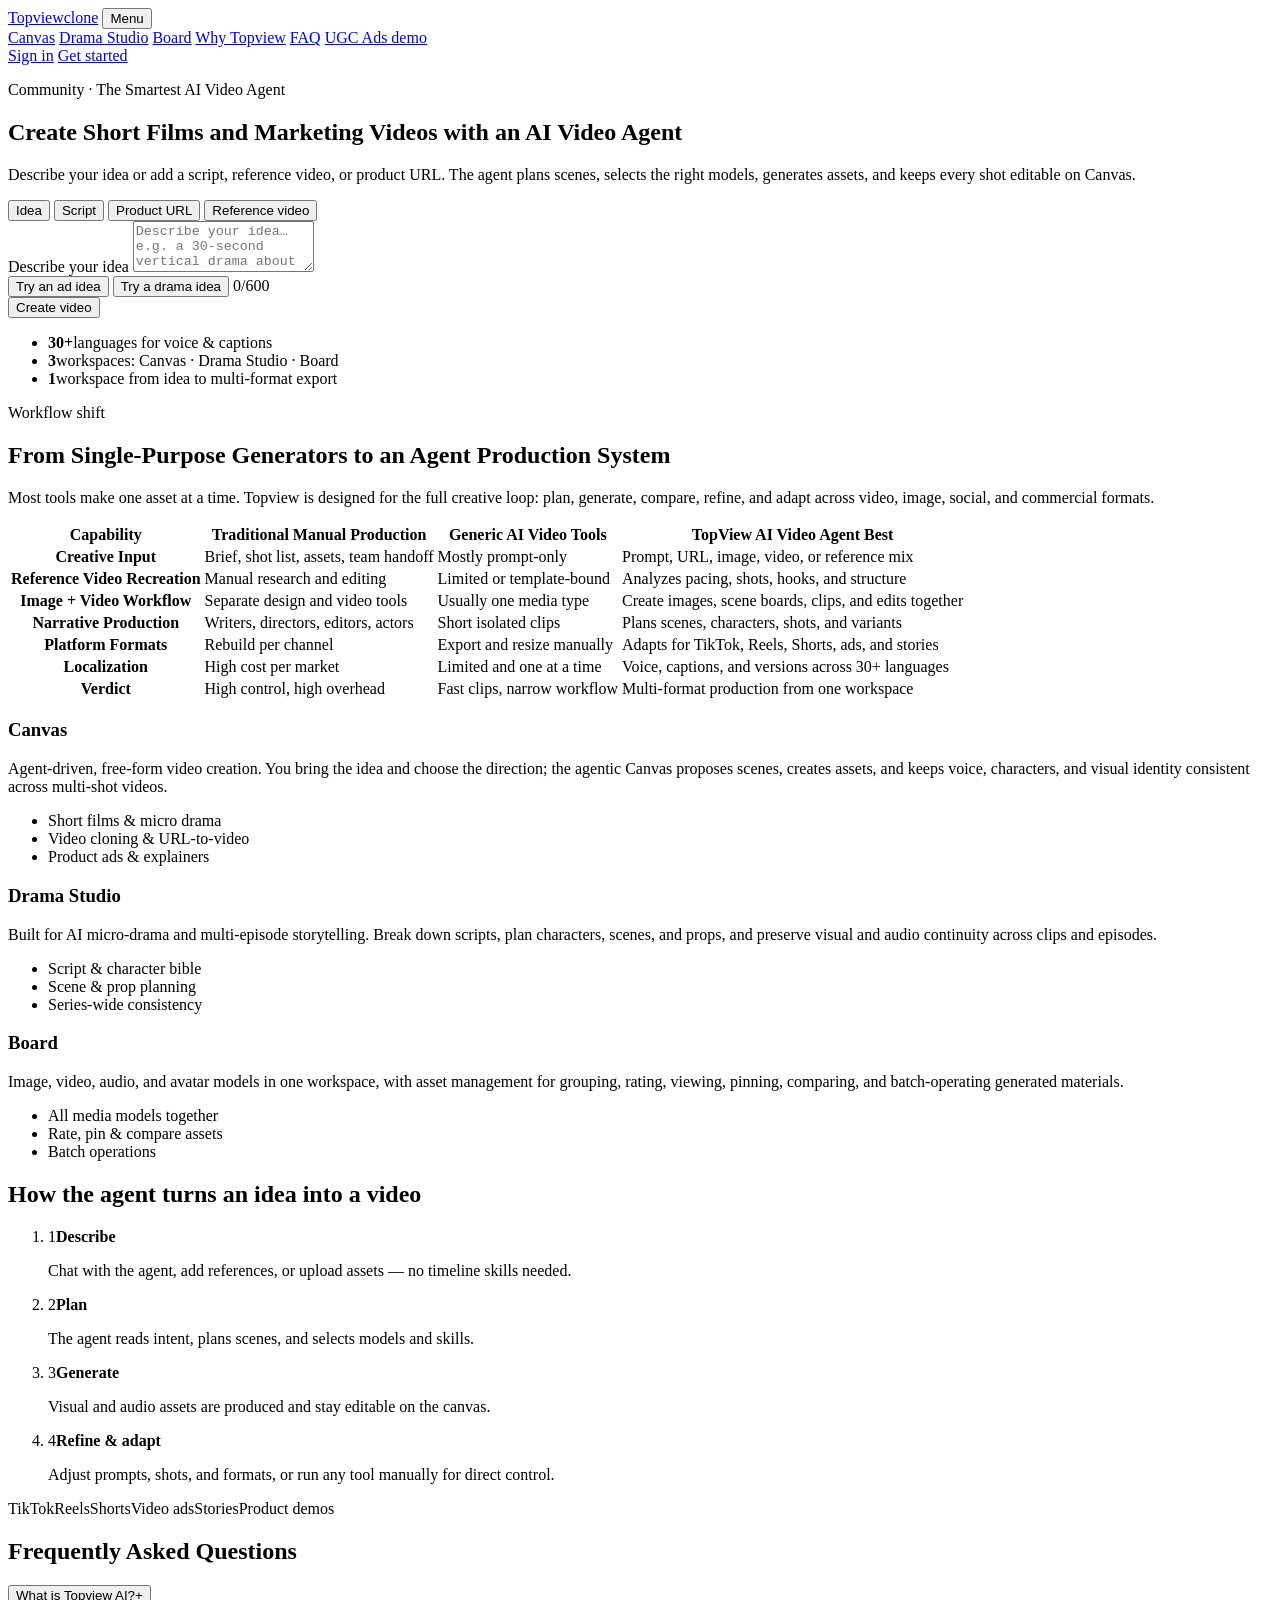
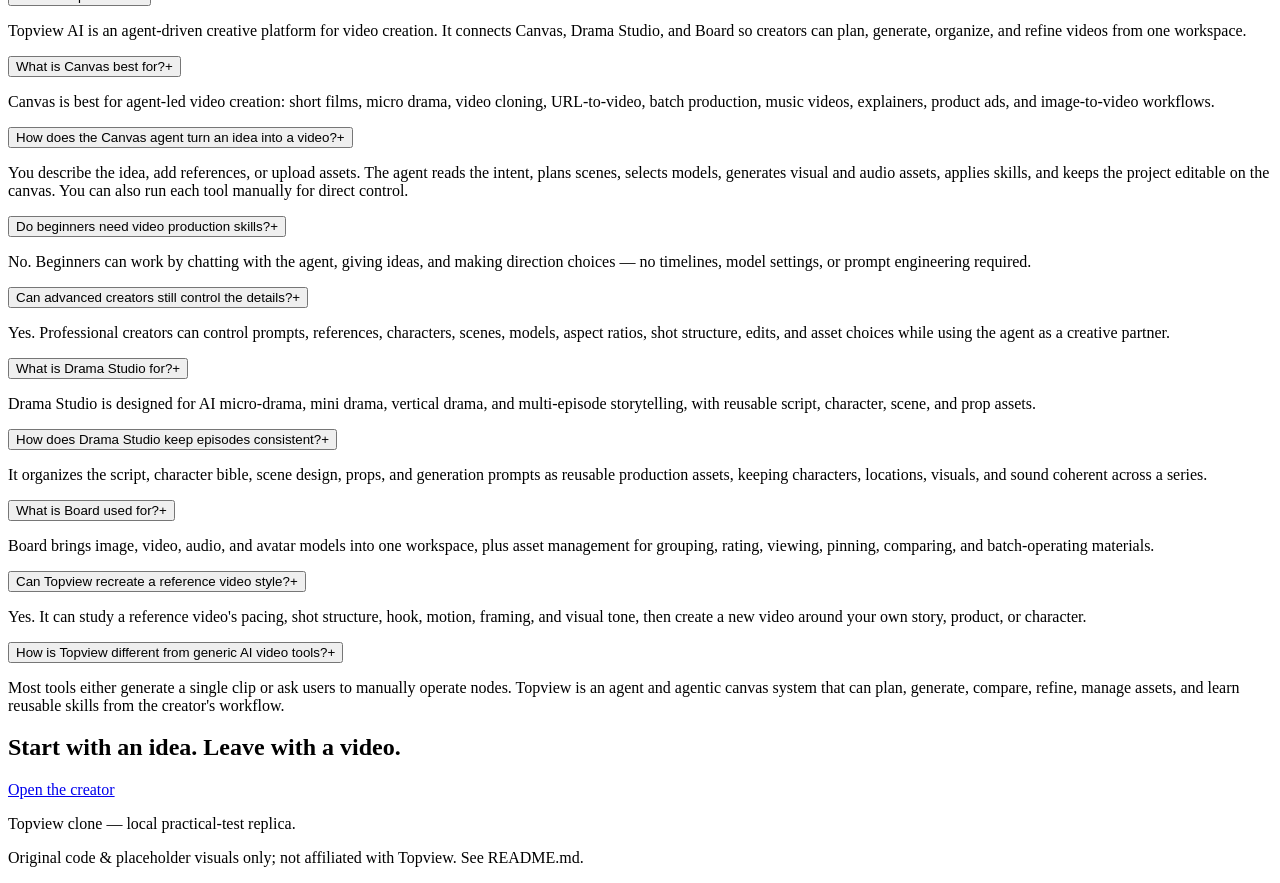
==== public/index.html @ 652cdda9 "Add web clone replicas: Topview homepage and LumeFlow UGC Ads page with interactions, ready for Clou" ====
<!DOCTYPE html>
<html lang="en">
<head>
<meta charset="UTF-8">
<meta name="viewport" content="width=device-width, initial-scale=1.0">
<title>Topview Clone — The Smartest AI Video Agent (local test replica)</title>
<meta name="description" content="Local static replica for a practical test. Original code and placeholder visuals, built from publicly visible page structure.">
<link rel="stylesheet" href="/assets/topview.css">
</head>
<body>
<header class="site-header" id="siteHeader">
  <div class="wrap nav-row">
    <a class="logo" href="/" aria-label="Topview home"><span class="logo-mark" aria-hidden="true"></span>Topview<span class="clone-tag">clone</span></a>
    <button class="nav-toggle" id="navToggle" aria-expanded="false" aria-controls="mainNav">Menu</button>
    <nav class="main-nav" id="mainNav">
      <a href="#canvas">Canvas</a>
      <a href="#drama">Drama Studio</a>
      <a href="#board">Board</a>
      <a href="#compare">Why Topview</a>
      <a href="#faq">FAQ</a>
      <a href="/ugc-ads/">UGC Ads demo</a>
    </nav>
    <div class="nav-actions">
      <a class="btn btn-ghost" href="#faq">Sign in</a>
      <a class="btn btn-primary" href="#creator">Get started</a>
    </div>
  </div>
</header>

<main>
  <!-- Hero -->
  <section class="hero">
    <div class="wrap hero-inner reveal">
      <p class="eyebrow">Community · The Smartest AI Video Agent</p>
      <h1>Create Short Films and Marketing Videos with an <span class="grad">AI Video Agent</span></h1>
      <p class="hero-sub">Describe your idea or add a script, reference video, or product URL. The agent plans scenes, selects the right models, generates assets, and keeps every shot editable on Canvas.</p>

      <div class="creator-card" id="creator">
        <div class="creator-tabs" role="tablist" aria-label="Input mode">
          <button class="chip-tab is-active" data-mode="idea" type="button">Idea</button>
          <button class="chip-tab" data-mode="script" type="button">Script</button>
          <button class="chip-tab" data-mode="url" type="button">Product URL</button>
          <button class="chip-tab" data-mode="reference" type="button">Reference video</button>
        </div>
        <label class="sr-only" for="ideaInput">Describe your idea</label>
        <textarea id="ideaInput" rows="3" maxlength="600" placeholder="Describe your idea… e.g. a 30-second vertical drama about a florist who receives a note from her future self"></textarea>
        <div class="creator-row">
          <div class="creator-tools">
            <button class="tool-btn" type="button" data-fill="A product ad for a reusable water bottle, shot on a rainy city street at dusk, upbeat and cinematic.">Try an ad idea</button>
            <button class="tool-btn" type="button" data-fill="A three-episode micro drama: a night-shift nurse discovers every patient shares the same childhood memory.">Try a drama idea</button>
            <span class="char-count"><span id="charCount">0</span>/600</span>
          </div>
          <button class="btn btn-primary btn-create" id="createBtn" type="button">Create video</button>
        </div>
        <div class="plan-sim" id="planSim" hidden>
          <p class="plan-title">Agent plan <span class="plan-status" id="planStatus">Planning…</span></p>
          <ol class="plan-steps">
            <li data-step>Read intent &amp; references</li>
            <li data-step>Plan scenes, characters &amp; shots</li>
            <li data-step>Select image / video / voice models</li>
            <li data-step>Generate assets on Canvas</li>
          </ol>
          <p class="plan-note">Demo simulation only — no real generation happens in this local replica.</p>
        </div>
      </div>

      <ul class="hero-stats">
        <li><strong>30+</strong><span>languages for voice &amp; captions</span></li>
        <li><strong>3</strong><span>workspaces: Canvas · Drama Studio · Board</span></li>
        <li><strong>1</strong><span>workspace from idea to multi-format export</span></li>
      </ul>
    </div>
  </section>

  <!-- Workflow shift -->
  <section class="section" id="compare">
    <div class="wrap reveal">
      <p class="eyebrow dark">Workflow shift</p>
      <h2>From Single-Purpose Generators to an Agent Production System</h2>
      <p class="section-sub">Most tools make one asset at a time. Topview is designed for the full creative loop: plan, generate, compare, refine, and adapt across video, image, social, and commercial formats.</p>

      <div class="table-scroll">
        <table class="compare-table">
          <thead>
            <tr>
              <th scope="col">Capability</th>
              <th scope="col">Traditional Manual Production</th>
              <th scope="col">Generic AI Video Tools</th>
              <th scope="col" class="col-best">TopView AI Video Agent <span class="best-badge">Best</span></th>
            </tr>
          </thead>
          <tbody>
            <tr><th scope="row">Creative Input</th><td>Brief, shot list, assets, team handoff</td><td>Mostly prompt-only</td><td class="col-best">Prompt, URL, image, video, or reference mix</td></tr>
            <tr><th scope="row">Reference Video Recreation</th><td>Manual research and editing</td><td>Limited or template-bound</td><td class="col-best">Analyzes pacing, shots, hooks, and structure</td></tr>
            <tr><th scope="row">Image + Video Workflow</th><td>Separate design and video tools</td><td>Usually one media type</td><td class="col-best">Create images, scene boards, clips, and edits together</td></tr>
            <tr><th scope="row">Narrative Production</th><td>Writers, directors, editors, actors</td><td>Short isolated clips</td><td class="col-best">Plans scenes, characters, shots, and variants</td></tr>
            <tr><th scope="row">Platform Formats</th><td>Rebuild per channel</td><td>Export and resize manually</td><td class="col-best">Adapts for TikTok, Reels, Shorts, ads, and stories</td></tr>
            <tr><th scope="row">Localization</th><td>High cost per market</td><td>Limited and one at a time</td><td class="col-best">Voice, captions, and versions across 30+ languages</td></tr>
            <tr class="verdict"><th scope="row">Verdict</th><td>High control, high overhead</td><td>Fast clips, narrow workflow</td><td class="col-best">Multi-format production from one workspace</td></tr>
          </tbody>
        </table>
      </div>
    </div>
  </section>

  <!-- Workspaces -->
  <section class="section section-alt">
    <div class="wrap cards-grid">
      <article class="feature-card reveal" id="canvas">
        <div class="card-art art-canvas" aria-hidden="true"></div>
        <h3>Canvas</h3>
        <p>Agent-driven, free-form video creation. You bring the idea and choose the direction; the agentic Canvas proposes scenes, creates assets, and keeps voice, characters, and visual identity consistent across multi-shot videos.</p>
        <ul><li>Short films &amp; micro drama</li><li>Video cloning &amp; URL-to-video</li><li>Product ads &amp; explainers</li></ul>
      </article>
      <article class="feature-card reveal" id="drama">
        <div class="card-art art-drama" aria-hidden="true"></div>
        <h3>Drama Studio</h3>
        <p>Built for AI micro-drama and multi-episode storytelling. Break down scripts, plan characters, scenes, and props, and preserve visual and audio continuity across clips and episodes.</p>
        <ul><li>Script &amp; character bible</li><li>Scene &amp; prop planning</li><li>Series-wide consistency</li></ul>
      </article>
      <article class="feature-card reveal" id="board">
        <div class="card-art art-board" aria-hidden="true"></div>
        <h3>Board</h3>
        <p>Image, video, audio, and avatar models in one workspace, with asset management for grouping, rating, viewing, pinning, comparing, and batch-operating generated materials.</p>
        <ul><li>All media models together</li><li>Rate, pin &amp; compare assets</li><li>Batch operations</li></ul>
      </article>
    </div>
  </section>

  <!-- How it works -->
  <section class="section">
    <div class="wrap reveal">
      <h2>How the agent turns an idea into a video</h2>
      <ol class="steps-row">
        <li><span>1</span><strong>Describe</strong><p>Chat with the agent, add references, or upload assets — no timeline skills needed.</p></li>
        <li><span>2</span><strong>Plan</strong><p>The agent reads intent, plans scenes, and selects models and skills.</p></li>
        <li><span>3</span><strong>Generate</strong><p>Visual and audio assets are produced and stay editable on the canvas.</p></li>
        <li><span>4</span><strong>Refine &amp; adapt</strong><p>Adjust prompts, shots, and formats, or run any tool manually for direct control.</p></li>
      </ol>
      <div class="format-chips" aria-label="Platform formats">
        <span>TikTok</span><span>Reels</span><span>Shorts</span><span>Video ads</span><span>Stories</span><span>Product demos</span>
      </div>
    </div>
  </section>

  <!-- FAQ -->
  <section class="section section-alt" id="faq">
    <div class="wrap wrap-narrow reveal">
      <h2>Frequently Asked Questions</h2>
      <div class="faq-list" id="faqList">
        <div class="faq-item"><button class="faq-q" aria-expanded="false">What is Topview AI?<span class="faq-icon">+</span></button><div class="faq-a"><p>Topview AI is an agent-driven creative platform for video creation. It connects Canvas, Drama Studio, and Board so creators can plan, generate, organize, and refine videos from one workspace.</p></div></div>
        <div class="faq-item"><button class="faq-q" aria-expanded="false">What is Canvas best for?<span class="faq-icon">+</span></button><div class="faq-a"><p>Canvas is best for agent-led video creation: short films, micro drama, video cloning, URL-to-video, batch production, music videos, explainers, product ads, and image-to-video workflows.</p></div></div>
        <div class="faq-item"><button class="faq-q" aria-expanded="false">How does the Canvas agent turn an idea into a video?<span class="faq-icon">+</span></button><div class="faq-a"><p>You describe the idea, add references, or upload assets. The agent reads the intent, plans scenes, selects models, generates visual and audio assets, applies skills, and keeps the project editable on the canvas. You can also run each tool manually for direct control.</p></div></div>
        <div class="faq-item"><button class="faq-q" aria-expanded="false">Do beginners need video production skills?<span class="faq-icon">+</span></button><div class="faq-a"><p>No. Beginners can work by chatting with the agent, giving ideas, and making direction choices — no timelines, model settings, or prompt engineering required.</p></div></div>
        <div class="faq-item"><button class="faq-q" aria-expanded="false">Can advanced creators still control the details?<span class="faq-icon">+</span></button><div class="faq-a"><p>Yes. Professional creators can control prompts, references, characters, scenes, models, aspect ratios, shot structure, edits, and asset choices while using the agent as a creative partner.</p></div></div>
        <div class="faq-item"><button class="faq-q" aria-expanded="false">What is Drama Studio for?<span class="faq-icon">+</span></button><div class="faq-a"><p>Drama Studio is designed for AI micro-drama, mini drama, vertical drama, and multi-episode storytelling, with reusable script, character, scene, and prop assets.</p></div></div>
        <div class="faq-item"><button class="faq-q" aria-expanded="false">How does Drama Studio keep episodes consistent?<span class="faq-icon">+</span></button><div class="faq-a"><p>It organizes the script, character bible, scene design, props, and generation prompts as reusable production assets, keeping characters, locations, visuals, and sound coherent across a series.</p></div></div>
        <div class="faq-item"><button class="faq-q" aria-expanded="false">What is Board used for?<span class="faq-icon">+</span></button><div class="faq-a"><p>Board brings image, video, audio, and avatar models into one workspace, plus asset management for grouping, rating, viewing, pinning, comparing, and batch-operating materials.</p></div></div>
        <div class="faq-item"><button class="faq-q" aria-expanded="false">Can Topview recreate a reference video style?<span class="faq-icon">+</span></button><div class="faq-a"><p>Yes. It can study a reference video's pacing, shot structure, hook, motion, framing, and visual tone, then create a new video around your own story, product, or character.</p></div></div>
        <div class="faq-item"><button class="faq-q" aria-expanded="false">How is Topview different from generic AI video tools?<span class="faq-icon">+</span></button><div class="faq-a"><p>Most tools either generate a single clip or ask users to manually operate nodes. Topview is an agent and agentic canvas system that can plan, generate, compare, refine, manage assets, and learn reusable skills from the creator's workflow.</p></div></div>
      </div>
    </div>
  </section>

  <section class="cta">
    <div class="wrap reveal">
      <h2>Start with an idea. Leave with a video.</h2>
      <a class="btn btn-primary btn-lg" href="#creator">Open the creator</a>
    </div>
  </section>
</main>

<footer class="site-footer">
  <div class="wrap footer-row">
    <p><span class="logo-mark small" aria-hidden="true"></span> Topview clone — local practical-test replica.</p>
    <p>Original code &amp; placeholder visuals only; not affiliated with Topview. See README.md.</p>
  </div>
</footer>
<script src="/assets/topview.js"></script>
</body>
</html>
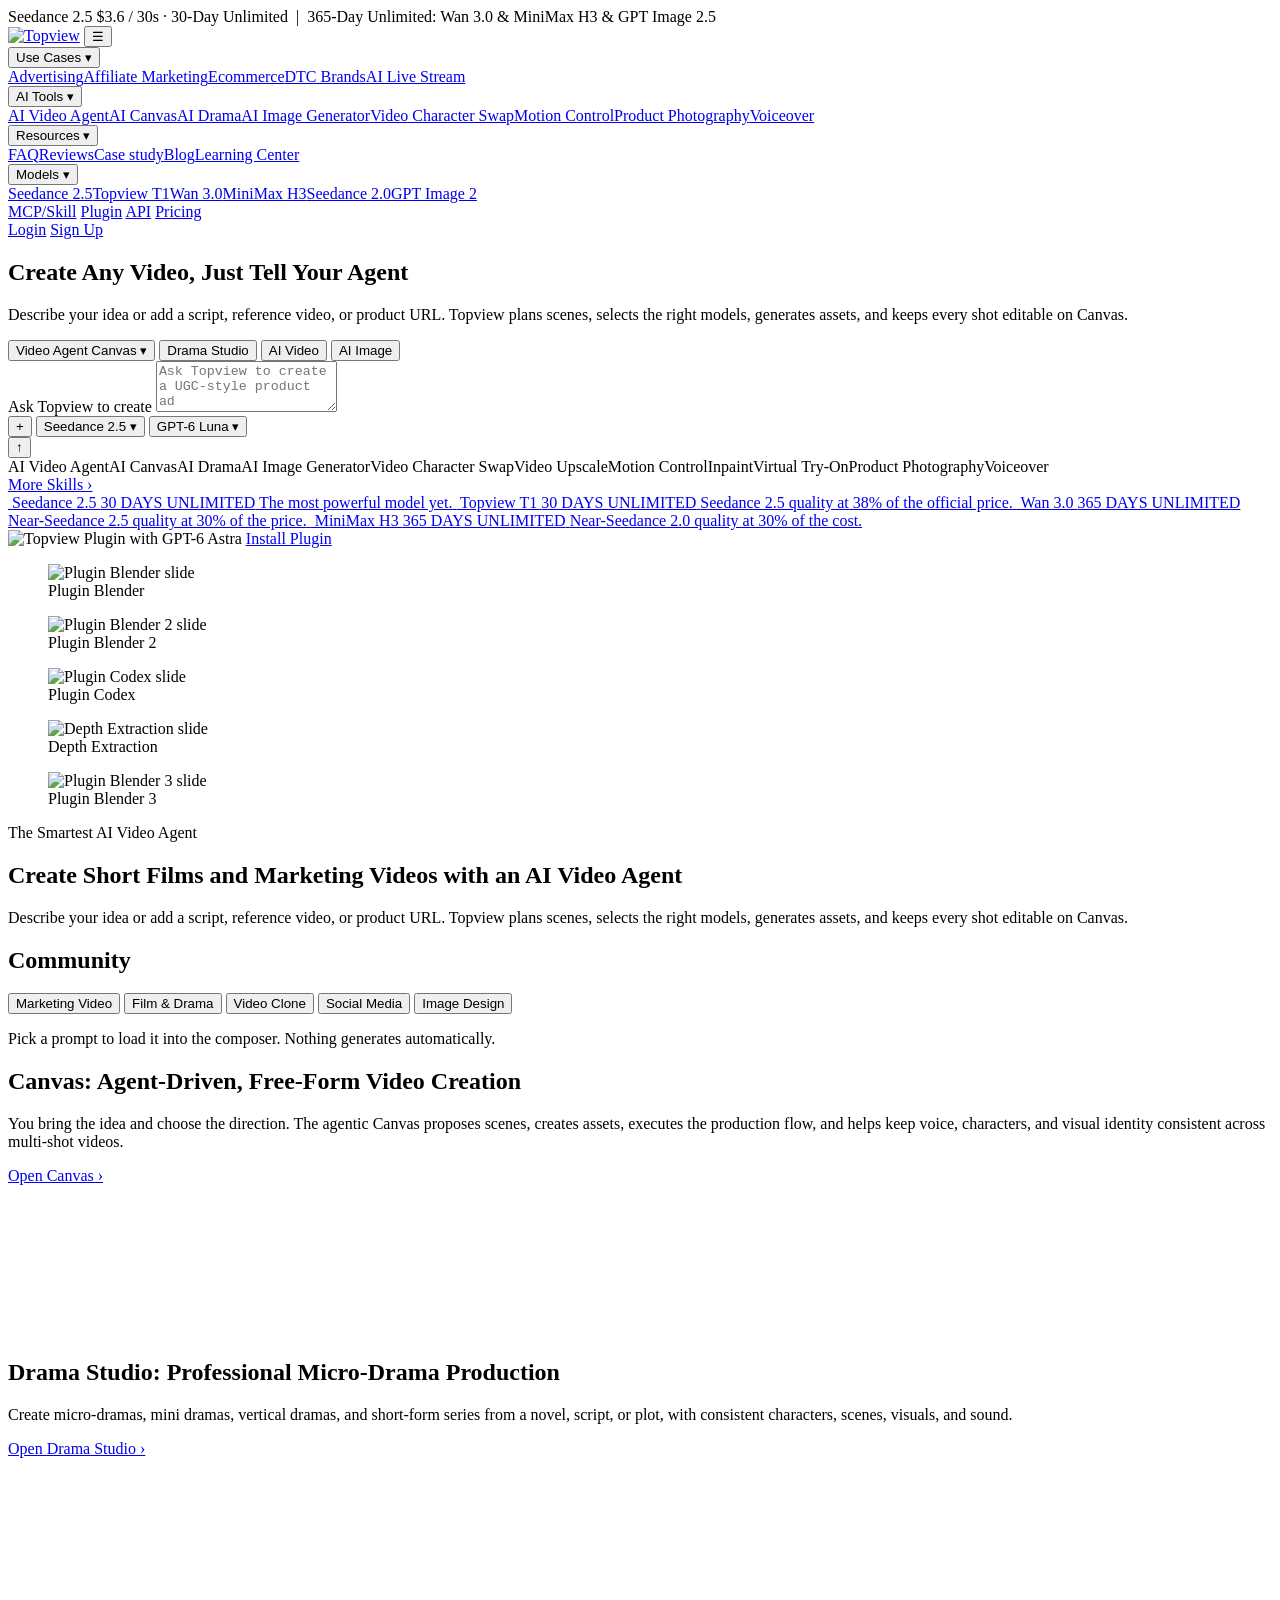
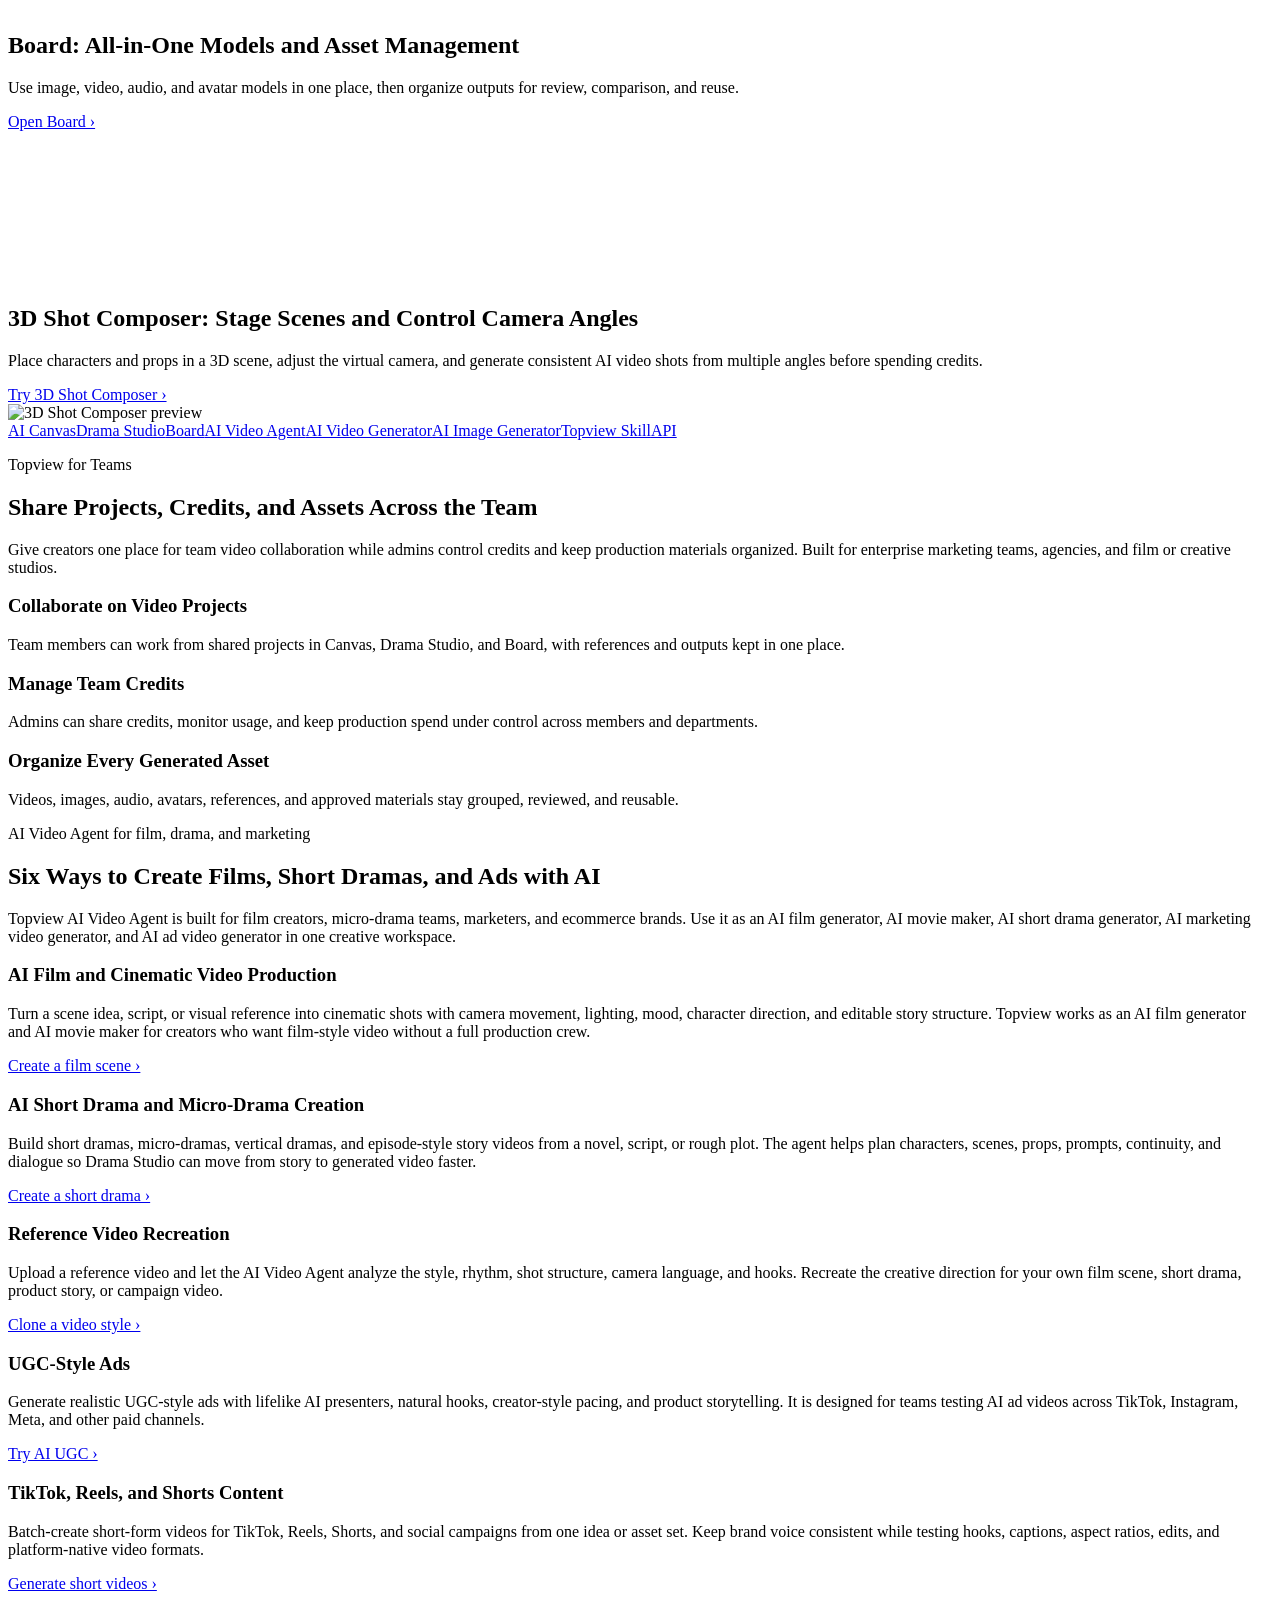
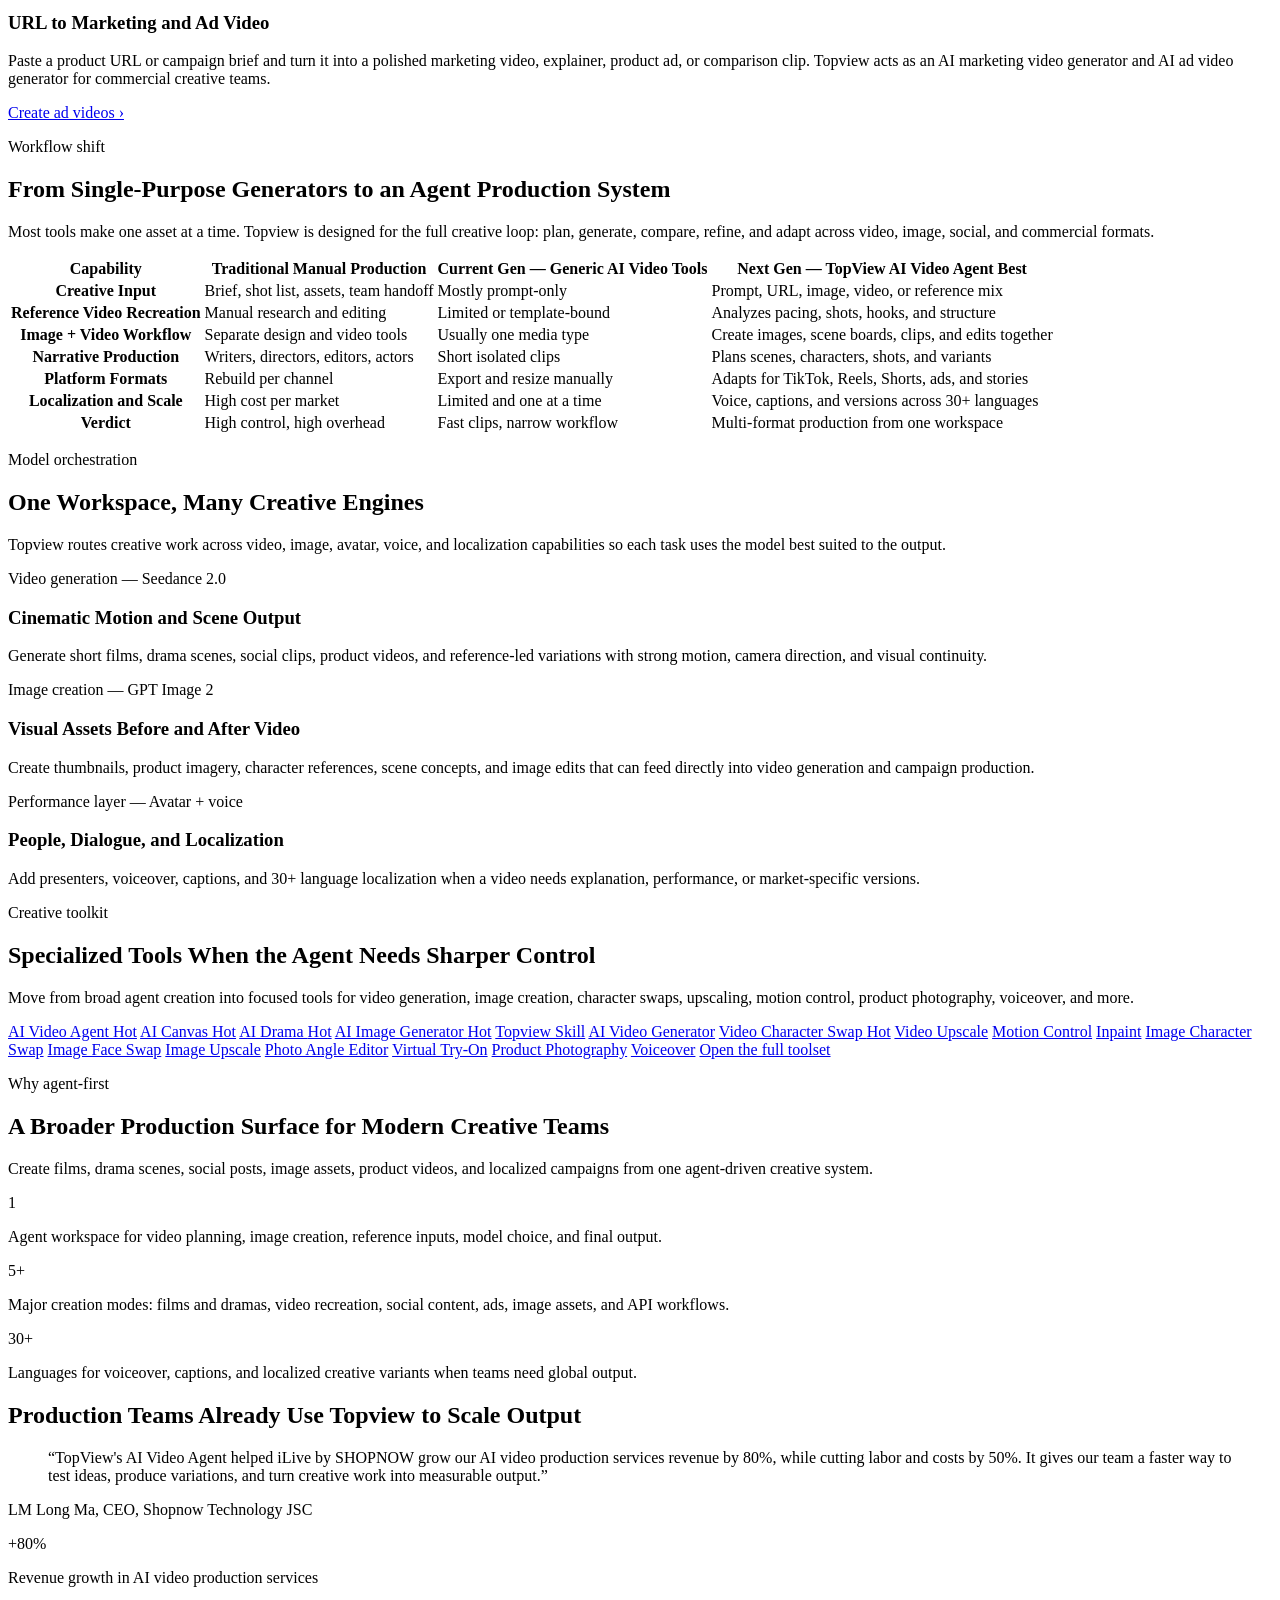
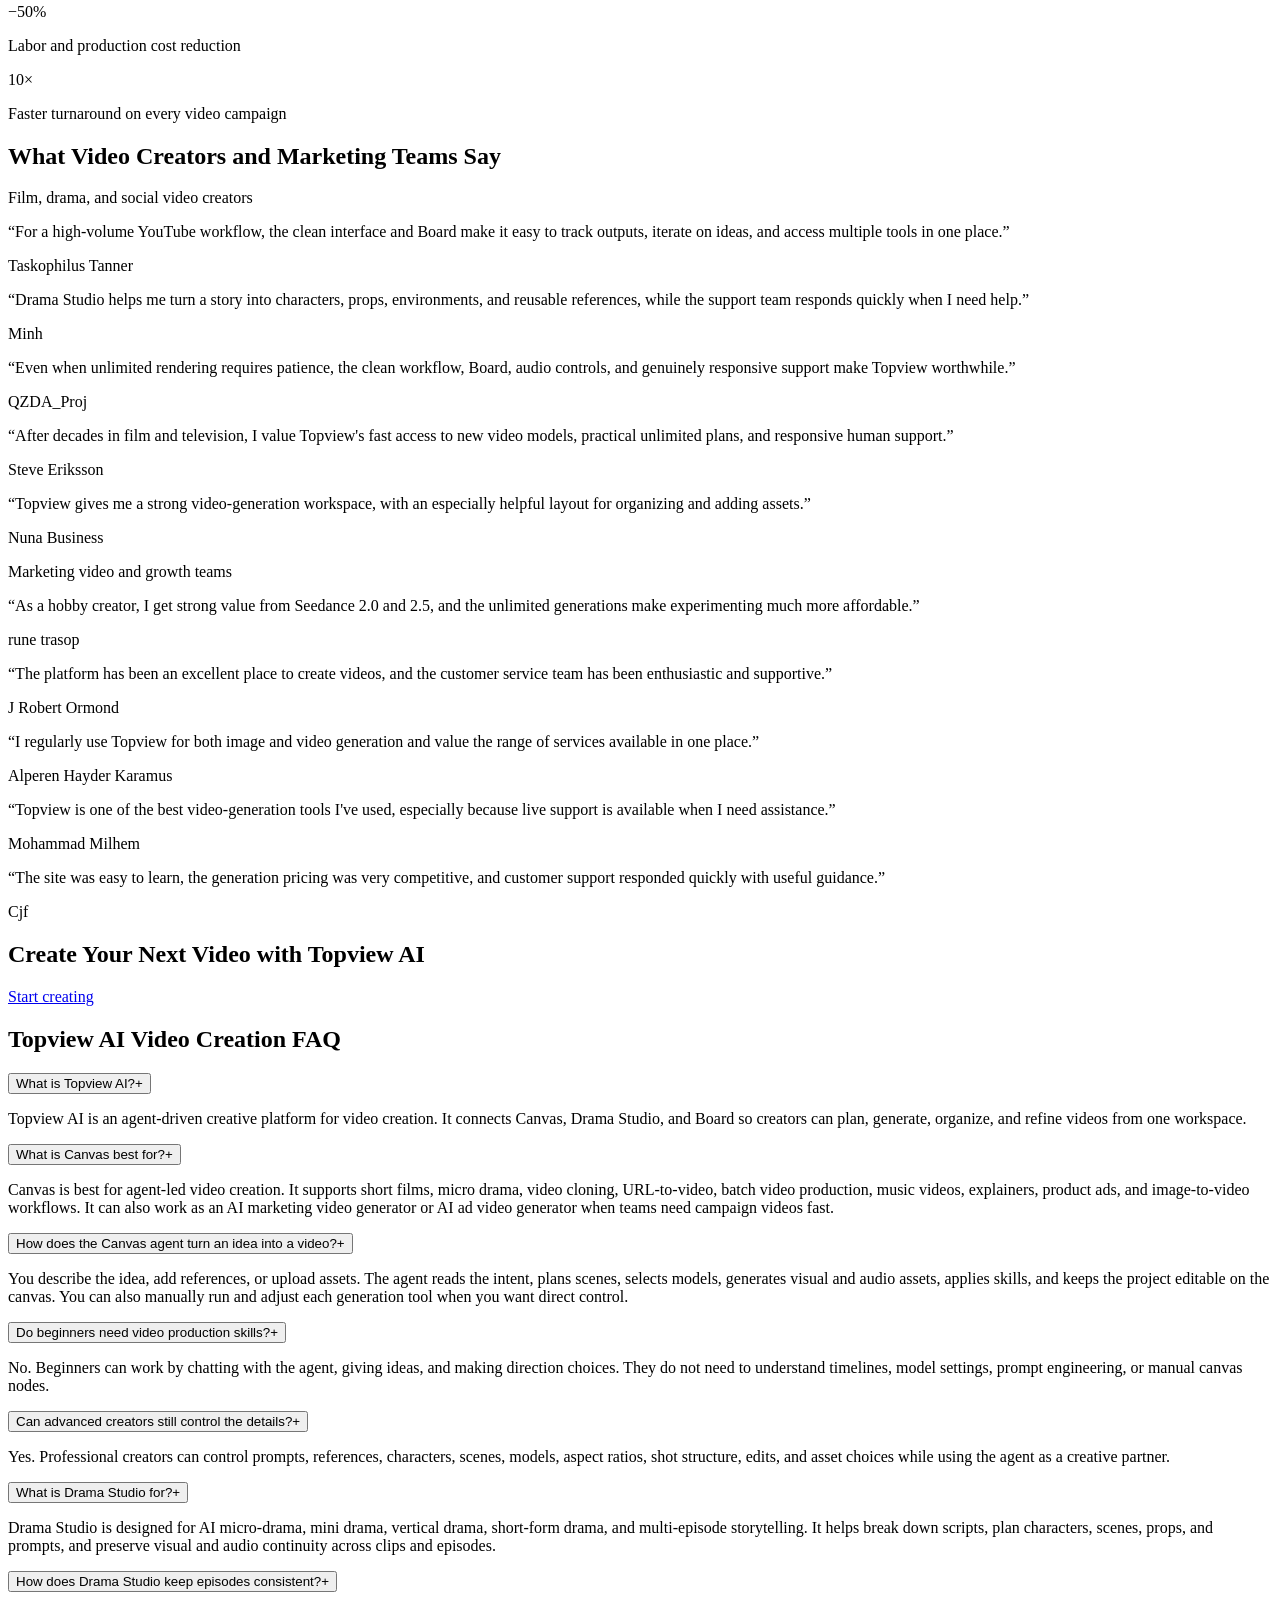
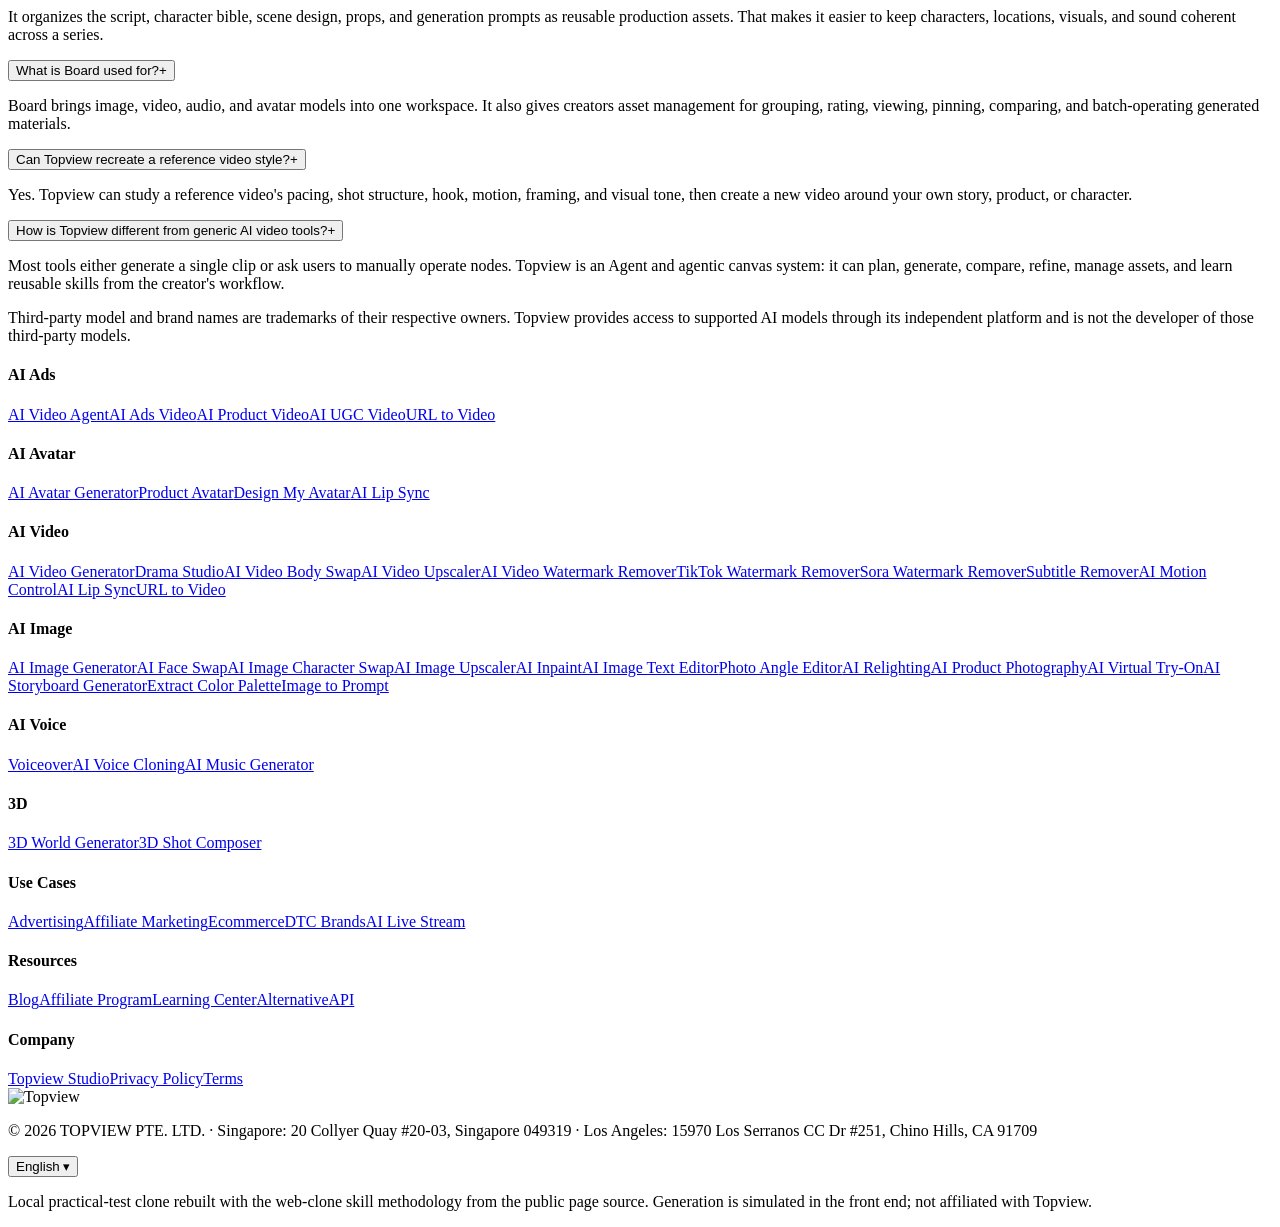
==== commit c804a477: "Rebuild v2: Topview homepage from served source" ====
--- a/public/index.html
+++ b/public/index.html
@@ -1,28 +1,52 @@
 <!DOCTYPE html>
-<html lang="en">
+<html lang="en" class="dark">
 <head>
 <meta charset="UTF-8">
 <meta name="viewport" content="width=device-width, initial-scale=1.0">
-<title>Topview Clone — The Smartest AI Video Agent (local test replica)</title>
-<meta name="description" content="Local static replica for a practical test. Original code and placeholder visuals, built from publicly visible page structure.">
+<title>AI Video Agent for Short Films &amp; Marketing Videos | Topview</title>
+<meta name="description" content="Create short films, marketing videos, and ads from scripts, references, or product URLs. Topview's AI Video Agent plans and creates every scene on one canvas.">
 <link rel="stylesheet" href="/assets/topview.css">
 </head>
 <body>
+<div class="promo-banner">Seedance 2.5 $3.6 / 30s · 30-Day Unlimited&nbsp;&nbsp;|&nbsp;&nbsp;365-Day Unlimited: Wan 3.0 &amp; MiniMax H3 &amp; GPT Image 2.5</div>
+
 <header class="site-header" id="siteHeader">
-  <div class="wrap nav-row">
-    <a class="logo" href="/" aria-label="Topview home"><span class="logo-mark" aria-hidden="true"></span>Topview<span class="clone-tag">clone</span></a>
-    <button class="nav-toggle" id="navToggle" aria-expanded="false" aria-controls="mainNav">Menu</button>
-    <nav class="main-nav" id="mainNav">
-      <a href="#canvas">Canvas</a>
-      <a href="#drama">Drama Studio</a>
-      <a href="#board">Board</a>
-      <a href="#compare">Why Topview</a>
-      <a href="#faq">FAQ</a>
-      <a href="/ugc-ads/">UGC Ads demo</a>
+  <div class="nav-row">
+    <a class="logo" href="/" aria-label="Topview home"><img src="/assets/img/topview/logo-full.webp" alt="Topview" width="146" height="33"></a>
+    <button class="nav-toggle" id="navToggle" aria-expanded="false" aria-controls="mainNav" aria-label="Open menu">☰</button>
+    <nav class="main-nav" id="mainNav" aria-label="Main">
+      <div class="nav-item has-drop">
+        <button class="nav-link drop-btn" aria-expanded="false" type="button">Use Cases <span class="chev">▾</span></button>
+        <div class="drop-panel">
+          <a href="#six-ways">Advertising</a><a href="#six-ways">Affiliate Marketing</a><a href="#six-ways">Ecommerce</a><a href="#six-ways">DTC Brands</a><a href="#six-ways">AI Live Stream</a>
+        </div>
+      </div>
+      <div class="nav-item has-drop">
+        <button class="nav-link drop-btn" aria-expanded="false" type="button">AI Tools <span class="chev">▾</span></button>
+        <div class="drop-panel">
+          <a href="#tools">AI Video Agent</a><a href="#pillars">AI Canvas</a><a href="#pillars">AI Drama</a><a href="#tools">AI Image Generator</a><a href="#tools">Video Character Swap</a><a href="#tools">Motion Control</a><a href="#tools">Product Photography</a><a href="#tools">Voiceover</a>
+        </div>
+      </div>
+      <div class="nav-item has-drop">
+        <button class="nav-link drop-btn" aria-expanded="false" type="button">Resources <span class="chev">▾</span></button>
+        <div class="drop-panel">
+          <a href="#faq">FAQ</a><a href="#testimonials">Reviews</a><a href="#case-study">Case study</a><a href="#footer">Blog</a><a href="#footer">Learning Center</a>
+        </div>
+      </div>
+      <div class="nav-item has-drop">
+        <button class="nav-link drop-btn" aria-expanded="false" type="button">Models <span class="chev">▾</span></button>
+        <div class="drop-panel">
+          <a href="#models">Seedance 2.5</a><a href="#models">Topview T1</a><a href="#models">Wan 3.0</a><a href="#models">MiniMax H3</a><a href="#orchestration">Seedance 2.0</a><a href="#orchestration">GPT Image 2</a>
+        </div>
+      </div>
+      <a class="nav-link" href="#tools">MCP/Skill</a>
+      <a class="nav-link" href="#plugin">Plugin</a>
+      <a class="nav-link" href="#footer">API</a>
+      <a class="nav-link" href="#footer">Pricing</a>
     </nav>
     <div class="nav-actions">
-      <a class="btn btn-ghost" href="#faq">Sign in</a>
-      <a class="btn btn-primary" href="#creator">Get started</a>
+      <a class="btn btn-login" href="#creator">Login</a>
+      <a class="btn btn-signup" href="#creator">Sign Up</a>
     </div>
   </div>
 </header>
@@ -30,72 +54,205 @@
 <main>
   <!-- Hero -->
   <section class="hero">
-    <div class="wrap hero-inner reveal">
-      <p class="eyebrow">Community · The Smartest AI Video Agent</p>
-      <h1>Create Short Films and Marketing Videos with an <span class="grad">AI Video Agent</span></h1>
-      <p class="hero-sub">Describe your idea or add a script, reference video, or product URL. The agent plans scenes, selects the right models, generates assets, and keeps every shot editable on Canvas.</p>
-
-      <div class="creator-card" id="creator">
-        <div class="creator-tabs" role="tablist" aria-label="Input mode">
-          <button class="chip-tab is-active" data-mode="idea" type="button">Idea</button>
-          <button class="chip-tab" data-mode="script" type="button">Script</button>
-          <button class="chip-tab" data-mode="url" type="button">Product URL</button>
-          <button class="chip-tab" data-mode="reference" type="button">Reference video</button>
-        </div>
-        <label class="sr-only" for="ideaInput">Describe your idea</label>
-        <textarea id="ideaInput" rows="3" maxlength="600" placeholder="Describe your idea… e.g. a 30-second vertical drama about a florist who receives a note from her future self"></textarea>
-        <div class="creator-row">
-          <div class="creator-tools">
-            <button class="tool-btn" type="button" data-fill="A product ad for a reusable water bottle, shot on a rainy city street at dusk, upbeat and cinematic.">Try an ad idea</button>
-            <button class="tool-btn" type="button" data-fill="A three-episode micro drama: a night-shift nurse discovers every patient shares the same childhood memory.">Try a drama idea</button>
-            <span class="char-count"><span id="charCount">0</span>/600</span>
+    <div class="hero-inner reveal">
+      <h1 class="hero-title">Create Any Video, Just Tell Your Agent</h1>
+      <p class="hero-sub">Describe your idea or add a script, reference video, or product URL. Topview plans scenes, selects the right models, generates assets, and keeps every shot editable on Canvas.</p>
+
+      <div class="composer" id="creator">
+        <div class="composer-modes" role="tablist" aria-label="Creation mode">
+          <button class="mode-tab is-active" data-mode="Video Agent" type="button" role="tab" aria-selected="true">Video Agent <span class="mode-sub">Canvas ▾</span></button>
+          <button class="mode-tab" data-mode="Drama Studio" type="button" role="tab" aria-selected="false">Drama Studio</button>
+          <button class="mode-tab" data-mode="AI Video" type="button" role="tab" aria-selected="false">AI Video</button>
+          <button class="mode-tab" data-mode="AI Image" type="button" role="tab" aria-selected="false">AI Image</button>
+        </div>
+        <label class="sr-only" for="composerInput">Ask Topview to create</label>
+        <textarea id="composerInput" rows="3" placeholder="Ask Topview to create a UGC-style product ad"></textarea>
+        <div class="composer-row">
+          <div class="composer-left">
+            <button class="round-btn" id="uploadBtn" type="button" aria-label="Upload file">+</button>
+            <input type="file" id="composerFile" hidden>
+            <button class="select-pill" id="modelSelect" type="button">Seedance 2.5 <span class="chev">▾</span></button>
+            <button class="select-pill" id="agentSelect" type="button">GPT-6 Luna <span class="chev">▾</span></button>
           </div>
-          <button class="btn btn-primary btn-create" id="createBtn" type="button">Create video</button>
+          <button class="send-btn" id="sendBtn" type="button" aria-label="Create video">↑</button>
         </div>
         <div class="plan-sim" id="planSim" hidden>
-          <p class="plan-title">Agent plan <span class="plan-status" id="planStatus">Planning…</span></p>
+          <p class="plan-title">Agent plan — <span id="planMode">Video Agent</span> <span class="plan-status" id="planStatus">Planning…</span></p>
           <ol class="plan-steps">
             <li data-step>Read intent &amp; references</li>
             <li data-step>Plan scenes, characters &amp; shots</li>
             <li data-step>Select image / video / voice models</li>
             <li data-step>Generate assets on Canvas</li>
           </ol>
-          <p class="plan-note">Demo simulation only — no real generation happens in this local replica.</p>
-        </div>
-      </div>
-
-      <ul class="hero-stats">
-        <li><strong>30+</strong><span>languages for voice &amp; captions</span></li>
-        <li><strong>3</strong><span>workspaces: Canvas · Drama Studio · Board</span></li>
-        <li><strong>1</strong><span>workspace from idea to multi-format export</span></li>
-      </ul>
-    </div>
-  </section>
-
-  <!-- Workflow shift -->
+          <p class="plan-note">Front-end simulation for this clone — no real generation happens here.</p>
+        </div>
+      </div>
+
+      <div class="skills-marquee" aria-label="Skills">
+        <div class="marquee-track" id="skillsTrack">
+          <span class="skill-chip">AI Video Agent</span><span class="skill-chip">AI Canvas</span><span class="skill-chip">AI Drama</span><span class="skill-chip">AI Image Generator</span><span class="skill-chip">Video Character Swap</span><span class="skill-chip">Video Upscale</span><span class="skill-chip">Motion Control</span><span class="skill-chip">Inpaint</span><span class="skill-chip">Virtual Try-On</span><span class="skill-chip">Product Photography</span><span class="skill-chip">Voiceover</span>
+        </div>
+        <a class="more-skills" href="#tools">More Skills ›</a>
+      </div>
+    </div>
+  </section>
+
+  <!-- Model cards -->
+  <section class="section" id="models">
+    <div class="wrap">
+      <div class="model-grid reveal">
+        <a class="model-card" href="#creator">
+          <span class="model-top"><img src="/assets/img/topview/model-bytedance.svg" alt="" class="model-logo"> Seedance 2.5 <span class="badge-gold">30 DAYS UNLIMITED</span></span>
+          <span class="model-copy">The most powerful model yet.</span>
+        </a>
+        <a class="model-card model-card-t1" href="#creator">
+          <span class="model-top"><img src="/assets/img/topview/model-topview-symbol.svg" alt="" class="model-logo"> Topview T1 <span class="badge-gold">30 DAYS UNLIMITED</span></span>
+          <span class="model-copy">Seedance 2.5 quality at 38% of the official price.</span>
+        </a>
+        <a class="model-card" href="#creator">
+          <span class="model-top"><img src="/assets/img/topview/model-wan.svg" alt="" class="model-logo"> Wan 3.0 <span class="badge-gold">365 DAYS UNLIMITED</span></span>
+          <span class="model-copy">Near-Seedance 2.5 quality at 30% of the price.</span>
+        </a>
+        <a class="model-card" href="#creator">
+          <span class="model-top"><img src="/assets/img/topview/model-minimax.svg" alt="" class="model-logo"> MiniMax H3 <span class="badge-gold">365 DAYS UNLIMITED</span></span>
+          <span class="model-copy">Near-Seedance 2.0 quality at 30% of the cost.</span>
+        </a>
+      </div>
+    </div>
+  </section>
+
+  <!-- Plugin banner -->
+  <section class="section" id="plugin">
+    <div class="wrap reveal">
+      <div class="plugin-head">
+        <img class="plugin-wordmark" src="/assets/img/topview/plugin-wordmark.webp" alt="Topview Plugin with GPT-6 Astra">
+        <a class="btn btn-signup btn-lg" href="#creator">Install Plugin</a>
+      </div>
+      <div class="plugin-marquee" aria-label="Plugin slides">
+        <div class="marquee-track slow" id="pluginTrack">
+          <figure><img src="/assets/img/topview/plugin-slide-1.jpeg" alt="Plugin Blender slide"><figcaption>Plugin Blender</figcaption></figure>
+          <figure><img src="/assets/img/topview/plugin-slide-2.webp" alt="Plugin Blender 2 slide"><figcaption>Plugin Blender 2</figcaption></figure>
+          <figure><img src="/assets/img/topview/plugin-slide-3.webp" alt="Plugin Codex slide"><figcaption>Plugin Codex</figcaption></figure>
+          <figure><img src="/assets/img/topview/plugin-slide-4.webp" alt="Depth Extraction slide"><figcaption>Depth Extraction</figcaption></figure>
+          <figure><img src="/assets/img/topview/plugin-slide-5.webp" alt="Plugin Blender 3 slide"><figcaption>Plugin Blender 3</figcaption></figure>
+        </div>
+      </div>
+    </div>
+  </section>
+
+  <!-- Agent intro -->
+  <section class="section">
+    <div class="wrap wrap-text reveal">
+      <p class="eyebrow">The Smartest AI Video Agent</p>
+      <h2>Create Short Films and Marketing Videos with an AI Video Agent</h2>
+      <p class="section-sub">Describe your idea or add a script, reference video, or product URL. Topview plans scenes, selects the right models, generates assets, and keeps every shot editable on Canvas.</p>
+    </div>
+  </section>
+
+  <!-- Community prompt hints -->
+  <section class="section" id="community">
+    <div class="wrap reveal">
+      <h2 class="center">Community</h2>
+      <div class="cat-tabs" role="tablist" aria-label="Prompt categories" id="catTabs">
+        <button class="cat-tab is-active" data-cat="marketing" type="button" role="tab" aria-selected="true">Marketing Video</button>
+        <button class="cat-tab" data-cat="film" type="button" role="tab" aria-selected="false">Film &amp; Drama</button>
+        <button class="cat-tab" data-cat="clone" type="button" role="tab" aria-selected="false">Video Clone</button>
+        <button class="cat-tab" data-cat="social" type="button" role="tab" aria-selected="false">Social Media</button>
+        <button class="cat-tab" data-cat="image" type="button" role="tab" aria-selected="false">Image Design</button>
+      </div>
+      <div class="prompt-grid" id="promptGrid"></div>
+      <p class="prompt-note">Pick a prompt to load it into the composer. Nothing generates automatically.</p>
+    </div>
+  </section>
+
+  <!-- Product pillars -->
+  <section class="section" id="pillars">
+    <div class="wrap pillars">
+      <article class="pillar reveal">
+        <div class="pillar-text">
+          <h2>Canvas: Agent-Driven, Free-Form Video Creation</h2>
+          <p>You bring the idea and choose the direction. The agentic Canvas proposes scenes, creates assets, executes the production flow, and helps keep voice, characters, and visual identity consistent across multi-shot videos.</p>
+          <a class="pillar-link" href="#creator">Open Canvas ›</a>
+        </div>
+        <video class="pillar-media" autoplay muted loop playsinline preload="metadata" poster="/assets/img/topview/showcase-canvas-poster.webp" src="/assets/video/topview/canvas.mp4" aria-label="Canvas demo video"></video>
+      </article>
+      <article class="pillar reveal">
+        <div class="pillar-text">
+          <h2>Drama Studio: Professional Micro-Drama Production</h2>
+          <p>Create micro-dramas, mini dramas, vertical dramas, and short-form series from a novel, script, or plot, with consistent characters, scenes, visuals, and sound.</p>
+          <a class="pillar-link" href="#creator">Open Drama Studio ›</a>
+        </div>
+        <video class="pillar-media" autoplay muted loop playsinline preload="metadata" poster="/assets/img/topview/showcase-drama-poster.webp" src="/assets/video/topview/drama.mp4" aria-label="Drama Studio demo video"></video>
+      </article>
+      <article class="pillar reveal">
+        <div class="pillar-text">
+          <h2>Board: All-in-One Models and Asset Management</h2>
+          <p>Use image, video, audio, and avatar models in one place, then organize outputs for review, comparison, and reuse.</p>
+          <a class="pillar-link" href="#creator">Open Board ›</a>
+        </div>
+        <video class="pillar-media" autoplay muted loop playsinline preload="metadata" poster="/assets/img/topview/showcase-board-poster.webp" src="/assets/video/topview/board.mp4" aria-label="Board demo video"></video>
+      </article>
+      <article class="pillar reveal">
+        <div class="pillar-text">
+          <h2>3D Shot Composer: Stage Scenes and Control Camera Angles</h2>
+          <p>Place characters and props in a 3D scene, adjust the virtual camera, and generate consistent AI video shots from multiple angles before spending credits.</p>
+          <a class="pillar-link" href="#creator">Try 3D Shot Composer ›</a>
+        </div>
+        <img class="pillar-media" src="/assets/img/topview/showcase-3d-poster.webp" alt="3D Shot Composer preview">
+      </article>
+      <div class="pillar-links">
+        <a href="#pillars">AI Canvas</a><a href="#pillars">Drama Studio</a><a href="#pillars">Board</a><a href="#creator">AI Video Agent</a><a href="#tools">AI Video Generator</a><a href="#tools">AI Image Generator</a><a href="#tools">Topview Skill</a><a href="#footer">API</a>
+      </div>
+    </div>
+  </section>
+
+  <!-- Teams -->
+  <section class="section" id="teams">
+    <div class="wrap reveal">
+      <p class="eyebrow">Topview for Teams</p>
+      <h2>Share Projects, Credits, and Assets Across the Team</h2>
+      <p class="section-sub">Give creators one place for team video collaboration while admins control credits and keep production materials organized. Built for enterprise marketing teams, agencies, and film or creative studios.</p>
+      <div class="cards-3">
+        <article class="mini-card"><h3>Collaborate on Video Projects</h3><p>Team members can work from shared projects in Canvas, Drama Studio, and Board, with references and outputs kept in one place.</p></article>
+        <article class="mini-card"><h3>Manage Team Credits</h3><p>Admins can share credits, monitor usage, and keep production spend under control across members and departments.</p></article>
+        <article class="mini-card"><h3>Organize Every Generated Asset</h3><p>Videos, images, audio, avatars, references, and approved materials stay grouped, reviewed, and reusable.</p></article>
+      </div>
+    </div>
+  </section>
+
+  <!-- Six Ways -->
+  <section class="section" id="six-ways">
+    <div class="wrap reveal">
+      <p class="eyebrow">AI Video Agent for film, drama, and marketing</p>
+      <h2>Six Ways to Create Films, Short Dramas, and Ads with AI</h2>
+      <p class="section-sub">Topview AI Video Agent is built for film creators, micro-drama teams, marketers, and ecommerce brands. Use it as an AI film generator, AI movie maker, AI short drama generator, AI marketing video generator, and AI ad video generator in one creative workspace.</p>
+      <div class="cards-3 six-grid">
+        <article class="six-card accent-coral"><h3>AI Film and Cinematic Video Production</h3><p>Turn a scene idea, script, or visual reference into cinematic shots with camera movement, lighting, mood, character direction, and editable story structure. Topview works as an AI film generator and AI movie maker for creators who want film-style video without a full production crew.</p><a href="#creator">Create a film scene ›</a></article>
+        <article class="six-card accent-lav"><h3>AI Short Drama and Micro-Drama Creation</h3><p>Build short dramas, micro-dramas, vertical dramas, and episode-style story videos from a novel, script, or rough plot. The agent helps plan characters, scenes, props, prompts, continuity, and dialogue so Drama Studio can move from story to generated video faster.</p><a href="#creator">Create a short drama ›</a></article>
+        <article class="six-card accent-mag"><h3>Reference Video Recreation</h3><p>Upload a reference video and let the AI Video Agent analyze the style, rhythm, shot structure, camera language, and hooks. Recreate the creative direction for your own film scene, short drama, product story, or campaign video.</p><a href="#creator">Clone a video style ›</a></article>
+        <article class="six-card accent-coral"><h3>UGC-Style Ads</h3><p>Generate realistic UGC-style ads with lifelike AI presenters, natural hooks, creator-style pacing, and product storytelling. It is designed for teams testing AI ad videos across TikTok, Instagram, Meta, and other paid channels.</p><a href="/ugc-ads/">Try AI UGC ›</a></article>
+        <article class="six-card accent-lav"><h3>TikTok, Reels, and Shorts Content</h3><p>Batch-create short-form videos for TikTok, Reels, Shorts, and social campaigns from one idea or asset set. Keep brand voice consistent while testing hooks, captions, aspect ratios, edits, and platform-native video formats.</p><a href="#creator">Generate short videos ›</a></article>
+        <article class="six-card accent-mag"><h3>URL to Marketing and Ad Video</h3><p>Paste a product URL or campaign brief and turn it into a polished marketing video, explainer, product ad, or comparison clip. Topview acts as an AI marketing video generator and AI ad video generator for commercial creative teams.</p><a href="#creator">Create ad videos ›</a></article>
+      </div>
+    </div>
+  </section>
+
+  <!-- Comparison -->
   <section class="section" id="compare">
     <div class="wrap reveal">
-      <p class="eyebrow dark">Workflow shift</p>
+      <p class="eyebrow">Workflow shift</p>
       <h2>From Single-Purpose Generators to an Agent Production System</h2>
       <p class="section-sub">Most tools make one asset at a time. Topview is designed for the full creative loop: plan, generate, compare, refine, and adapt across video, image, social, and commercial formats.</p>
-
       <div class="table-scroll">
         <table class="compare-table">
-          <thead>
-            <tr>
-              <th scope="col">Capability</th>
-              <th scope="col">Traditional Manual Production</th>
-              <th scope="col">Generic AI Video Tools</th>
-              <th scope="col" class="col-best">TopView AI Video Agent <span class="best-badge">Best</span></th>
-            </tr>
-          </thead>
+          <thead><tr><th scope="col">Capability</th><th scope="col">Traditional Manual Production</th><th scope="col">Current Gen — Generic AI Video Tools</th><th scope="col" class="col-best">Next Gen — TopView AI Video Agent <span class="best-badge">Best</span></th></tr></thead>
           <tbody>
             <tr><th scope="row">Creative Input</th><td>Brief, shot list, assets, team handoff</td><td>Mostly prompt-only</td><td class="col-best">Prompt, URL, image, video, or reference mix</td></tr>
             <tr><th scope="row">Reference Video Recreation</th><td>Manual research and editing</td><td>Limited or template-bound</td><td class="col-best">Analyzes pacing, shots, hooks, and structure</td></tr>
             <tr><th scope="row">Image + Video Workflow</th><td>Separate design and video tools</td><td>Usually one media type</td><td class="col-best">Create images, scene boards, clips, and edits together</td></tr>
             <tr><th scope="row">Narrative Production</th><td>Writers, directors, editors, actors</td><td>Short isolated clips</td><td class="col-best">Plans scenes, characters, shots, and variants</td></tr>
             <tr><th scope="row">Platform Formats</th><td>Rebuild per channel</td><td>Export and resize manually</td><td class="col-best">Adapts for TikTok, Reels, Shorts, ads, and stories</td></tr>
-            <tr><th scope="row">Localization</th><td>High cost per market</td><td>Limited and one at a time</td><td class="col-best">Voice, captions, and versions across 30+ languages</td></tr>
+            <tr><th scope="row">Localization and Scale</th><td>High cost per market</td><td>Limited and one at a time</td><td class="col-best">Voice, captions, and versions across 30+ languages</td></tr>
             <tr class="verdict"><th scope="row">Verdict</th><td>High control, high overhead</td><td>Fast clips, narrow workflow</td><td class="col-best">Multi-format production from one workspace</td></tr>
           </tbody>
         </table>
@@ -103,77 +260,148 @@
     </div>
   </section>
 
-  <!-- Workspaces -->
-  <section class="section section-alt">
-    <div class="wrap cards-grid">
-      <article class="feature-card reveal" id="canvas">
-        <div class="card-art art-canvas" aria-hidden="true"></div>
-        <h3>Canvas</h3>
-        <p>Agent-driven, free-form video creation. You bring the idea and choose the direction; the agentic Canvas proposes scenes, creates assets, and keeps voice, characters, and visual identity consistent across multi-shot videos.</p>
-        <ul><li>Short films &amp; micro drama</li><li>Video cloning &amp; URL-to-video</li><li>Product ads &amp; explainers</li></ul>
-      </article>
-      <article class="feature-card reveal" id="drama">
-        <div class="card-art art-drama" aria-hidden="true"></div>
-        <h3>Drama Studio</h3>
-        <p>Built for AI micro-drama and multi-episode storytelling. Break down scripts, plan characters, scenes, and props, and preserve visual and audio continuity across clips and episodes.</p>
-        <ul><li>Script &amp; character bible</li><li>Scene &amp; prop planning</li><li>Series-wide consistency</li></ul>
-      </article>
-      <article class="feature-card reveal" id="board">
-        <div class="card-art art-board" aria-hidden="true"></div>
-        <h3>Board</h3>
-        <p>Image, video, audio, and avatar models in one workspace, with asset management for grouping, rating, viewing, pinning, comparing, and batch-operating generated materials.</p>
-        <ul><li>All media models together</li><li>Rate, pin &amp; compare assets</li><li>Batch operations</li></ul>
-      </article>
-    </div>
-  </section>
-
-  <!-- How it works -->
-  <section class="section">
-    <div class="wrap reveal">
-      <h2>How the agent turns an idea into a video</h2>
-      <ol class="steps-row">
-        <li><span>1</span><strong>Describe</strong><p>Chat with the agent, add references, or upload assets — no timeline skills needed.</p></li>
-        <li><span>2</span><strong>Plan</strong><p>The agent reads intent, plans scenes, and selects models and skills.</p></li>
-        <li><span>3</span><strong>Generate</strong><p>Visual and audio assets are produced and stay editable on the canvas.</p></li>
-        <li><span>4</span><strong>Refine &amp; adapt</strong><p>Adjust prompts, shots, and formats, or run any tool manually for direct control.</p></li>
-      </ol>
-      <div class="format-chips" aria-label="Platform formats">
-        <span>TikTok</span><span>Reels</span><span>Shorts</span><span>Video ads</span><span>Stories</span><span>Product demos</span>
-      </div>
+  <!-- Model orchestration -->
+  <section class="section" id="orchestration">
+    <div class="wrap reveal">
+      <p class="eyebrow">Model orchestration</p>
+      <h2>One Workspace, Many Creative Engines</h2>
+      <p class="section-sub">Topview routes creative work across video, image, avatar, voice, and localization capabilities so each task uses the model best suited to the output.</p>
+      <div class="orch-rows">
+        <article class="orch-row"><p class="orch-kind">Video generation — Seedance 2.0</p><h3>Cinematic Motion and Scene Output</h3><p>Generate short films, drama scenes, social clips, product videos, and reference-led variations with strong motion, camera direction, and visual continuity.</p></article>
+        <article class="orch-row"><p class="orch-kind">Image creation — GPT Image 2</p><h3>Visual Assets Before and After Video</h3><p>Create thumbnails, product imagery, character references, scene concepts, and image edits that can feed directly into video generation and campaign production.</p></article>
+        <article class="orch-row"><p class="orch-kind">Performance layer — Avatar + voice</p><h3>People, Dialogue, and Localization</h3><p>Add presenters, voiceover, captions, and 30+ language localization when a video needs explanation, performance, or market-specific versions.</p></article>
+      </div>
+    </div>
+  </section>
+
+  <!-- Tools cloud -->
+  <section class="section" id="tools">
+    <div class="wrap reveal">
+      <p class="eyebrow">Creative toolkit</p>
+      <h2>Specialized Tools When the Agent Needs Sharper Control</h2>
+      <p class="section-sub">Move from broad agent creation into focused tools for video generation, image creation, character swaps, upscaling, motion control, product photography, voiceover, and more.</p>
+      <div class="tool-pills">
+        <a class="tool-pill" href="#creator">AI Video Agent <span class="hot">Hot</span></a>
+        <a class="tool-pill" href="#pillars">AI Canvas <span class="hot">Hot</span></a>
+        <a class="tool-pill" href="#pillars">AI Drama <span class="hot">Hot</span></a>
+        <a class="tool-pill" href="#creator">AI Image Generator <span class="hot">Hot</span></a>
+        <a class="tool-pill" href="#tools">Topview Skill</a>
+        <a class="tool-pill" href="#creator">AI Video Generator</a>
+        <a class="tool-pill" href="#tools">Video Character Swap <span class="hot">Hot</span></a>
+        <a class="tool-pill" href="#tools">Video Upscale</a>
+        <a class="tool-pill" href="#tools">Motion Control</a>
+        <a class="tool-pill" href="#tools">Inpaint</a>
+        <a class="tool-pill" href="#tools">Image Character Swap</a>
+        <a class="tool-pill" href="#tools">Image Face Swap</a>
+        <a class="tool-pill" href="#tools">Image Upscale</a>
+        <a class="tool-pill" href="#tools">Photo Angle Editor</a>
+        <a class="tool-pill" href="#tools">Virtual Try-On</a>
+        <a class="tool-pill" href="#tools">Product Photography</a>
+        <a class="tool-pill" href="#tools">Voiceover</a>
+        <a class="tool-pill pill-cta" href="#creator">Open the full toolset</a>
+      </div>
+    </div>
+  </section>
+
+  <!-- Stats -->
+  <section class="section" id="stats">
+    <div class="wrap reveal">
+      <p class="eyebrow">Why agent-first</p>
+      <h2>A Broader Production Surface for Modern Creative Teams</h2>
+      <p class="section-sub">Create films, drama scenes, social posts, image assets, product videos, and localized campaigns from one agent-driven creative system.</p>
+      <div class="stats-row">
+        <div class="stat"><span class="stat-num">1</span><p>Agent workspace for video planning, image creation, reference inputs, model choice, and final output.</p></div>
+        <div class="stat"><span class="stat-num">5+</span><p>Major creation modes: films and dramas, video recreation, social content, ads, image assets, and API workflows.</p></div>
+        <div class="stat"><span class="stat-num">30+</span><p>Languages for voiceover, captions, and localized creative variants when teams need global output.</p></div>
+      </div>
+    </div>
+  </section>
+
+  <!-- Case study -->
+  <section class="section" id="case-study">
+    <div class="wrap reveal">
+      <h2>Production Teams Already Use Topview to Scale Output</h2>
+      <blockquote class="case-quote">“TopView's AI Video Agent helped iLive by SHOPNOW grow our AI video production services revenue by 80%, while cutting labor and costs by 50%. It gives our team a faster way to test ideas, produce variations, and turn creative work into measurable output.”</blockquote>
+      <p class="case-attr"><span class="avatar-initials">LM</span> Long Ma, CEO, Shopnow Technology JSC</p>
+      <div class="stats-row">
+        <div class="stat"><span class="stat-num">+80%</span><p>Revenue growth in AI video production services</p></div>
+        <div class="stat"><span class="stat-num">−50%</span><p>Labor and production cost reduction</p></div>
+        <div class="stat"><span class="stat-num">10×</span><p>Faster turnaround on every video campaign</p></div>
+      </div>
+    </div>
+  </section>
+
+  <!-- Testimonials -->
+  <section class="section" id="testimonials">
+    <div class="wrap reveal">
+      <h2 class="center">What Video Creators and Marketing Teams Say</h2>
+      <p class="row-label">Film, drama, and social video creators</p>
+      <div class="tst-marquee"><div class="marquee-track" data-marquee>
+        <article class="tst-card"><p>“For a high-volume YouTube workflow, the clean interface and Board make it easy to track outputs, iterate on ideas, and access multiple tools in one place.”</p><footer>Taskophilus Tanner</footer></article>
+        <article class="tst-card"><p>“Drama Studio helps me turn a story into characters, props, environments, and reusable references, while the support team responds quickly when I need help.”</p><footer>Minh</footer></article>
+        <article class="tst-card"><p>“Even when unlimited rendering requires patience, the clean workflow, Board, audio controls, and genuinely responsive support make Topview worthwhile.”</p><footer>QZDA_Proj</footer></article>
+        <article class="tst-card"><p>“After decades in film and television, I value Topview's fast access to new video models, practical unlimited plans, and responsive human support.”</p><footer>Steve Eriksson</footer></article>
+        <article class="tst-card"><p>“Topview gives me a strong video-generation workspace, with an especially helpful layout for organizing and adding assets.”</p><footer>Nuna Business</footer></article>
+      </div></div>
+      <p class="row-label">Marketing video and growth teams</p>
+      <div class="tst-marquee"><div class="marquee-track reverse" data-marquee>
+        <article class="tst-card"><p>“As a hobby creator, I get strong value from Seedance 2.0 and 2.5, and the unlimited generations make experimenting much more affordable.”</p><footer>rune trasop</footer></article>
+        <article class="tst-card"><p>“The platform has been an excellent place to create videos, and the customer service team has been enthusiastic and supportive.”</p><footer>J Robert Ormond</footer></article>
+        <article class="tst-card"><p>“I regularly use Topview for both image and video generation and value the range of services available in one place.”</p><footer>Alperen Hayder Karamus</footer></article>
+        <article class="tst-card"><p>“Topview is one of the best video-generation tools I've used, especially because live support is available when I need assistance.”</p><footer>Mohammad Milhem</footer></article>
+        <article class="tst-card"><p>“The site was easy to learn, the generation pricing was very competitive, and customer support responded quickly with useful guidance.”</p><footer>Cjf</footer></article>
+      </div></div>
+    </div>
+  </section>
+
+  <!-- Final CTA -->
+  <section class="cta">
+    <div class="wrap reveal">
+      <h2>Create Your Next Video with Topview AI</h2>
+      <a class="btn btn-signup btn-lg" href="#creator">Start creating</a>
     </div>
   </section>
 
   <!-- FAQ -->
-  <section class="section section-alt" id="faq">
+  <section class="section" id="faq">
     <div class="wrap wrap-narrow reveal">
-      <h2>Frequently Asked Questions</h2>
+      <h2>Topview AI Video Creation FAQ</h2>
       <div class="faq-list" id="faqList">
         <div class="faq-item"><button class="faq-q" aria-expanded="false">What is Topview AI?<span class="faq-icon">+</span></button><div class="faq-a"><p>Topview AI is an agent-driven creative platform for video creation. It connects Canvas, Drama Studio, and Board so creators can plan, generate, organize, and refine videos from one workspace.</p></div></div>
-        <div class="faq-item"><button class="faq-q" aria-expanded="false">What is Canvas best for?<span class="faq-icon">+</span></button><div class="faq-a"><p>Canvas is best for agent-led video creation: short films, micro drama, video cloning, URL-to-video, batch production, music videos, explainers, product ads, and image-to-video workflows.</p></div></div>
-        <div class="faq-item"><button class="faq-q" aria-expanded="false">How does the Canvas agent turn an idea into a video?<span class="faq-icon">+</span></button><div class="faq-a"><p>You describe the idea, add references, or upload assets. The agent reads the intent, plans scenes, selects models, generates visual and audio assets, applies skills, and keeps the project editable on the canvas. You can also run each tool manually for direct control.</p></div></div>
-        <div class="faq-item"><button class="faq-q" aria-expanded="false">Do beginners need video production skills?<span class="faq-icon">+</span></button><div class="faq-a"><p>No. Beginners can work by chatting with the agent, giving ideas, and making direction choices — no timelines, model settings, or prompt engineering required.</p></div></div>
+        <div class="faq-item"><button class="faq-q" aria-expanded="false">What is Canvas best for?<span class="faq-icon">+</span></button><div class="faq-a"><p>Canvas is best for agent-led video creation. It supports short films, micro drama, video cloning, URL-to-video, batch video production, music videos, explainers, product ads, and image-to-video workflows. It can also work as an AI marketing video generator or AI ad video generator when teams need campaign videos fast.</p></div></div>
+        <div class="faq-item"><button class="faq-q" aria-expanded="false">How does the Canvas agent turn an idea into a video?<span class="faq-icon">+</span></button><div class="faq-a"><p>You describe the idea, add references, or upload assets. The agent reads the intent, plans scenes, selects models, generates visual and audio assets, applies skills, and keeps the project editable on the canvas. You can also manually run and adjust each generation tool when you want direct control.</p></div></div>
+        <div class="faq-item"><button class="faq-q" aria-expanded="false">Do beginners need video production skills?<span class="faq-icon">+</span></button><div class="faq-a"><p>No. Beginners can work by chatting with the agent, giving ideas, and making direction choices. They do not need to understand timelines, model settings, prompt engineering, or manual canvas nodes.</p></div></div>
         <div class="faq-item"><button class="faq-q" aria-expanded="false">Can advanced creators still control the details?<span class="faq-icon">+</span></button><div class="faq-a"><p>Yes. Professional creators can control prompts, references, characters, scenes, models, aspect ratios, shot structure, edits, and asset choices while using the agent as a creative partner.</p></div></div>
-        <div class="faq-item"><button class="faq-q" aria-expanded="false">What is Drama Studio for?<span class="faq-icon">+</span></button><div class="faq-a"><p>Drama Studio is designed for AI micro-drama, mini drama, vertical drama, and multi-episode storytelling, with reusable script, character, scene, and prop assets.</p></div></div>
-        <div class="faq-item"><button class="faq-q" aria-expanded="false">How does Drama Studio keep episodes consistent?<span class="faq-icon">+</span></button><div class="faq-a"><p>It organizes the script, character bible, scene design, props, and generation prompts as reusable production assets, keeping characters, locations, visuals, and sound coherent across a series.</p></div></div>
-        <div class="faq-item"><button class="faq-q" aria-expanded="false">What is Board used for?<span class="faq-icon">+</span></button><div class="faq-a"><p>Board brings image, video, audio, and avatar models into one workspace, plus asset management for grouping, rating, viewing, pinning, comparing, and batch-operating materials.</p></div></div>
-        <div class="faq-item"><button class="faq-q" aria-expanded="false">Can Topview recreate a reference video style?<span class="faq-icon">+</span></button><div class="faq-a"><p>Yes. It can study a reference video's pacing, shot structure, hook, motion, framing, and visual tone, then create a new video around your own story, product, or character.</p></div></div>
-        <div class="faq-item"><button class="faq-q" aria-expanded="false">How is Topview different from generic AI video tools?<span class="faq-icon">+</span></button><div class="faq-a"><p>Most tools either generate a single clip or ask users to manually operate nodes. Topview is an agent and agentic canvas system that can plan, generate, compare, refine, manage assets, and learn reusable skills from the creator's workflow.</p></div></div>
-      </div>
-    </div>
-  </section>
-
-  <section class="cta">
-    <div class="wrap reveal">
-      <h2>Start with an idea. Leave with a video.</h2>
-      <a class="btn btn-primary btn-lg" href="#creator">Open the creator</a>
+        <div class="faq-item"><button class="faq-q" aria-expanded="false">What is Drama Studio for?<span class="faq-icon">+</span></button><div class="faq-a"><p>Drama Studio is designed for AI micro-drama, mini drama, vertical drama, short-form drama, and multi-episode storytelling. It helps break down scripts, plan characters, scenes, props, and prompts, and preserve visual and audio continuity across clips and episodes.</p></div></div>
+        <div class="faq-item"><button class="faq-q" aria-expanded="false">How does Drama Studio keep episodes consistent?<span class="faq-icon">+</span></button><div class="faq-a"><p>It organizes the script, character bible, scene design, props, and generation prompts as reusable production assets. That makes it easier to keep characters, locations, visuals, and sound coherent across a series.</p></div></div>
+        <div class="faq-item"><button class="faq-q" aria-expanded="false">What is Board used for?<span class="faq-icon">+</span></button><div class="faq-a"><p>Board brings image, video, audio, and avatar models into one workspace. It also gives creators asset management for grouping, rating, viewing, pinning, comparing, and batch-operating generated materials.</p></div></div>
+        <div class="faq-item"><button class="faq-q" aria-expanded="false">Can Topview recreate a reference video style?<span class="faq-icon">+</span></button><div class="faq-a"><p>Yes. Topview can study a reference video's pacing, shot structure, hook, motion, framing, and visual tone, then create a new video around your own story, product, or character.</p></div></div>
+        <div class="faq-item"><button class="faq-q" aria-expanded="false">How is Topview different from generic AI video tools?<span class="faq-icon">+</span></button><div class="faq-a"><p>Most tools either generate a single clip or ask users to manually operate nodes. Topview is an Agent and agentic canvas system: it can plan, generate, compare, refine, manage assets, and learn reusable skills from the creator's workflow.</p></div></div>
+      </div>
+      <p class="faq-disclaimer">Third-party model and brand names are trademarks of their respective owners. Topview provides access to supported AI models through its independent platform and is not the developer of those third-party models.</p>
     </div>
   </section>
 </main>
 
-<footer class="site-footer">
-  <div class="wrap footer-row">
-    <p><span class="logo-mark small" aria-hidden="true"></span> Topview clone — local practical-test replica.</p>
-    <p>Original code &amp; placeholder visuals only; not affiliated with Topview. See README.md.</p>
+<footer class="site-footer" id="footer">
+  <div class="wrap">
+    <div class="footer-grid">
+      <div class="fcol"><h4>AI Ads</h4><a href="#creator">AI Video Agent</a><a href="#six-ways">AI Ads Video</a><a href="#six-ways">AI Product Video</a><a href="#six-ways">AI UGC Video</a><a href="#six-ways">URL to Video</a></div>
+      <div class="fcol"><h4>AI Avatar</h4><a href="#tools">AI Avatar Generator</a><a href="#tools">Product Avatar</a><a href="#tools">Design My Avatar</a><a href="#tools">AI Lip Sync</a></div>
+      <div class="fcol"><h4>AI Video</h4><a href="#tools">AI Video Generator</a><a href="#pillars">Drama Studio</a><a href="#tools">AI Video Body Swap</a><a href="#tools">AI Video Upscaler</a><a href="#tools">AI Video Watermark Remover</a><a href="#tools">TikTok Watermark Remover</a><a href="#tools">Sora Watermark Remover</a><a href="#tools">Subtitle Remover</a><a href="#tools">AI Motion Control</a><a href="#tools">AI Lip Sync</a><a href="#six-ways">URL to Video</a></div>
+      <div class="fcol"><h4>AI Image</h4><a href="#tools">AI Image Generator</a><a href="#tools">AI Face Swap</a><a href="#tools">AI Image Character Swap</a><a href="#tools">AI Image Upscaler</a><a href="#tools">AI Inpaint</a><a href="#tools">AI Image Text Editor</a><a href="#tools">Photo Angle Editor</a><a href="#tools">AI Relighting</a><a href="#tools">AI Product Photography</a><a href="#tools">AI Virtual Try-On</a><a href="#tools">AI Storyboard Generator</a><a href="#tools">Extract Color Palette</a><a href="#tools">Image to Prompt</a></div>
+      <div class="fcol"><h4>AI Voice</h4><a href="#tools">Voiceover</a><a href="#tools">AI Voice Cloning</a><a href="#tools">AI Music Generator</a></div>
+      <div class="fcol"><h4>3D</h4><a href="#pillars">3D World Generator</a><a href="#pillars">3D Shot Composer</a></div>
+      <div class="fcol"><h4>Use Cases</h4><a href="#six-ways">Advertising</a><a href="#six-ways">Affiliate Marketing</a><a href="#six-ways">Ecommerce</a><a href="#six-ways">DTC Brands</a><a href="#six-ways">AI Live Stream</a></div>
+      <div class="fcol"><h4>Resources</h4><a href="#footer">Blog</a><a href="#footer">Affiliate Program</a><a href="#footer">Learning Center</a><a href="#footer">Alternative</a><a href="#footer">API</a></div>
+      <div class="fcol"><h4>Company</h4><a href="#footer">Topview Studio</a><a href="#footer">Privacy Policy</a><a href="#footer">Terms</a></div>
+    </div>
+    <div class="footer-bar">
+      <img src="/assets/img/topview/logo-full.webp" alt="Topview" width="146" height="33">
+      <p>© 2026 TOPVIEW PTE. LTD. · Singapore: 20 Collyer Quay #20-03, Singapore 049319 · Los Angeles: 15970 Los Serranos CC Dr #251, Chino Hills, CA 91709</p>
+      <button class="lang-btn" type="button">English ▾</button>
+    </div>
+    <p class="clone-note">Local practical-test clone rebuilt with the web-clone skill methodology from the public page source. Generation is simulated in the front end; not affiliated with Topview.</p>
   </div>
 </footer>
 <script src="/assets/topview.js"></script>
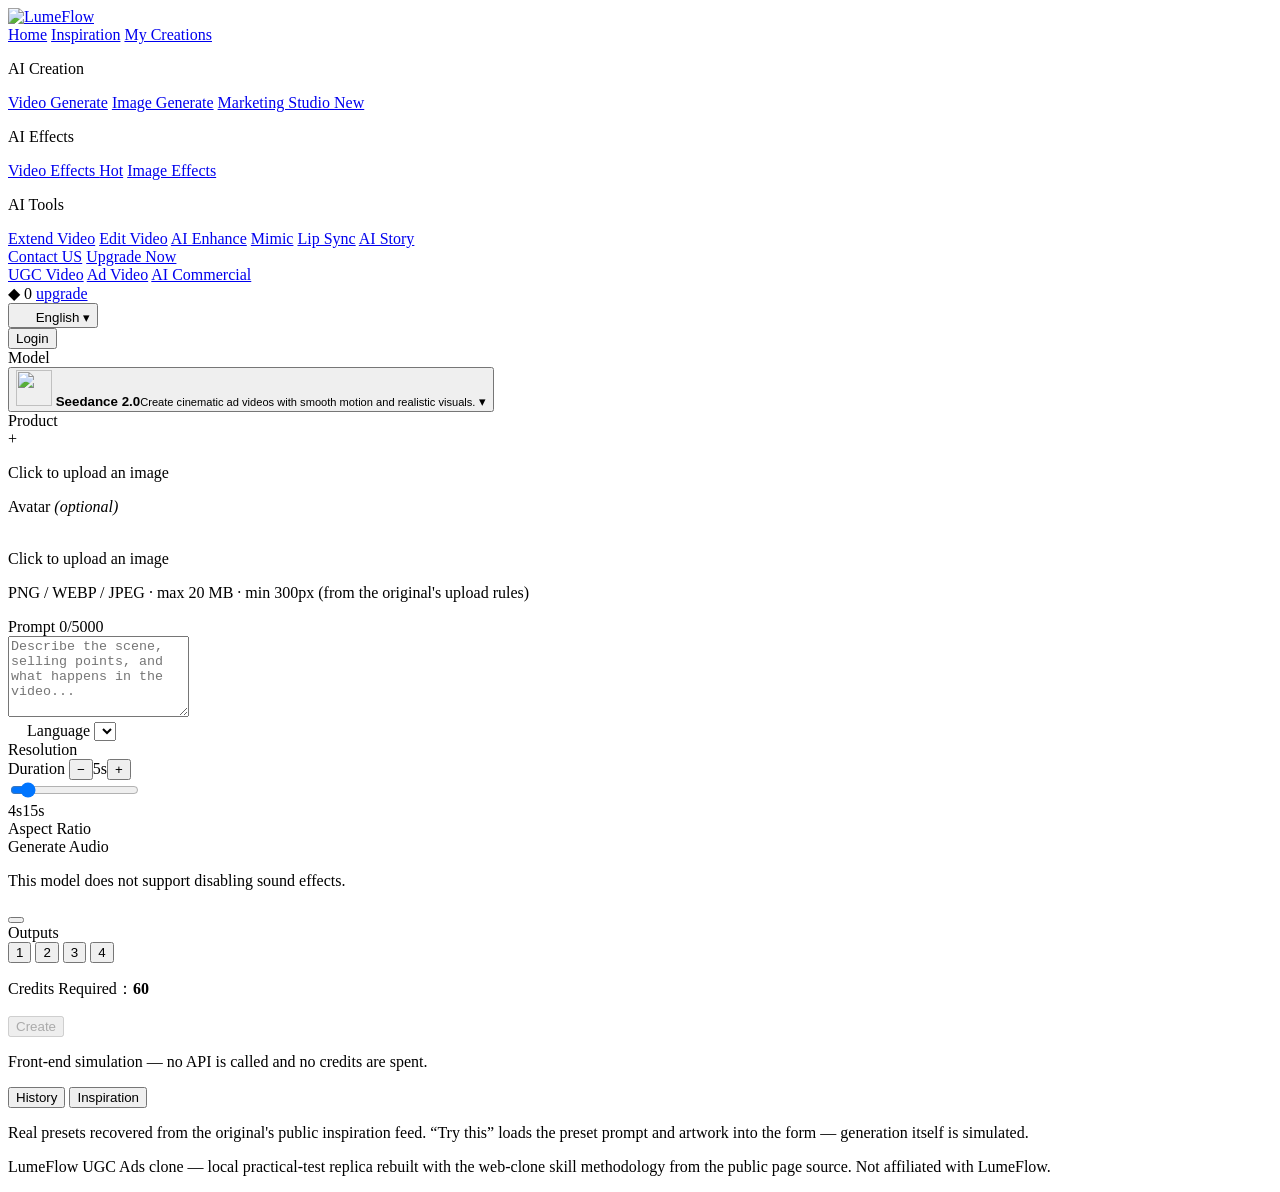
==== commit 68f0845a: "Show Seedance audio tip only when the switch is locked" ====
--- a/public/index.html
+++ b/public/index.html
@@ -1,409 +1,218 @@
 <!DOCTYPE html>
-<html lang="en" class="dark">
+<html lang="en">
 <head>
 <meta charset="UTF-8">
 <meta name="viewport" content="width=device-width, initial-scale=1.0">
-<title>AI Video Agent for Short Films &amp; Marketing Videos | Topview</title>
-<meta name="description" content="Create short films, marketing videos, and ads from scripts, references, or product URLs. Topview's AI Video Agent plans and creates every scene on one canvas.">
-<link rel="stylesheet" href="/assets/topview.css">
+<title>AI UGC Ads Generator | Create UGC Videos with LumeFlow AI</title>
+<meta name="description" content="Create AI UGC ads with LumeFlow AI. Generate authentic-looking UGC videos, product demos, and creator-style ads for e-commerce, TikTok, and social media campaigns.">
+<link rel="icon" href="/assets/img/lume/favicon.ico">
+<link rel="stylesheet" href="/assets/lume.css">
+<script type="application/ld+json">
+{"@context":"https://schema.org","@type":"FAQPage","mainEntity":[
+{"@type":"Question","name":"What is an AI UGC ads generator?","acceptedAnswer":{"@type":"Answer","text":"An AI UGC ads generator uses artificial intelligence to create creator-style advertising videos that look like user-generated content. It helps brands produce product demos, testimonials, and social media ads faster."}},
+{"@type":"Question","name":"Can LumeFlow AI create UGC videos for products?","acceptedAnswer":{"@type":"Answer","text":"Yes. LumeFlow AI can transform product images, concepts, or text prompts into engaging UGC-style videos designed for e-commerce, TikTok, and social media marketing."}},
+{"@type":"Question","name":"Can AI-generated UGC ads be used for social media campaigns?","acceptedAnswer":{"@type":"Answer","text":"Yes. AI-generated UGC ads can be used as creative assets for social media platforms, helping brands create more variations of promotional videos and product content."}}]}
+</script>
 </head>
 <body>
-<div class="promo-banner">Seedance 2.5 $3.6 / 30s · 30-Day Unlimited&nbsp;&nbsp;|&nbsp;&nbsp;365-Day Unlimited: Wan 3.0 &amp; MiniMax H3 &amp; GPT Image 2.5</div>
-
-<header class="site-header" id="siteHeader">
-  <div class="nav-row">
-    <a class="logo" href="/" aria-label="Topview home"><img src="/assets/img/topview/logo-full.webp" alt="Topview" width="146" height="33"></a>
-    <button class="nav-toggle" id="navToggle" aria-expanded="false" aria-controls="mainNav" aria-label="Open menu">☰</button>
-    <nav class="main-nav" id="mainNav" aria-label="Main">
-      <div class="nav-item has-drop">
-        <button class="nav-link drop-btn" aria-expanded="false" type="button">Use Cases <span class="chev">▾</span></button>
-        <div class="drop-panel">
-          <a href="#six-ways">Advertising</a><a href="#six-ways">Affiliate Marketing</a><a href="#six-ways">Ecommerce</a><a href="#six-ways">DTC Brands</a><a href="#six-ways">AI Live Stream</a>
-        </div>
+<div class="app-shell">
+  <!-- Left rail -->
+  <aside class="rail" aria-label="LumeFlow">
+    <a class="rail-logo" href="/ugc-ads/" aria-label="LumeFlow home"><img src="/assets/img/lume/logo-lumeflow.svg" alt="LumeFlow"></a>
+    <nav class="rail-nav">
+      <a href="/ugc-ads/">Home</a>
+      <a href="#inspirationPane" data-goto-tab="inspiration">Inspiration</a>
+      <a href="#historyPane" data-goto-tab="history">My Creations</a>
+      <p class="rail-sec">AI Creation</p>
+      <a href="/ugc-ads/" class="is-active">Video Generate</a>
+      <a href="/ugc-ads/">Image Generate</a>
+      <a href="/ugc-ads/">Marketing Studio <span class="tag-new">New</span></a>
+      <p class="rail-sec">AI Effects</p>
+      <a href="/ugc-ads/">Video Effects <span class="tag-hot">Hot</span></a>
+      <a href="/ugc-ads/">Image Effects</a>
+      <p class="rail-sec">AI Tools</p>
+      <a href="/ugc-ads/">Extend Video</a>
+      <a href="/ugc-ads/">Edit Video</a>
+      <a href="/ugc-ads/">AI Enhance</a>
+      <a href="/ugc-ads/">Mimic</a>
+      <a href="/ugc-ads/">Lip Sync</a>
+      <a href="/ugc-ads/">AI Story</a>
+    </nav>
+    <div class="rail-bottom">
+      <a href="#footer-note">Contact US</a>
+      <a class="rail-upgrade" href="#createBar">Upgrade Now</a>
+    </div>
+  </aside>
+
+  <div class="app-main-col">
+    <!-- Header -->
+    <header class="app-header">
+      <div class="page-switcher" role="tablist" aria-label="Marketing Studio pages">
+        <a href="/ugc-ads/" class="is-active" role="tab" aria-selected="true">UGC Video</a>
+        <a href="/ugc-ads/" role="tab" aria-selected="false">Ad Video</a>
+        <a href="/ugc-ads/" role="tab" aria-selected="false">AI Commercial</a>
       </div>
-      <div class="nav-item has-drop">
-        <button class="nav-link drop-btn" aria-expanded="false" type="button">AI Tools <span class="chev">▾</span></button>
-        <div class="drop-panel">
-          <a href="#tools">AI Video Agent</a><a href="#pillars">AI Canvas</a><a href="#pillars">AI Drama</a><a href="#tools">AI Image Generator</a><a href="#tools">Video Character Swap</a><a href="#tools">Motion Control</a><a href="#tools">Product Photography</a><a href="#tools">Voiceover</a>
-        </div>
+      <div class="header-right">
+        <span class="credits-pill" title="Credits balance (demo)"><span class="diamond">◆</span> <span id="creditsBalance">0</span> <a href="#createBar" class="credits-upgrade">upgrade</a></span>
+        <div class="lang-wrap">
+          <button class="header-lang" id="headerLangBtn" type="button" aria-expanded="false"><img src="/assets/img/lume/language-icon.svg" alt="" width="16" height="16"> English ▾</button>
+          <div class="lang-menu" id="headerLangMenu" hidden></div>
+        </div>
+        <button class="btn-login" type="button">Login</button>
       </div>
-      <div class="nav-item has-drop">
-        <button class="nav-link drop-btn" aria-expanded="false" type="button">Resources <span class="chev">▾</span></button>
-        <div class="drop-panel">
-          <a href="#faq">FAQ</a><a href="#testimonials">Reviews</a><a href="#case-study">Case study</a><a href="#footer">Blog</a><a href="#footer">Learning Center</a>
-        </div>
-      </div>
-      <div class="nav-item has-drop">
-        <button class="nav-link drop-btn" aria-expanded="false" type="button">Models <span class="chev">▾</span></button>
-        <div class="drop-panel">
-          <a href="#models">Seedance 2.5</a><a href="#models">Topview T1</a><a href="#models">Wan 3.0</a><a href="#models">MiniMax H3</a><a href="#orchestration">Seedance 2.0</a><a href="#orchestration">GPT Image 2</a>
-        </div>
-      </div>
-      <a class="nav-link" href="#tools">MCP/Skill</a>
-      <a class="nav-link" href="#plugin">Plugin</a>
-      <a class="nav-link" href="#footer">API</a>
-      <a class="nav-link" href="#footer">Pricing</a>
-    </nav>
-    <div class="nav-actions">
-      <a class="btn btn-login" href="#creator">Login</a>
-      <a class="btn btn-signup" href="#creator">Sign Up</a>
-    </div>
+    </header>
+
+    <!-- Editor -->
+    <main class="editor">
+      <!-- Form column -->
+      <section class="form-col" aria-label="Generator controls">
+        <div class="field">
+          <span class="field-label">Model</span>
+          <div class="model-select" id="modelSelect">
+            <button class="model-current" id="modelCurrent" type="button" aria-expanded="false">
+              <img id="modelIcon" src="/assets/img/lume/model-icon-seedance.png" alt="" width="36" height="36">
+              <span class="model-text"><strong id="modelName">Seedance 2.0</strong><small id="modelDesc">Create cinematic ad videos with smooth motion and realistic visuals.</small></span>
+              <span class="chev">▾</span>
+            </button>
+            <div class="model-panel" id="modelPanel" hidden>
+              <button class="model-row is-active" type="button" data-model="seedance">
+                <img src="/assets/img/lume/model-icon-seedance.png" alt="" width="36" height="36">
+                <span class="model-text"><strong>Seedance 2.0</strong><small>Create cinematic ad videos with smooth motion and realistic visuals.</small></span>
+                <span class="model-chips"><span class="chip">4s-15s</span><span class="chip chip-audio">audio support</span></span>
+              </button>
+              <button class="model-row" type="button" data-model="pixverse">
+                <img src="/assets/img/lume/model-icon-pixverse.svg" alt="" width="36" height="36">
+                <span class="model-text"><strong>Pixverse V6</strong><small>Generate engaging marketing videos with dynamic effects and fast results.</small></span>
+                <span class="model-chips"><span class="chip">4s-15s</span><span class="chip chip-audio">audio support</span></span>
+              </button>
+            </div>
+          </div>
+        </div>
+
+        <div class="upload-row">
+          <div class="field">
+            <span class="field-label" id="productLabel">Product</span>
+            <div class="upload-box" id="productUpload" role="button" tabindex="0" aria-labelledby="productLabel">
+              <input type="file" id="productFile" accept="image/png,image/webp,image/jpeg,image/jpg" hidden>
+              <div class="upload-empty">
+                <span class="upload-plus" aria-hidden="true">+</span>
+                <p>Click to upload an image</p>
+              </div>
+              <img class="upload-preview" id="productPreview" alt="Product preview" hidden>
+              <button class="upload-remove" id="productRemove" type="button" hidden aria-label="Remove product image">×</button>
+            </div>
+          </div>
+          <div class="field">
+            <span class="field-label" id="avatarLabel">Avatar <em>(optional)</em></span>
+            <div class="upload-box" id="avatarUpload" role="button" tabindex="0" aria-labelledby="avatarLabel">
+              <input type="file" id="avatarFile" accept="image/png,image/webp,image/jpeg,image/jpg" hidden>
+              <div class="upload-empty">
+                <span class="avatar-stack" aria-hidden="true">
+                  <img src="/assets/img/lume/avatar-preview-01.png" alt=""><img src="/assets/img/lume/avatar-preview-02.png" alt=""><img src="/assets/img/lume/avatar-preview-03.png" alt=""><img src="/assets/img/lume/avatar-preview-04.png" alt="">
+                </span>
+                <p>Click to upload an image</p>
+              </div>
+              <img class="upload-preview" id="avatarPreview" alt="Avatar preview" hidden>
+              <button class="upload-remove" id="avatarRemove" type="button" hidden aria-label="Remove avatar image">×</button>
+            </div>
+          </div>
+        </div>
+        <p class="upload-rules">PNG / WEBP / JPEG · max 20 MB · min 300px (from the original's upload rules)</p>
+
+        <div class="field">
+          <div class="label-row">
+            <label class="field-label" for="promptInput">Prompt</label>
+            <span class="counter"><span id="promptCount">0</span>/5000</span>
+          </div>
+          <textarea id="promptInput" rows="5" maxlength="5000" placeholder="Describe the scene, selling points, and what happens in the video..."></textarea>
+        </div>
+
+        <div class="field">
+          <label class="field-label" for="langSelect"><img src="/assets/img/lume/language-icon.svg" alt="" width="15" height="15"> Language</label>
+          <select id="langSelect" class="lang-select"></select>
+        </div>
+
+        <div class="field">
+          <span class="field-label">Resolution</span>
+          <div class="tabs-control" data-group="resolution" role="radiogroup" aria-label="Resolution"></div>
+        </div>
+
+        <div class="field">
+          <div class="label-row">
+            <span class="field-label">Duration</span>
+            <span class="duration-num"><button type="button" id="durMinus" aria-label="Decrease duration">−</button><span id="durValue">5s</span><button type="button" id="durPlus" aria-label="Increase duration">+</button></span>
+          </div>
+          <input type="range" id="durSlider" min="4" max="15" step="1" value="5" aria-label="Duration in seconds">
+          <div class="slider-ticks"><span>4s</span><span>15s</span></div>
+        </div>
+
+        <div class="field">
+          <span class="field-label">Aspect Ratio</span>
+          <div class="size-control" data-group="ratio" role="radiogroup" aria-label="Aspect Ratio"></div>
+        </div>
+
+        <div class="field audio-row">
+          <div>
+            <span class="field-label">Generate Audio</span>
+            <p class="audio-tip" id="audioTip">This model does not support disabling sound effects.</p>
+          </div>
+          <button class="switch is-on" id="audioSwitch" role="switch" aria-checked="true" type="button"><span class="knob"></span></button>
+        </div>
+
+        <div class="field">
+          <span class="field-label">Outputs</span>
+          <div class="tabs-control" data-group="outputs" role="radiogroup" aria-label="Outputs">
+            <button type="button" role="radio" aria-checked="true" data-value="1" class="is-active">1</button>
+            <button type="button" role="radio" aria-checked="false" data-value="2">2</button>
+            <button type="button" role="radio" aria-checked="false" data-value="3">3</button>
+            <button type="button" role="radio" aria-checked="false" data-value="4">4</button>
+          </div>
+        </div>
+
+        <div class="create-bar" id="createBar">
+          <p class="credits-line">Credits Required：<strong id="creditsValue">60</strong></p>
+          <button class="btn-create" id="createBtn" type="button" disabled>Create</button>
+          <p class="sim-note">Front-end simulation — no API is called and no credits are spent.</p>
+        </div>
+      </section>
+
+      <!-- Right area -->
+      <section class="stage" aria-label="Results">
+        <div class="stage-tabs" role="tablist">
+          <button class="stage-tab" data-tab="history" role="tab" aria-selected="false" type="button">History</button>
+          <button class="stage-tab is-active" data-tab="inspiration" role="tab" aria-selected="true" type="button">Inspiration</button>
+        </div>
+
+        <div class="stage-pane" id="historyPane" hidden>
+          <div class="empty-hero" id="emptyHero">
+            <h1>AI UGC Creator — Turn Products into Authentic Creator Content</h1>
+            <p>Create engaging creator-style videos that build trust and drive conversions.</p>
+            <div class="empty-media">
+              <img src="/assets/img/lume/product-cover.webp" alt="UGC creator preview">
+              <img class="empty-art" src="/assets/img/lume/empty-image.png" alt="">
+            </div>
+          </div>
+          <div class="progress-box" id="progressBox" hidden>
+            <div class="spinner" aria-hidden="true"></div>
+            <p id="progressText">Generating your UGC ad…</p>
+            <div class="progress"><div class="progress-bar" id="progressBar"></div></div>
+          </div>
+          <ul class="history-list" id="historyList"></ul>
+        </div>
+
+        <div class="stage-pane" id="inspirationPane">
+          <div class="inspo-grid" id="inspoGrid"></div>
+          <p class="inspo-note">Real presets recovered from the original's public inspiration feed. “Try this” loads the preset prompt and artwork into the form — generation itself is simulated.</p>
+        </div>
+      </section>
+    </main>
+
+    <footer class="app-footer" id="footer-note">
+      <p>LumeFlow UGC Ads clone — local practical-test replica rebuilt with the web-clone skill methodology from the public page source. Not affiliated with LumeFlow.</p>
+    </footer>
   </div>
-</header>
-
-<main>
-  <!-- Hero -->
-  <section class="hero">
-    <div class="hero-inner reveal">
-      <h1 class="hero-title">Create Any Video, Just Tell Your Agent</h1>
-      <p class="hero-sub">Describe your idea or add a script, reference video, or product URL. Topview plans scenes, selects the right models, generates assets, and keeps every shot editable on Canvas.</p>
-
-      <div class="composer" id="creator">
-        <div class="composer-modes" role="tablist" aria-label="Creation mode">
-          <button class="mode-tab is-active" data-mode="Video Agent" type="button" role="tab" aria-selected="true">Video Agent <span class="mode-sub">Canvas ▾</span></button>
-          <button class="mode-tab" data-mode="Drama Studio" type="button" role="tab" aria-selected="false">Drama Studio</button>
-          <button class="mode-tab" data-mode="AI Video" type="button" role="tab" aria-selected="false">AI Video</button>
-          <button class="mode-tab" data-mode="AI Image" type="button" role="tab" aria-selected="false">AI Image</button>
-        </div>
-        <label class="sr-only" for="composerInput">Ask Topview to create</label>
-        <textarea id="composerInput" rows="3" placeholder="Ask Topview to create a UGC-style product ad"></textarea>
-        <div class="composer-row">
-          <div class="composer-left">
-            <button class="round-btn" id="uploadBtn" type="button" aria-label="Upload file">+</button>
-            <input type="file" id="composerFile" hidden>
-            <button class="select-pill" id="modelSelect" type="button">Seedance 2.5 <span class="chev">▾</span></button>
-            <button class="select-pill" id="agentSelect" type="button">GPT-6 Luna <span class="chev">▾</span></button>
-          </div>
-          <button class="send-btn" id="sendBtn" type="button" aria-label="Create video">↑</button>
-        </div>
-        <div class="plan-sim" id="planSim" hidden>
-          <p class="plan-title">Agent plan — <span id="planMode">Video Agent</span> <span class="plan-status" id="planStatus">Planning…</span></p>
-          <ol class="plan-steps">
-            <li data-step>Read intent &amp; references</li>
-            <li data-step>Plan scenes, characters &amp; shots</li>
-            <li data-step>Select image / video / voice models</li>
-            <li data-step>Generate assets on Canvas</li>
-          </ol>
-          <p class="plan-note">Front-end simulation for this clone — no real generation happens here.</p>
-        </div>
-      </div>
-
-      <div class="skills-marquee" aria-label="Skills">
-        <div class="marquee-track" id="skillsTrack">
-          <span class="skill-chip">AI Video Agent</span><span class="skill-chip">AI Canvas</span><span class="skill-chip">AI Drama</span><span class="skill-chip">AI Image Generator</span><span class="skill-chip">Video Character Swap</span><span class="skill-chip">Video Upscale</span><span class="skill-chip">Motion Control</span><span class="skill-chip">Inpaint</span><span class="skill-chip">Virtual Try-On</span><span class="skill-chip">Product Photography</span><span class="skill-chip">Voiceover</span>
-        </div>
-        <a class="more-skills" href="#tools">More Skills ›</a>
-      </div>
-    </div>
-  </section>
-
-  <!-- Model cards -->
-  <section class="section" id="models">
-    <div class="wrap">
-      <div class="model-grid reveal">
-        <a class="model-card" href="#creator">
-          <span class="model-top"><img src="/assets/img/topview/model-bytedance.svg" alt="" class="model-logo"> Seedance 2.5 <span class="badge-gold">30 DAYS UNLIMITED</span></span>
-          <span class="model-copy">The most powerful model yet.</span>
-        </a>
-        <a class="model-card model-card-t1" href="#creator">
-          <span class="model-top"><img src="/assets/img/topview/model-topview-symbol.svg" alt="" class="model-logo"> Topview T1 <span class="badge-gold">30 DAYS UNLIMITED</span></span>
-          <span class="model-copy">Seedance 2.5 quality at 38% of the official price.</span>
-        </a>
-        <a class="model-card" href="#creator">
-          <span class="model-top"><img src="/assets/img/topview/model-wan.svg" alt="" class="model-logo"> Wan 3.0 <span class="badge-gold">365 DAYS UNLIMITED</span></span>
-          <span class="model-copy">Near-Seedance 2.5 quality at 30% of the price.</span>
-        </a>
-        <a class="model-card" href="#creator">
-          <span class="model-top"><img src="/assets/img/topview/model-minimax.svg" alt="" class="model-logo"> MiniMax H3 <span class="badge-gold">365 DAYS UNLIMITED</span></span>
-          <span class="model-copy">Near-Seedance 2.0 quality at 30% of the cost.</span>
-        </a>
-      </div>
-    </div>
-  </section>
-
-  <!-- Plugin banner -->
-  <section class="section" id="plugin">
-    <div class="wrap reveal">
-      <div class="plugin-head">
-        <img class="plugin-wordmark" src="/assets/img/topview/plugin-wordmark.webp" alt="Topview Plugin with GPT-6 Astra">
-        <a class="btn btn-signup btn-lg" href="#creator">Install Plugin</a>
-      </div>
-      <div class="plugin-marquee" aria-label="Plugin slides">
-        <div class="marquee-track slow" id="pluginTrack">
-          <figure><img src="/assets/img/topview/plugin-slide-1.jpeg" alt="Plugin Blender slide"><figcaption>Plugin Blender</figcaption></figure>
-          <figure><img src="/assets/img/topview/plugin-slide-2.webp" alt="Plugin Blender 2 slide"><figcaption>Plugin Blender 2</figcaption></figure>
-          <figure><img src="/assets/img/topview/plugin-slide-3.webp" alt="Plugin Codex slide"><figcaption>Plugin Codex</figcaption></figure>
-          <figure><img src="/assets/img/topview/plugin-slide-4.webp" alt="Depth Extraction slide"><figcaption>Depth Extraction</figcaption></figure>
-          <figure><img src="/assets/img/topview/plugin-slide-5.webp" alt="Plugin Blender 3 slide"><figcaption>Plugin Blender 3</figcaption></figure>
-        </div>
-      </div>
-    </div>
-  </section>
-
-  <!-- Agent intro -->
-  <section class="section">
-    <div class="wrap wrap-text reveal">
-      <p class="eyebrow">The Smartest AI Video Agent</p>
-      <h2>Create Short Films and Marketing Videos with an AI Video Agent</h2>
-      <p class="section-sub">Describe your idea or add a script, reference video, or product URL. Topview plans scenes, selects the right models, generates assets, and keeps every shot editable on Canvas.</p>
-    </div>
-  </section>
-
-  <!-- Community prompt hints -->
-  <section class="section" id="community">
-    <div class="wrap reveal">
-      <h2 class="center">Community</h2>
-      <div class="cat-tabs" role="tablist" aria-label="Prompt categories" id="catTabs">
-        <button class="cat-tab is-active" data-cat="marketing" type="button" role="tab" aria-selected="true">Marketing Video</button>
-        <button class="cat-tab" data-cat="film" type="button" role="tab" aria-selected="false">Film &amp; Drama</button>
-        <button class="cat-tab" data-cat="clone" type="button" role="tab" aria-selected="false">Video Clone</button>
-        <button class="cat-tab" data-cat="social" type="button" role="tab" aria-selected="false">Social Media</button>
-        <button class="cat-tab" data-cat="image" type="button" role="tab" aria-selected="false">Image Design</button>
-      </div>
-      <div class="prompt-grid" id="promptGrid"></div>
-      <p class="prompt-note">Pick a prompt to load it into the composer. Nothing generates automatically.</p>
-    </div>
-  </section>
-
-  <!-- Product pillars -->
-  <section class="section" id="pillars">
-    <div class="wrap pillars">
-      <article class="pillar reveal">
-        <div class="pillar-text">
-          <h2>Canvas: Agent-Driven, Free-Form Video Creation</h2>
-          <p>You bring the idea and choose the direction. The agentic Canvas proposes scenes, creates assets, executes the production flow, and helps keep voice, characters, and visual identity consistent across multi-shot videos.</p>
-          <a class="pillar-link" href="#creator">Open Canvas ›</a>
-        </div>
-        <video class="pillar-media" autoplay muted loop playsinline preload="metadata" poster="/assets/img/topview/showcase-canvas-poster.webp" src="/assets/video/topview/canvas.mp4" aria-label="Canvas demo video"></video>
-      </article>
-      <article class="pillar reveal">
-        <div class="pillar-text">
-          <h2>Drama Studio: Professional Micro-Drama Production</h2>
-          <p>Create micro-dramas, mini dramas, vertical dramas, and short-form series from a novel, script, or plot, with consistent characters, scenes, visuals, and sound.</p>
-          <a class="pillar-link" href="#creator">Open Drama Studio ›</a>
-        </div>
-        <video class="pillar-media" autoplay muted loop playsinline preload="metadata" poster="/assets/img/topview/showcase-drama-poster.webp" src="/assets/video/topview/drama.mp4" aria-label="Drama Studio demo video"></video>
-      </article>
-      <article class="pillar reveal">
-        <div class="pillar-text">
-          <h2>Board: All-in-One Models and Asset Management</h2>
-          <p>Use image, video, audio, and avatar models in one place, then organize outputs for review, comparison, and reuse.</p>
-          <a class="pillar-link" href="#creator">Open Board ›</a>
-        </div>
-        <video class="pillar-media" autoplay muted loop playsinline preload="metadata" poster="/assets/img/topview/showcase-board-poster.webp" src="/assets/video/topview/board.mp4" aria-label="Board demo video"></video>
-      </article>
-      <article class="pillar reveal">
-        <div class="pillar-text">
-          <h2>3D Shot Composer: Stage Scenes and Control Camera Angles</h2>
-          <p>Place characters and props in a 3D scene, adjust the virtual camera, and generate consistent AI video shots from multiple angles before spending credits.</p>
-          <a class="pillar-link" href="#creator">Try 3D Shot Composer ›</a>
-        </div>
-        <img class="pillar-media" src="/assets/img/topview/showcase-3d-poster.webp" alt="3D Shot Composer preview">
-      </article>
-      <div class="pillar-links">
-        <a href="#pillars">AI Canvas</a><a href="#pillars">Drama Studio</a><a href="#pillars">Board</a><a href="#creator">AI Video Agent</a><a href="#tools">AI Video Generator</a><a href="#tools">AI Image Generator</a><a href="#tools">Topview Skill</a><a href="#footer">API</a>
-      </div>
-    </div>
-  </section>
-
-  <!-- Teams -->
-  <section class="section" id="teams">
-    <div class="wrap reveal">
-      <p class="eyebrow">Topview for Teams</p>
-      <h2>Share Projects, Credits, and Assets Across the Team</h2>
-      <p class="section-sub">Give creators one place for team video collaboration while admins control credits and keep production materials organized. Built for enterprise marketing teams, agencies, and film or creative studios.</p>
-      <div class="cards-3">
-        <article class="mini-card"><h3>Collaborate on Video Projects</h3><p>Team members can work from shared projects in Canvas, Drama Studio, and Board, with references and outputs kept in one place.</p></article>
-        <article class="mini-card"><h3>Manage Team Credits</h3><p>Admins can share credits, monitor usage, and keep production spend under control across members and departments.</p></article>
-        <article class="mini-card"><h3>Organize Every Generated Asset</h3><p>Videos, images, audio, avatars, references, and approved materials stay grouped, reviewed, and reusable.</p></article>
-      </div>
-    </div>
-  </section>
-
-  <!-- Six Ways -->
-  <section class="section" id="six-ways">
-    <div class="wrap reveal">
-      <p class="eyebrow">AI Video Agent for film, drama, and marketing</p>
-      <h2>Six Ways to Create Films, Short Dramas, and Ads with AI</h2>
-      <p class="section-sub">Topview AI Video Agent is built for film creators, micro-drama teams, marketers, and ecommerce brands. Use it as an AI film generator, AI movie maker, AI short drama generator, AI marketing video generator, and AI ad video generator in one creative workspace.</p>
-      <div class="cards-3 six-grid">
-        <article class="six-card accent-coral"><h3>AI Film and Cinematic Video Production</h3><p>Turn a scene idea, script, or visual reference into cinematic shots with camera movement, lighting, mood, character direction, and editable story structure. Topview works as an AI film generator and AI movie maker for creators who want film-style video without a full production crew.</p><a href="#creator">Create a film scene ›</a></article>
-        <article class="six-card accent-lav"><h3>AI Short Drama and Micro-Drama Creation</h3><p>Build short dramas, micro-dramas, vertical dramas, and episode-style story videos from a novel, script, or rough plot. The agent helps plan characters, scenes, props, prompts, continuity, and dialogue so Drama Studio can move from story to generated video faster.</p><a href="#creator">Create a short drama ›</a></article>
-        <article class="six-card accent-mag"><h3>Reference Video Recreation</h3><p>Upload a reference video and let the AI Video Agent analyze the style, rhythm, shot structure, camera language, and hooks. Recreate the creative direction for your own film scene, short drama, product story, or campaign video.</p><a href="#creator">Clone a video style ›</a></article>
-        <article class="six-card accent-coral"><h3>UGC-Style Ads</h3><p>Generate realistic UGC-style ads with lifelike AI presenters, natural hooks, creator-style pacing, and product storytelling. It is designed for teams testing AI ad videos across TikTok, Instagram, Meta, and other paid channels.</p><a href="/ugc-ads/">Try AI UGC ›</a></article>
-        <article class="six-card accent-lav"><h3>TikTok, Reels, and Shorts Content</h3><p>Batch-create short-form videos for TikTok, Reels, Shorts, and social campaigns from one idea or asset set. Keep brand voice consistent while testing hooks, captions, aspect ratios, edits, and platform-native video formats.</p><a href="#creator">Generate short videos ›</a></article>
-        <article class="six-card accent-mag"><h3>URL to Marketing and Ad Video</h3><p>Paste a product URL or campaign brief and turn it into a polished marketing video, explainer, product ad, or comparison clip. Topview acts as an AI marketing video generator and AI ad video generator for commercial creative teams.</p><a href="#creator">Create ad videos ›</a></article>
-      </div>
-    </div>
-  </section>
-
-  <!-- Comparison -->
-  <section class="section" id="compare">
-    <div class="wrap reveal">
-      <p class="eyebrow">Workflow shift</p>
-      <h2>From Single-Purpose Generators to an Agent Production System</h2>
-      <p class="section-sub">Most tools make one asset at a time. Topview is designed for the full creative loop: plan, generate, compare, refine, and adapt across video, image, social, and commercial formats.</p>
-      <div class="table-scroll">
-        <table class="compare-table">
-          <thead><tr><th scope="col">Capability</th><th scope="col">Traditional Manual Production</th><th scope="col">Current Gen — Generic AI Video Tools</th><th scope="col" class="col-best">Next Gen — TopView AI Video Agent <span class="best-badge">Best</span></th></tr></thead>
-          <tbody>
-            <tr><th scope="row">Creative Input</th><td>Brief, shot list, assets, team handoff</td><td>Mostly prompt-only</td><td class="col-best">Prompt, URL, image, video, or reference mix</td></tr>
-            <tr><th scope="row">Reference Video Recreation</th><td>Manual research and editing</td><td>Limited or template-bound</td><td class="col-best">Analyzes pacing, shots, hooks, and structure</td></tr>
-            <tr><th scope="row">Image + Video Workflow</th><td>Separate design and video tools</td><td>Usually one media type</td><td class="col-best">Create images, scene boards, clips, and edits together</td></tr>
-            <tr><th scope="row">Narrative Production</th><td>Writers, directors, editors, actors</td><td>Short isolated clips</td><td class="col-best">Plans scenes, characters, shots, and variants</td></tr>
-            <tr><th scope="row">Platform Formats</th><td>Rebuild per channel</td><td>Export and resize manually</td><td class="col-best">Adapts for TikTok, Reels, Shorts, ads, and stories</td></tr>
-            <tr><th scope="row">Localization and Scale</th><td>High cost per market</td><td>Limited and one at a time</td><td class="col-best">Voice, captions, and versions across 30+ languages</td></tr>
-            <tr class="verdict"><th scope="row">Verdict</th><td>High control, high overhead</td><td>Fast clips, narrow workflow</td><td class="col-best">Multi-format production from one workspace</td></tr>
-          </tbody>
-        </table>
-      </div>
-    </div>
-  </section>
-
-  <!-- Model orchestration -->
-  <section class="section" id="orchestration">
-    <div class="wrap reveal">
-      <p class="eyebrow">Model orchestration</p>
-      <h2>One Workspace, Many Creative Engines</h2>
-      <p class="section-sub">Topview routes creative work across video, image, avatar, voice, and localization capabilities so each task uses the model best suited to the output.</p>
-      <div class="orch-rows">
-        <article class="orch-row"><p class="orch-kind">Video generation — Seedance 2.0</p><h3>Cinematic Motion and Scene Output</h3><p>Generate short films, drama scenes, social clips, product videos, and reference-led variations with strong motion, camera direction, and visual continuity.</p></article>
-        <article class="orch-row"><p class="orch-kind">Image creation — GPT Image 2</p><h3>Visual Assets Before and After Video</h3><p>Create thumbnails, product imagery, character references, scene concepts, and image edits that can feed directly into video generation and campaign production.</p></article>
-        <article class="orch-row"><p class="orch-kind">Performance layer — Avatar + voice</p><h3>People, Dialogue, and Localization</h3><p>Add presenters, voiceover, captions, and 30+ language localization when a video needs explanation, performance, or market-specific versions.</p></article>
-      </div>
-    </div>
-  </section>
-
-  <!-- Tools cloud -->
-  <section class="section" id="tools">
-    <div class="wrap reveal">
-      <p class="eyebrow">Creative toolkit</p>
-      <h2>Specialized Tools When the Agent Needs Sharper Control</h2>
-      <p class="section-sub">Move from broad agent creation into focused tools for video generation, image creation, character swaps, upscaling, motion control, product photography, voiceover, and more.</p>
-      <div class="tool-pills">
-        <a class="tool-pill" href="#creator">AI Video Agent <span class="hot">Hot</span></a>
-        <a class="tool-pill" href="#pillars">AI Canvas <span class="hot">Hot</span></a>
-        <a class="tool-pill" href="#pillars">AI Drama <span class="hot">Hot</span></a>
-        <a class="tool-pill" href="#creator">AI Image Generator <span class="hot">Hot</span></a>
-        <a class="tool-pill" href="#tools">Topview Skill</a>
-        <a class="tool-pill" href="#creator">AI Video Generator</a>
-        <a class="tool-pill" href="#tools">Video Character Swap <span class="hot">Hot</span></a>
-        <a class="tool-pill" href="#tools">Video Upscale</a>
-        <a class="tool-pill" href="#tools">Motion Control</a>
-        <a class="tool-pill" href="#tools">Inpaint</a>
-        <a class="tool-pill" href="#tools">Image Character Swap</a>
-        <a class="tool-pill" href="#tools">Image Face Swap</a>
-        <a class="tool-pill" href="#tools">Image Upscale</a>
-        <a class="tool-pill" href="#tools">Photo Angle Editor</a>
-        <a class="tool-pill" href="#tools">Virtual Try-On</a>
-        <a class="tool-pill" href="#tools">Product Photography</a>
-        <a class="tool-pill" href="#tools">Voiceover</a>
-        <a class="tool-pill pill-cta" href="#creator">Open the full toolset</a>
-      </div>
-    </div>
-  </section>
-
-  <!-- Stats -->
-  <section class="section" id="stats">
-    <div class="wrap reveal">
-      <p class="eyebrow">Why agent-first</p>
-      <h2>A Broader Production Surface for Modern Creative Teams</h2>
-      <p class="section-sub">Create films, drama scenes, social posts, image assets, product videos, and localized campaigns from one agent-driven creative system.</p>
-      <div class="stats-row">
-        <div class="stat"><span class="stat-num">1</span><p>Agent workspace for video planning, image creation, reference inputs, model choice, and final output.</p></div>
-        <div class="stat"><span class="stat-num">5+</span><p>Major creation modes: films and dramas, video recreation, social content, ads, image assets, and API workflows.</p></div>
-        <div class="stat"><span class="stat-num">30+</span><p>Languages for voiceover, captions, and localized creative variants when teams need global output.</p></div>
-      </div>
-    </div>
-  </section>
-
-  <!-- Case study -->
-  <section class="section" id="case-study">
-    <div class="wrap reveal">
-      <h2>Production Teams Already Use Topview to Scale Output</h2>
-      <blockquote class="case-quote">“TopView's AI Video Agent helped iLive by SHOPNOW grow our AI video production services revenue by 80%, while cutting labor and costs by 50%. It gives our team a faster way to test ideas, produce variations, and turn creative work into measurable output.”</blockquote>
-      <p class="case-attr"><span class="avatar-initials">LM</span> Long Ma, CEO, Shopnow Technology JSC</p>
-      <div class="stats-row">
-        <div class="stat"><span class="stat-num">+80%</span><p>Revenue growth in AI video production services</p></div>
-        <div class="stat"><span class="stat-num">−50%</span><p>Labor and production cost reduction</p></div>
-        <div class="stat"><span class="stat-num">10×</span><p>Faster turnaround on every video campaign</p></div>
-      </div>
-    </div>
-  </section>
-
-  <!-- Testimonials -->
-  <section class="section" id="testimonials">
-    <div class="wrap reveal">
-      <h2 class="center">What Video Creators and Marketing Teams Say</h2>
-      <p class="row-label">Film, drama, and social video creators</p>
-      <div class="tst-marquee"><div class="marquee-track" data-marquee>
-        <article class="tst-card"><p>“For a high-volume YouTube workflow, the clean interface and Board make it easy to track outputs, iterate on ideas, and access multiple tools in one place.”</p><footer>Taskophilus Tanner</footer></article>
-        <article class="tst-card"><p>“Drama Studio helps me turn a story into characters, props, environments, and reusable references, while the support team responds quickly when I need help.”</p><footer>Minh</footer></article>
-        <article class="tst-card"><p>“Even when unlimited rendering requires patience, the clean workflow, Board, audio controls, and genuinely responsive support make Topview worthwhile.”</p><footer>QZDA_Proj</footer></article>
-        <article class="tst-card"><p>“After decades in film and television, I value Topview's fast access to new video models, practical unlimited plans, and responsive human support.”</p><footer>Steve Eriksson</footer></article>
-        <article class="tst-card"><p>“Topview gives me a strong video-generation workspace, with an especially helpful layout for organizing and adding assets.”</p><footer>Nuna Business</footer></article>
-      </div></div>
-      <p class="row-label">Marketing video and growth teams</p>
-      <div class="tst-marquee"><div class="marquee-track reverse" data-marquee>
-        <article class="tst-card"><p>“As a hobby creator, I get strong value from Seedance 2.0 and 2.5, and the unlimited generations make experimenting much more affordable.”</p><footer>rune trasop</footer></article>
-        <article class="tst-card"><p>“The platform has been an excellent place to create videos, and the customer service team has been enthusiastic and supportive.”</p><footer>J Robert Ormond</footer></article>
-        <article class="tst-card"><p>“I regularly use Topview for both image and video generation and value the range of services available in one place.”</p><footer>Alperen Hayder Karamus</footer></article>
-        <article class="tst-card"><p>“Topview is one of the best video-generation tools I've used, especially because live support is available when I need assistance.”</p><footer>Mohammad Milhem</footer></article>
-        <article class="tst-card"><p>“The site was easy to learn, the generation pricing was very competitive, and customer support responded quickly with useful guidance.”</p><footer>Cjf</footer></article>
-      </div></div>
-    </div>
-  </section>
-
-  <!-- Final CTA -->
-  <section class="cta">
-    <div class="wrap reveal">
-      <h2>Create Your Next Video with Topview AI</h2>
-      <a class="btn btn-signup btn-lg" href="#creator">Start creating</a>
-    </div>
-  </section>
-
-  <!-- FAQ -->
-  <section class="section" id="faq">
-    <div class="wrap wrap-narrow reveal">
-      <h2>Topview AI Video Creation FAQ</h2>
-      <div class="faq-list" id="faqList">
-        <div class="faq-item"><button class="faq-q" aria-expanded="false">What is Topview AI?<span class="faq-icon">+</span></button><div class="faq-a"><p>Topview AI is an agent-driven creative platform for video creation. It connects Canvas, Drama Studio, and Board so creators can plan, generate, organize, and refine videos from one workspace.</p></div></div>
-        <div class="faq-item"><button class="faq-q" aria-expanded="false">What is Canvas best for?<span class="faq-icon">+</span></button><div class="faq-a"><p>Canvas is best for agent-led video creation. It supports short films, micro drama, video cloning, URL-to-video, batch video production, music videos, explainers, product ads, and image-to-video workflows. It can also work as an AI marketing video generator or AI ad video generator when teams need campaign videos fast.</p></div></div>
-        <div class="faq-item"><button class="faq-q" aria-expanded="false">How does the Canvas agent turn an idea into a video?<span class="faq-icon">+</span></button><div class="faq-a"><p>You describe the idea, add references, or upload assets. The agent reads the intent, plans scenes, selects models, generates visual and audio assets, applies skills, and keeps the project editable on the canvas. You can also manually run and adjust each generation tool when you want direct control.</p></div></div>
-        <div class="faq-item"><button class="faq-q" aria-expanded="false">Do beginners need video production skills?<span class="faq-icon">+</span></button><div class="faq-a"><p>No. Beginners can work by chatting with the agent, giving ideas, and making direction choices. They do not need to understand timelines, model settings, prompt engineering, or manual canvas nodes.</p></div></div>
-        <div class="faq-item"><button class="faq-q" aria-expanded="false">Can advanced creators still control the details?<span class="faq-icon">+</span></button><div class="faq-a"><p>Yes. Professional creators can control prompts, references, characters, scenes, models, aspect ratios, shot structure, edits, and asset choices while using the agent as a creative partner.</p></div></div>
-        <div class="faq-item"><button class="faq-q" aria-expanded="false">What is Drama Studio for?<span class="faq-icon">+</span></button><div class="faq-a"><p>Drama Studio is designed for AI micro-drama, mini drama, vertical drama, short-form drama, and multi-episode storytelling. It helps break down scripts, plan characters, scenes, props, and prompts, and preserve visual and audio continuity across clips and episodes.</p></div></div>
-        <div class="faq-item"><button class="faq-q" aria-expanded="false">How does Drama Studio keep episodes consistent?<span class="faq-icon">+</span></button><div class="faq-a"><p>It organizes the script, character bible, scene design, props, and generation prompts as reusable production assets. That makes it easier to keep characters, locations, visuals, and sound coherent across a series.</p></div></div>
-        <div class="faq-item"><button class="faq-q" aria-expanded="false">What is Board used for?<span class="faq-icon">+</span></button><div class="faq-a"><p>Board brings image, video, audio, and avatar models into one workspace. It also gives creators asset management for grouping, rating, viewing, pinning, comparing, and batch-operating generated materials.</p></div></div>
-        <div class="faq-item"><button class="faq-q" aria-expanded="false">Can Topview recreate a reference video style?<span class="faq-icon">+</span></button><div class="faq-a"><p>Yes. Topview can study a reference video's pacing, shot structure, hook, motion, framing, and visual tone, then create a new video around your own story, product, or character.</p></div></div>
-        <div class="faq-item"><button class="faq-q" aria-expanded="false">How is Topview different from generic AI video tools?<span class="faq-icon">+</span></button><div class="faq-a"><p>Most tools either generate a single clip or ask users to manually operate nodes. Topview is an Agent and agentic canvas system: it can plan, generate, compare, refine, manage assets, and learn reusable skills from the creator's workflow.</p></div></div>
-      </div>
-      <p class="faq-disclaimer">Third-party model and brand names are trademarks of their respective owners. Topview provides access to supported AI models through its independent platform and is not the developer of those third-party models.</p>
-    </div>
-  </section>
-</main>
-
-<footer class="site-footer" id="footer">
-  <div class="wrap">
-    <div class="footer-grid">
-      <div class="fcol"><h4>AI Ads</h4><a href="#creator">AI Video Agent</a><a href="#six-ways">AI Ads Video</a><a href="#six-ways">AI Product Video</a><a href="#six-ways">AI UGC Video</a><a href="#six-ways">URL to Video</a></div>
-      <div class="fcol"><h4>AI Avatar</h4><a href="#tools">AI Avatar Generator</a><a href="#tools">Product Avatar</a><a href="#tools">Design My Avatar</a><a href="#tools">AI Lip Sync</a></div>
-      <div class="fcol"><h4>AI Video</h4><a href="#tools">AI Video Generator</a><a href="#pillars">Drama Studio</a><a href="#tools">AI Video Body Swap</a><a href="#tools">AI Video Upscaler</a><a href="#tools">AI Video Watermark Remover</a><a href="#tools">TikTok Watermark Remover</a><a href="#tools">Sora Watermark Remover</a><a href="#tools">Subtitle Remover</a><a href="#tools">AI Motion Control</a><a href="#tools">AI Lip Sync</a><a href="#six-ways">URL to Video</a></div>
-      <div class="fcol"><h4>AI Image</h4><a href="#tools">AI Image Generator</a><a href="#tools">AI Face Swap</a><a href="#tools">AI Image Character Swap</a><a href="#tools">AI Image Upscaler</a><a href="#tools">AI Inpaint</a><a href="#tools">AI Image Text Editor</a><a href="#tools">Photo Angle Editor</a><a href="#tools">AI Relighting</a><a href="#tools">AI Product Photography</a><a href="#tools">AI Virtual Try-On</a><a href="#tools">AI Storyboard Generator</a><a href="#tools">Extract Color Palette</a><a href="#tools">Image to Prompt</a></div>
-      <div class="fcol"><h4>AI Voice</h4><a href="#tools">Voiceover</a><a href="#tools">AI Voice Cloning</a><a href="#tools">AI Music Generator</a></div>
-      <div class="fcol"><h4>3D</h4><a href="#pillars">3D World Generator</a><a href="#pillars">3D Shot Composer</a></div>
-      <div class="fcol"><h4>Use Cases</h4><a href="#six-ways">Advertising</a><a href="#six-ways">Affiliate Marketing</a><a href="#six-ways">Ecommerce</a><a href="#six-ways">DTC Brands</a><a href="#six-ways">AI Live Stream</a></div>
-      <div class="fcol"><h4>Resources</h4><a href="#footer">Blog</a><a href="#footer">Affiliate Program</a><a href="#footer">Learning Center</a><a href="#footer">Alternative</a><a href="#footer">API</a></div>
-      <div class="fcol"><h4>Company</h4><a href="#footer">Topview Studio</a><a href="#footer">Privacy Policy</a><a href="#footer">Terms</a></div>
-    </div>
-    <div class="footer-bar">
-      <img src="/assets/img/topview/logo-full.webp" alt="Topview" width="146" height="33">
-      <p>© 2026 TOPVIEW PTE. LTD. · Singapore: 20 Collyer Quay #20-03, Singapore 049319 · Los Angeles: 15970 Los Serranos CC Dr #251, Chino Hills, CA 91709</p>
-      <button class="lang-btn" type="button">English ▾</button>
-    </div>
-    <p class="clone-note">Local practical-test clone rebuilt with the web-clone skill methodology from the public page source. Generation is simulated in the front end; not affiliated with Topview.</p>
-  </div>
-</footer>
-<script src="/assets/topview.js"></script>
+</div>
+<script src="/assets/inspiration-data.js"></script>
+<script src="/assets/ugc.js"></script>
 </body>
 </html>
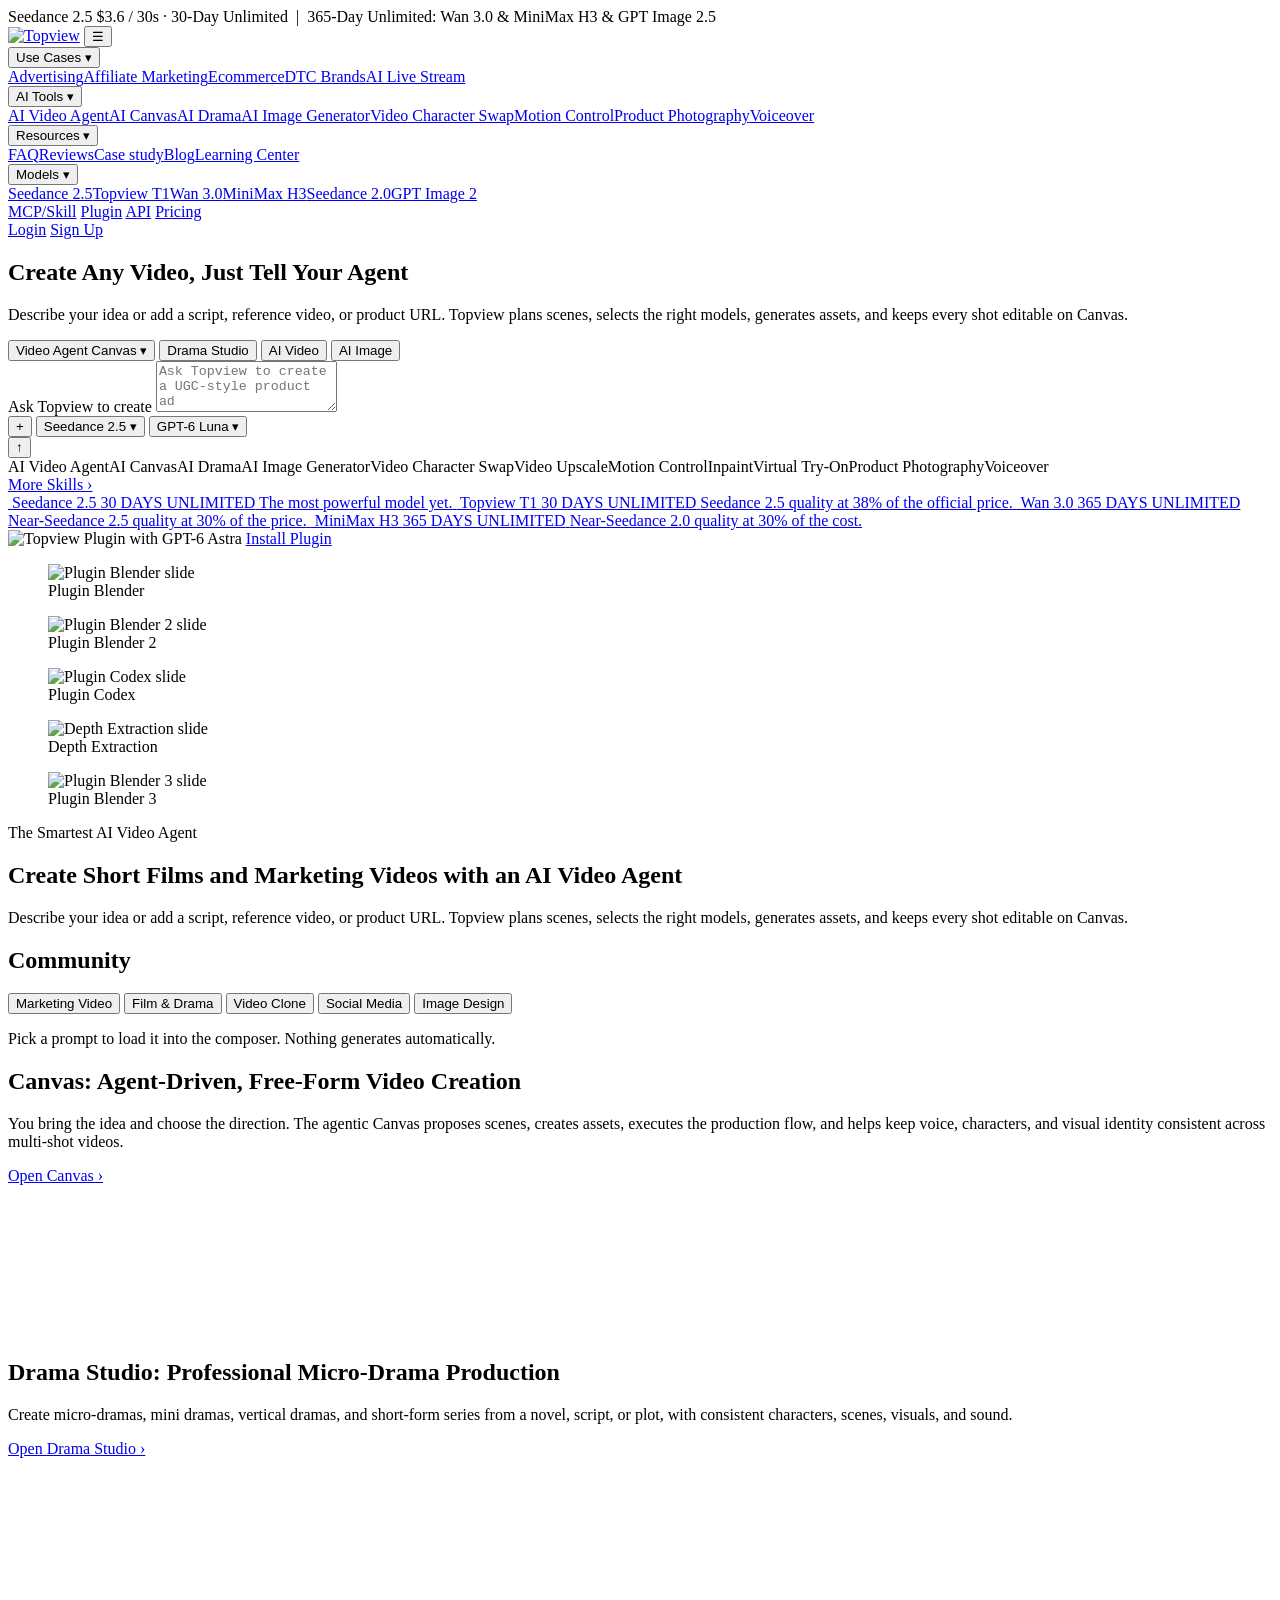
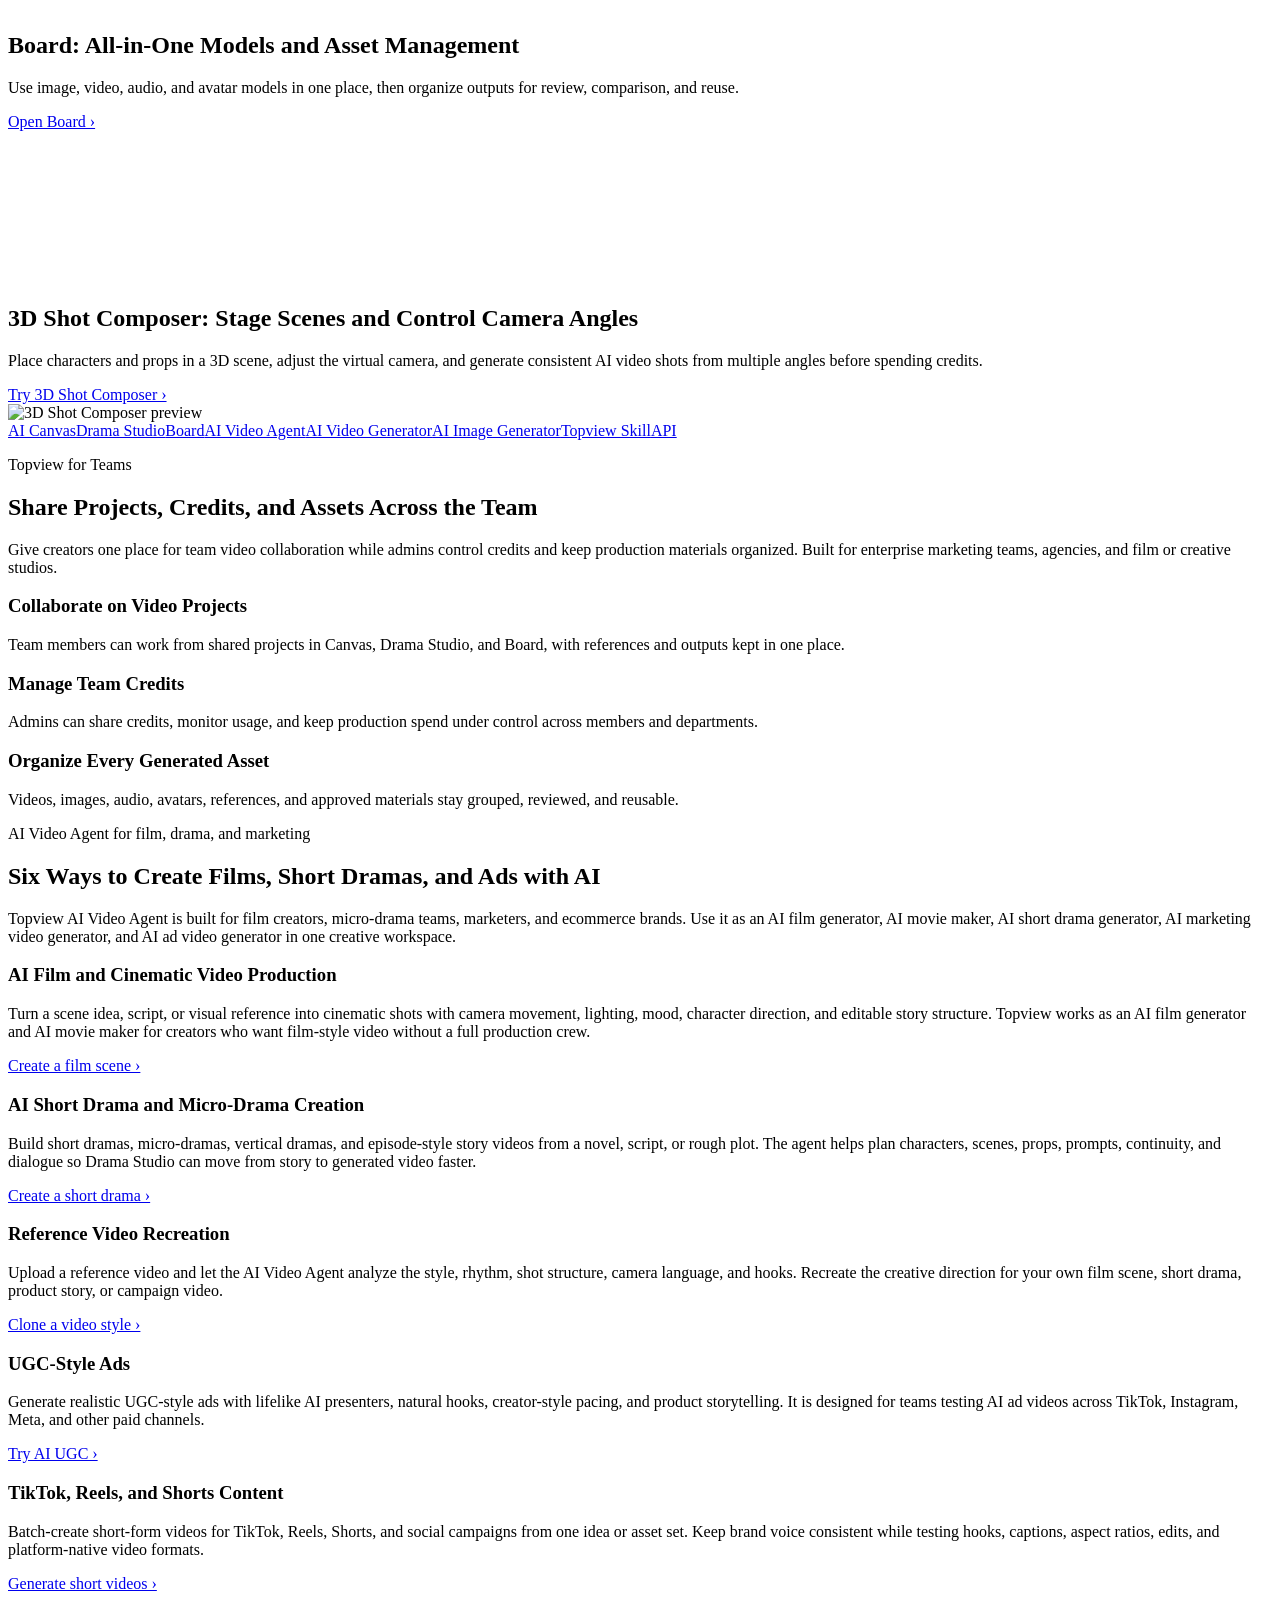
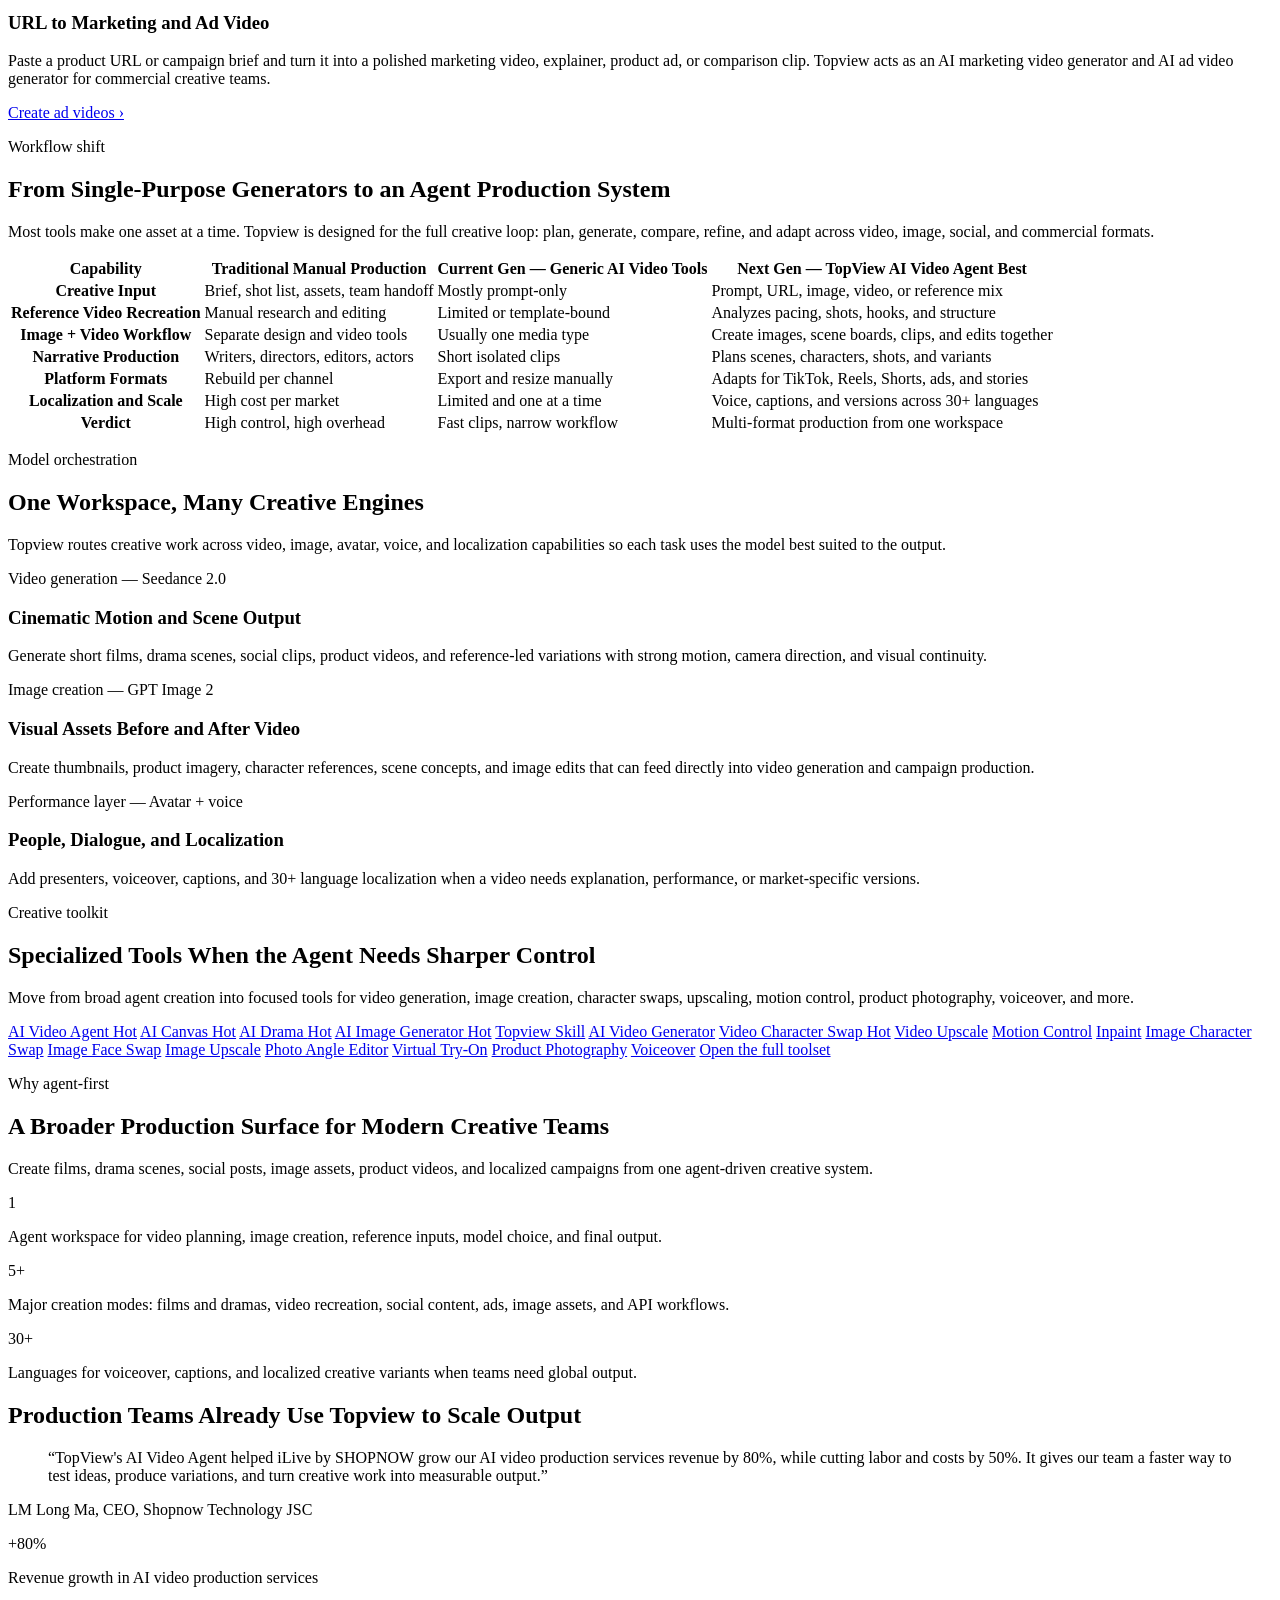
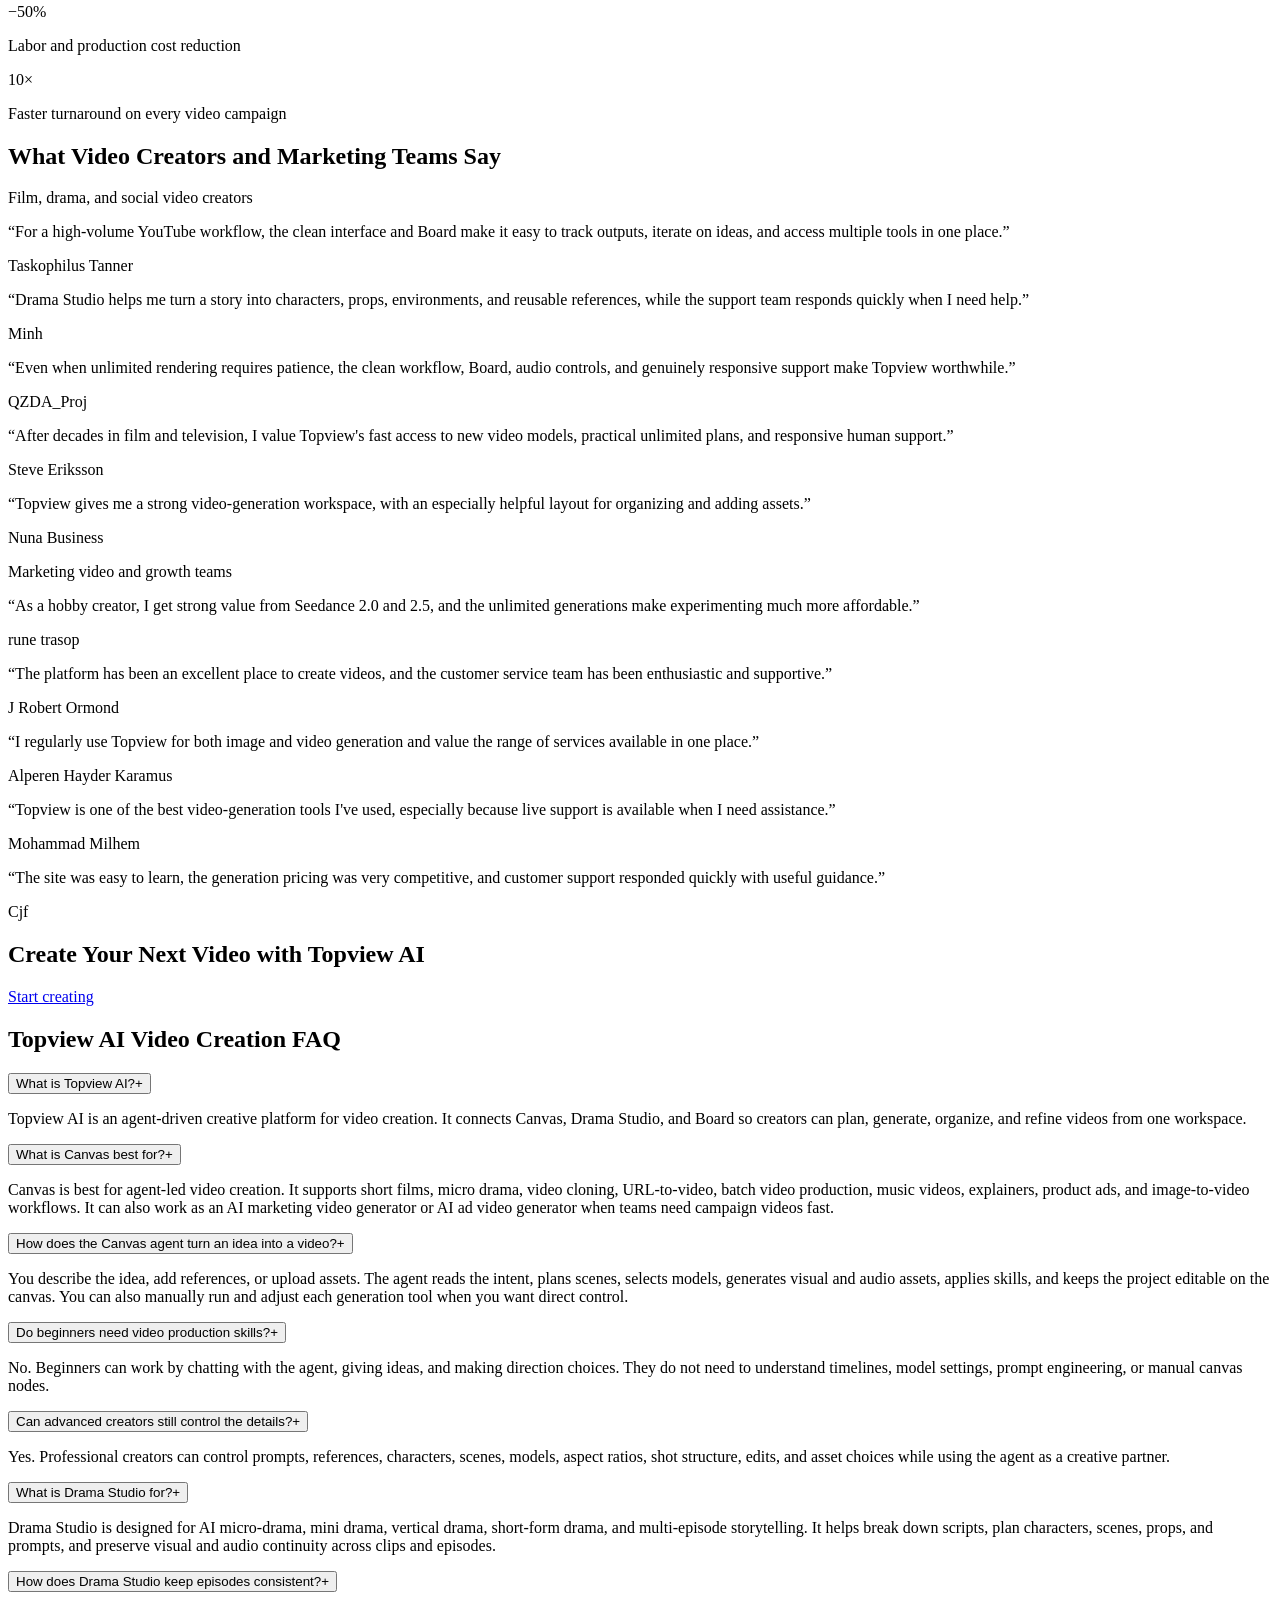
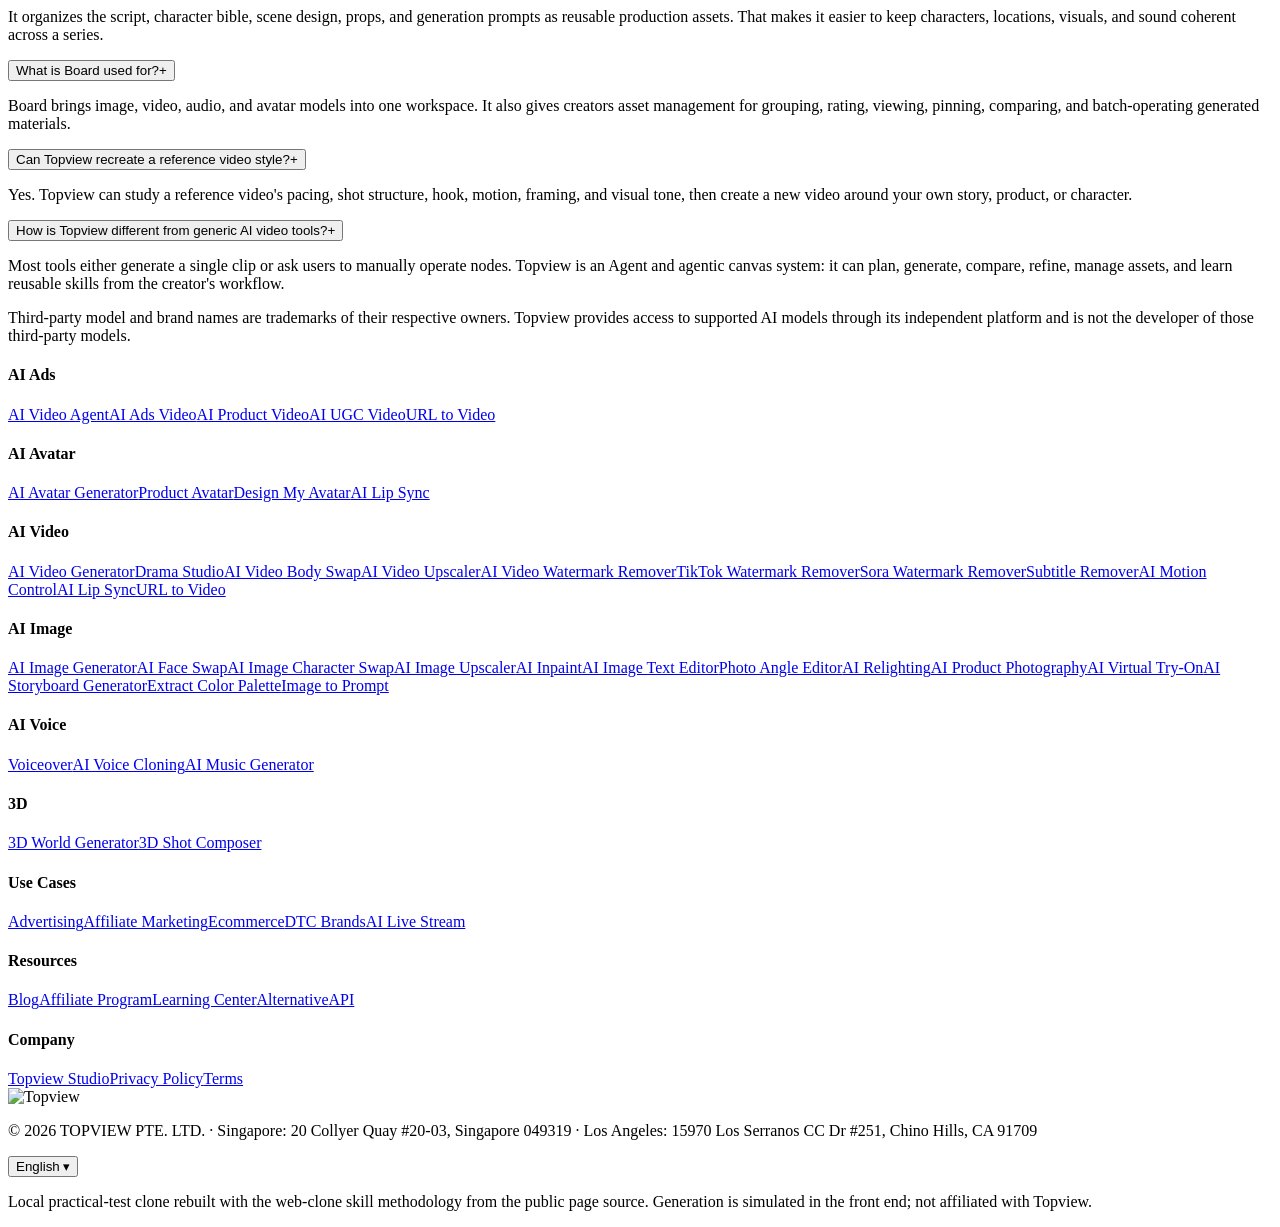
==== commit 2d30b0db: "Restore homepage file and remove stray copy from sync mistake" ====
--- a/public/index.html
+++ b/public/index.html
@@ -1,218 +1,409 @@
 <!DOCTYPE html>
-<html lang="en">
+<html lang="en" class="dark">
 <head>
 <meta charset="UTF-8">
 <meta name="viewport" content="width=device-width, initial-scale=1.0">
-<title>AI UGC Ads Generator | Create UGC Videos with LumeFlow AI</title>
-<meta name="description" content="Create AI UGC ads with LumeFlow AI. Generate authentic-looking UGC videos, product demos, and creator-style ads for e-commerce, TikTok, and social media campaigns.">
-<link rel="icon" href="/assets/img/lume/favicon.ico">
-<link rel="stylesheet" href="/assets/lume.css">
-<script type="application/ld+json">
-{"@context":"https://schema.org","@type":"FAQPage","mainEntity":[
-{"@type":"Question","name":"What is an AI UGC ads generator?","acceptedAnswer":{"@type":"Answer","text":"An AI UGC ads generator uses artificial intelligence to create creator-style advertising videos that look like user-generated content. It helps brands produce product demos, testimonials, and social media ads faster."}},
-{"@type":"Question","name":"Can LumeFlow AI create UGC videos for products?","acceptedAnswer":{"@type":"Answer","text":"Yes. LumeFlow AI can transform product images, concepts, or text prompts into engaging UGC-style videos designed for e-commerce, TikTok, and social media marketing."}},
-{"@type":"Question","name":"Can AI-generated UGC ads be used for social media campaigns?","acceptedAnswer":{"@type":"Answer","text":"Yes. AI-generated UGC ads can be used as creative assets for social media platforms, helping brands create more variations of promotional videos and product content."}}]}
-</script>
+<title>AI Video Agent for Short Films &amp; Marketing Videos | Topview</title>
+<meta name="description" content="Create short films, marketing videos, and ads from scripts, references, or product URLs. Topview's AI Video Agent plans and creates every scene on one canvas.">
+<link rel="stylesheet" href="/assets/topview.css">
 </head>
 <body>
-<div class="app-shell">
-  <!-- Left rail -->
-  <aside class="rail" aria-label="LumeFlow">
-    <a class="rail-logo" href="/ugc-ads/" aria-label="LumeFlow home"><img src="/assets/img/lume/logo-lumeflow.svg" alt="LumeFlow"></a>
-    <nav class="rail-nav">
-      <a href="/ugc-ads/">Home</a>
-      <a href="#inspirationPane" data-goto-tab="inspiration">Inspiration</a>
-      <a href="#historyPane" data-goto-tab="history">My Creations</a>
-      <p class="rail-sec">AI Creation</p>
-      <a href="/ugc-ads/" class="is-active">Video Generate</a>
-      <a href="/ugc-ads/">Image Generate</a>
-      <a href="/ugc-ads/">Marketing Studio <span class="tag-new">New</span></a>
-      <p class="rail-sec">AI Effects</p>
-      <a href="/ugc-ads/">Video Effects <span class="tag-hot">Hot</span></a>
-      <a href="/ugc-ads/">Image Effects</a>
-      <p class="rail-sec">AI Tools</p>
-      <a href="/ugc-ads/">Extend Video</a>
-      <a href="/ugc-ads/">Edit Video</a>
-      <a href="/ugc-ads/">AI Enhance</a>
-      <a href="/ugc-ads/">Mimic</a>
-      <a href="/ugc-ads/">Lip Sync</a>
-      <a href="/ugc-ads/">AI Story</a>
+<div class="promo-banner">Seedance 2.5 $3.6 / 30s · 30-Day Unlimited&nbsp;&nbsp;|&nbsp;&nbsp;365-Day Unlimited: Wan 3.0 &amp; MiniMax H3 &amp; GPT Image 2.5</div>
+
+<header class="site-header" id="siteHeader">
+  <div class="nav-row">
+    <a class="logo" href="/" aria-label="Topview home"><img src="/assets/img/topview/logo-full.webp" alt="Topview" width="146" height="33"></a>
+    <button class="nav-toggle" id="navToggle" aria-expanded="false" aria-controls="mainNav" aria-label="Open menu">☰</button>
+    <nav class="main-nav" id="mainNav" aria-label="Main">
+      <div class="nav-item has-drop">
+        <button class="nav-link drop-btn" aria-expanded="false" type="button">Use Cases <span class="chev">▾</span></button>
+        <div class="drop-panel">
+          <a href="#six-ways">Advertising</a><a href="#six-ways">Affiliate Marketing</a><a href="#six-ways">Ecommerce</a><a href="#six-ways">DTC Brands</a><a href="#six-ways">AI Live Stream</a>
+        </div>
+      </div>
+      <div class="nav-item has-drop">
+        <button class="nav-link drop-btn" aria-expanded="false" type="button">AI Tools <span class="chev">▾</span></button>
+        <div class="drop-panel">
+          <a href="#tools">AI Video Agent</a><a href="#pillars">AI Canvas</a><a href="#pillars">AI Drama</a><a href="#tools">AI Image Generator</a><a href="#tools">Video Character Swap</a><a href="#tools">Motion Control</a><a href="#tools">Product Photography</a><a href="#tools">Voiceover</a>
+        </div>
+      </div>
+      <div class="nav-item has-drop">
+        <button class="nav-link drop-btn" aria-expanded="false" type="button">Resources <span class="chev">▾</span></button>
+        <div class="drop-panel">
+          <a href="#faq">FAQ</a><a href="#testimonials">Reviews</a><a href="#case-study">Case study</a><a href="#footer">Blog</a><a href="#footer">Learning Center</a>
+        </div>
+      </div>
+      <div class="nav-item has-drop">
+        <button class="nav-link drop-btn" aria-expanded="false" type="button">Models <span class="chev">▾</span></button>
+        <div class="drop-panel">
+          <a href="#models">Seedance 2.5</a><a href="#models">Topview T1</a><a href="#models">Wan 3.0</a><a href="#models">MiniMax H3</a><a href="#orchestration">Seedance 2.0</a><a href="#orchestration">GPT Image 2</a>
+        </div>
+      </div>
+      <a class="nav-link" href="#tools">MCP/Skill</a>
+      <a class="nav-link" href="#plugin">Plugin</a>
+      <a class="nav-link" href="#footer">API</a>
+      <a class="nav-link" href="#footer">Pricing</a>
     </nav>
-    <div class="rail-bottom">
-      <a href="#footer-note">Contact US</a>
-      <a class="rail-upgrade" href="#createBar">Upgrade Now</a>
-    </div>
-  </aside>
-
-  <div class="app-main-col">
-    <!-- Header -->
-    <header class="app-header">
-      <div class="page-switcher" role="tablist" aria-label="Marketing Studio pages">
-        <a href="/ugc-ads/" class="is-active" role="tab" aria-selected="true">UGC Video</a>
-        <a href="/ugc-ads/" role="tab" aria-selected="false">Ad Video</a>
-        <a href="/ugc-ads/" role="tab" aria-selected="false">AI Commercial</a>
-      </div>
-      <div class="header-right">
-        <span class="credits-pill" title="Credits balance (demo)"><span class="diamond">◆</span> <span id="creditsBalance">0</span> <a href="#createBar" class="credits-upgrade">upgrade</a></span>
-        <div class="lang-wrap">
-          <button class="header-lang" id="headerLangBtn" type="button" aria-expanded="false"><img src="/assets/img/lume/language-icon.svg" alt="" width="16" height="16"> English ▾</button>
-          <div class="lang-menu" id="headerLangMenu" hidden></div>
-        </div>
-        <button class="btn-login" type="button">Login</button>
-      </div>
-    </header>
-
-    <!-- Editor -->
-    <main class="editor">
-      <!-- Form column -->
-      <section class="form-col" aria-label="Generator controls">
-        <div class="field">
-          <span class="field-label">Model</span>
-          <div class="model-select" id="modelSelect">
-            <button class="model-current" id="modelCurrent" type="button" aria-expanded="false">
-              <img id="modelIcon" src="/assets/img/lume/model-icon-seedance.png" alt="" width="36" height="36">
-              <span class="model-text"><strong id="modelName">Seedance 2.0</strong><small id="modelDesc">Create cinematic ad videos with smooth motion and realistic visuals.</small></span>
-              <span class="chev">▾</span>
-            </button>
-            <div class="model-panel" id="modelPanel" hidden>
-              <button class="model-row is-active" type="button" data-model="seedance">
-                <img src="/assets/img/lume/model-icon-seedance.png" alt="" width="36" height="36">
-                <span class="model-text"><strong>Seedance 2.0</strong><small>Create cinematic ad videos with smooth motion and realistic visuals.</small></span>
-                <span class="model-chips"><span class="chip">4s-15s</span><span class="chip chip-audio">audio support</span></span>
-              </button>
-              <button class="model-row" type="button" data-model="pixverse">
-                <img src="/assets/img/lume/model-icon-pixverse.svg" alt="" width="36" height="36">
-                <span class="model-text"><strong>Pixverse V6</strong><small>Generate engaging marketing videos with dynamic effects and fast results.</small></span>
-                <span class="model-chips"><span class="chip">4s-15s</span><span class="chip chip-audio">audio support</span></span>
-              </button>
-            </div>
+    <div class="nav-actions">
+      <a class="btn btn-login" href="#creator">Login</a>
+      <a class="btn btn-signup" href="#creator">Sign Up</a>
+    </div>
+  </div>
+</header>
+
+<main>
+  <!-- Hero -->
+  <section class="hero">
+    <div class="hero-inner reveal">
+      <h1 class="hero-title">Create Any Video, Just Tell Your Agent</h1>
+      <p class="hero-sub">Describe your idea or add a script, reference video, or product URL. Topview plans scenes, selects the right models, generates assets, and keeps every shot editable on Canvas.</p>
+
+      <div class="composer" id="creator">
+        <div class="composer-modes" role="tablist" aria-label="Creation mode">
+          <button class="mode-tab is-active" data-mode="Video Agent" type="button" role="tab" aria-selected="true">Video Agent <span class="mode-sub">Canvas ▾</span></button>
+          <button class="mode-tab" data-mode="Drama Studio" type="button" role="tab" aria-selected="false">Drama Studio</button>
+          <button class="mode-tab" data-mode="AI Video" type="button" role="tab" aria-selected="false">AI Video</button>
+          <button class="mode-tab" data-mode="AI Image" type="button" role="tab" aria-selected="false">AI Image</button>
+        </div>
+        <label class="sr-only" for="composerInput">Ask Topview to create</label>
+        <textarea id="composerInput" rows="3" placeholder="Ask Topview to create a UGC-style product ad"></textarea>
+        <div class="composer-row">
+          <div class="composer-left">
+            <button class="round-btn" id="uploadBtn" type="button" aria-label="Upload file">+</button>
+            <input type="file" id="composerFile" hidden>
+            <button class="select-pill" id="modelSelect" type="button">Seedance 2.5 <span class="chev">▾</span></button>
+            <button class="select-pill" id="agentSelect" type="button">GPT-6 Luna <span class="chev">▾</span></button>
           </div>
-        </div>
-
-        <div class="upload-row">
-          <div class="field">
-            <span class="field-label" id="productLabel">Product</span>
-            <div class="upload-box" id="productUpload" role="button" tabindex="0" aria-labelledby="productLabel">
-              <input type="file" id="productFile" accept="image/png,image/webp,image/jpeg,image/jpg" hidden>
-              <div class="upload-empty">
-                <span class="upload-plus" aria-hidden="true">+</span>
-                <p>Click to upload an image</p>
-              </div>
-              <img class="upload-preview" id="productPreview" alt="Product preview" hidden>
-              <button class="upload-remove" id="productRemove" type="button" hidden aria-label="Remove product image">×</button>
-            </div>
-          </div>
-          <div class="field">
-            <span class="field-label" id="avatarLabel">Avatar <em>(optional)</em></span>
-            <div class="upload-box" id="avatarUpload" role="button" tabindex="0" aria-labelledby="avatarLabel">
-              <input type="file" id="avatarFile" accept="image/png,image/webp,image/jpeg,image/jpg" hidden>
-              <div class="upload-empty">
-                <span class="avatar-stack" aria-hidden="true">
-                  <img src="/assets/img/lume/avatar-preview-01.png" alt=""><img src="/assets/img/lume/avatar-preview-02.png" alt=""><img src="/assets/img/lume/avatar-preview-03.png" alt=""><img src="/assets/img/lume/avatar-preview-04.png" alt="">
-                </span>
-                <p>Click to upload an image</p>
-              </div>
-              <img class="upload-preview" id="avatarPreview" alt="Avatar preview" hidden>
-              <button class="upload-remove" id="avatarRemove" type="button" hidden aria-label="Remove avatar image">×</button>
-            </div>
-          </div>
-        </div>
-        <p class="upload-rules">PNG / WEBP / JPEG · max 20 MB · min 300px (from the original's upload rules)</p>
-
-        <div class="field">
-          <div class="label-row">
-            <label class="field-label" for="promptInput">Prompt</label>
-            <span class="counter"><span id="promptCount">0</span>/5000</span>
-          </div>
-          <textarea id="promptInput" rows="5" maxlength="5000" placeholder="Describe the scene, selling points, and what happens in the video..."></textarea>
-        </div>
-
-        <div class="field">
-          <label class="field-label" for="langSelect"><img src="/assets/img/lume/language-icon.svg" alt="" width="15" height="15"> Language</label>
-          <select id="langSelect" class="lang-select"></select>
-        </div>
-
-        <div class="field">
-          <span class="field-label">Resolution</span>
-          <div class="tabs-control" data-group="resolution" role="radiogroup" aria-label="Resolution"></div>
-        </div>
-
-        <div class="field">
-          <div class="label-row">
-            <span class="field-label">Duration</span>
-            <span class="duration-num"><button type="button" id="durMinus" aria-label="Decrease duration">−</button><span id="durValue">5s</span><button type="button" id="durPlus" aria-label="Increase duration">+</button></span>
-          </div>
-          <input type="range" id="durSlider" min="4" max="15" step="1" value="5" aria-label="Duration in seconds">
-          <div class="slider-ticks"><span>4s</span><span>15s</span></div>
-        </div>
-
-        <div class="field">
-          <span class="field-label">Aspect Ratio</span>
-          <div class="size-control" data-group="ratio" role="radiogroup" aria-label="Aspect Ratio"></div>
-        </div>
-
-        <div class="field audio-row">
-          <div>
-            <span class="field-label">Generate Audio</span>
-            <p class="audio-tip" id="audioTip">This model does not support disabling sound effects.</p>
-          </div>
-          <button class="switch is-on" id="audioSwitch" role="switch" aria-checked="true" type="button"><span class="knob"></span></button>
-        </div>
-
-        <div class="field">
-          <span class="field-label">Outputs</span>
-          <div class="tabs-control" data-group="outputs" role="radiogroup" aria-label="Outputs">
-            <button type="button" role="radio" aria-checked="true" data-value="1" class="is-active">1</button>
-            <button type="button" role="radio" aria-checked="false" data-value="2">2</button>
-            <button type="button" role="radio" aria-checked="false" data-value="3">3</button>
-            <button type="button" role="radio" aria-checked="false" data-value="4">4</button>
-          </div>
-        </div>
-
-        <div class="create-bar" id="createBar">
-          <p class="credits-line">Credits Required：<strong id="creditsValue">60</strong></p>
-          <button class="btn-create" id="createBtn" type="button" disabled>Create</button>
-          <p class="sim-note">Front-end simulation — no API is called and no credits are spent.</p>
-        </div>
-      </section>
-
-      <!-- Right area -->
-      <section class="stage" aria-label="Results">
-        <div class="stage-tabs" role="tablist">
-          <button class="stage-tab" data-tab="history" role="tab" aria-selected="false" type="button">History</button>
-          <button class="stage-tab is-active" data-tab="inspiration" role="tab" aria-selected="true" type="button">Inspiration</button>
-        </div>
-
-        <div class="stage-pane" id="historyPane" hidden>
-          <div class="empty-hero" id="emptyHero">
-            <h1>AI UGC Creator — Turn Products into Authentic Creator Content</h1>
-            <p>Create engaging creator-style videos that build trust and drive conversions.</p>
-            <div class="empty-media">
-              <img src="/assets/img/lume/product-cover.webp" alt="UGC creator preview">
-              <img class="empty-art" src="/assets/img/lume/empty-image.png" alt="">
-            </div>
-          </div>
-          <div class="progress-box" id="progressBox" hidden>
-            <div class="spinner" aria-hidden="true"></div>
-            <p id="progressText">Generating your UGC ad…</p>
-            <div class="progress"><div class="progress-bar" id="progressBar"></div></div>
-          </div>
-          <ul class="history-list" id="historyList"></ul>
-        </div>
-
-        <div class="stage-pane" id="inspirationPane">
-          <div class="inspo-grid" id="inspoGrid"></div>
-          <p class="inspo-note">Real presets recovered from the original's public inspiration feed. “Try this” loads the preset prompt and artwork into the form — generation itself is simulated.</p>
-        </div>
-      </section>
-    </main>
-
-    <footer class="app-footer" id="footer-note">
-      <p>LumeFlow UGC Ads clone — local practical-test replica rebuilt with the web-clone skill methodology from the public page source. Not affiliated with LumeFlow.</p>
-    </footer>
+          <button class="send-btn" id="sendBtn" type="button" aria-label="Create video">↑</button>
+        </div>
+        <div class="plan-sim" id="planSim" hidden>
+          <p class="plan-title">Agent plan — <span id="planMode">Video Agent</span> <span class="plan-status" id="planStatus">Planning…</span></p>
+          <ol class="plan-steps">
+            <li data-step>Read intent &amp; references</li>
+            <li data-step>Plan scenes, characters &amp; shots</li>
+            <li data-step>Select image / video / voice models</li>
+            <li data-step>Generate assets on Canvas</li>
+          </ol>
+          <p class="plan-note">Front-end simulation for this clone — no real generation happens here.</p>
+        </div>
+      </div>
+
+      <div class="skills-marquee" aria-label="Skills">
+        <div class="marquee-track" id="skillsTrack">
+          <span class="skill-chip">AI Video Agent</span><span class="skill-chip">AI Canvas</span><span class="skill-chip">AI Drama</span><span class="skill-chip">AI Image Generator</span><span class="skill-chip">Video Character Swap</span><span class="skill-chip">Video Upscale</span><span class="skill-chip">Motion Control</span><span class="skill-chip">Inpaint</span><span class="skill-chip">Virtual Try-On</span><span class="skill-chip">Product Photography</span><span class="skill-chip">Voiceover</span>
+        </div>
+        <a class="more-skills" href="#tools">More Skills ›</a>
+      </div>
+    </div>
+  </section>
+
+  <!-- Model cards -->
+  <section class="section" id="models">
+    <div class="wrap">
+      <div class="model-grid reveal">
+        <a class="model-card" href="#creator">
+          <span class="model-top"><img src="/assets/img/topview/model-bytedance.svg" alt="" class="model-logo"> Seedance 2.5 <span class="badge-gold">30 DAYS UNLIMITED</span></span>
+          <span class="model-copy">The most powerful model yet.</span>
+        </a>
+        <a class="model-card model-card-t1" href="#creator">
+          <span class="model-top"><img src="/assets/img/topview/model-topview-symbol.svg" alt="" class="model-logo"> Topview T1 <span class="badge-gold">30 DAYS UNLIMITED</span></span>
+          <span class="model-copy">Seedance 2.5 quality at 38% of the official price.</span>
+        </a>
+        <a class="model-card" href="#creator">
+          <span class="model-top"><img src="/assets/img/topview/model-wan.svg" alt="" class="model-logo"> Wan 3.0 <span class="badge-gold">365 DAYS UNLIMITED</span></span>
+          <span class="model-copy">Near-Seedance 2.5 quality at 30% of the price.</span>
+        </a>
+        <a class="model-card" href="#creator">
+          <span class="model-top"><img src="/assets/img/topview/model-minimax.svg" alt="" class="model-logo"> MiniMax H3 <span class="badge-gold">365 DAYS UNLIMITED</span></span>
+          <span class="model-copy">Near-Seedance 2.0 quality at 30% of the cost.</span>
+        </a>
+      </div>
+    </div>
+  </section>
+
+  <!-- Plugin banner -->
+  <section class="section" id="plugin">
+    <div class="wrap reveal">
+      <div class="plugin-head">
+        <img class="plugin-wordmark" src="/assets/img/topview/plugin-wordmark.webp" alt="Topview Plugin with GPT-6 Astra">
+        <a class="btn btn-signup btn-lg" href="#creator">Install Plugin</a>
+      </div>
+      <div class="plugin-marquee" aria-label="Plugin slides">
+        <div class="marquee-track slow" id="pluginTrack">
+          <figure><img src="/assets/img/topview/plugin-slide-1.jpeg" alt="Plugin Blender slide"><figcaption>Plugin Blender</figcaption></figure>
+          <figure><img src="/assets/img/topview/plugin-slide-2.webp" alt="Plugin Blender 2 slide"><figcaption>Plugin Blender 2</figcaption></figure>
+          <figure><img src="/assets/img/topview/plugin-slide-3.webp" alt="Plugin Codex slide"><figcaption>Plugin Codex</figcaption></figure>
+          <figure><img src="/assets/img/topview/plugin-slide-4.webp" alt="Depth Extraction slide"><figcaption>Depth Extraction</figcaption></figure>
+          <figure><img src="/assets/img/topview/plugin-slide-5.webp" alt="Plugin Blender 3 slide"><figcaption>Plugin Blender 3</figcaption></figure>
+        </div>
+      </div>
+    </div>
+  </section>
+
+  <!-- Agent intro -->
+  <section class="section">
+    <div class="wrap wrap-text reveal">
+      <p class="eyebrow">The Smartest AI Video Agent</p>
+      <h2>Create Short Films and Marketing Videos with an AI Video Agent</h2>
+      <p class="section-sub">Describe your idea or add a script, reference video, or product URL. Topview plans scenes, selects the right models, generates assets, and keeps every shot editable on Canvas.</p>
+    </div>
+  </section>
+
+  <!-- Community prompt hints -->
+  <section class="section" id="community">
+    <div class="wrap reveal">
+      <h2 class="center">Community</h2>
+      <div class="cat-tabs" role="tablist" aria-label="Prompt categories" id="catTabs">
+        <button class="cat-tab is-active" data-cat="marketing" type="button" role="tab" aria-selected="true">Marketing Video</button>
+        <button class="cat-tab" data-cat="film" type="button" role="tab" aria-selected="false">Film &amp; Drama</button>
+        <button class="cat-tab" data-cat="clone" type="button" role="tab" aria-selected="false">Video Clone</button>
+        <button class="cat-tab" data-cat="social" type="button" role="tab" aria-selected="false">Social Media</button>
+        <button class="cat-tab" data-cat="image" type="button" role="tab" aria-selected="false">Image Design</button>
+      </div>
+      <div class="prompt-grid" id="promptGrid"></div>
+      <p class="prompt-note">Pick a prompt to load it into the composer. Nothing generates automatically.</p>
+    </div>
+  </section>
+
+  <!-- Product pillars -->
+  <section class="section" id="pillars">
+    <div class="wrap pillars">
+      <article class="pillar reveal">
+        <div class="pillar-text">
+          <h2>Canvas: Agent-Driven, Free-Form Video Creation</h2>
+          <p>You bring the idea and choose the direction. The agentic Canvas proposes scenes, creates assets, executes the production flow, and helps keep voice, characters, and visual identity consistent across multi-shot videos.</p>
+          <a class="pillar-link" href="#creator">Open Canvas ›</a>
+        </div>
+        <video class="pillar-media" autoplay muted loop playsinline preload="metadata" poster="/assets/img/topview/showcase-canvas-poster.webp" src="/assets/video/topview/canvas.mp4" aria-label="Canvas demo video"></video>
+      </article>
+      <article class="pillar reveal">
+        <div class="pillar-text">
+          <h2>Drama Studio: Professional Micro-Drama Production</h2>
+          <p>Create micro-dramas, mini dramas, vertical dramas, and short-form series from a novel, script, or plot, with consistent characters, scenes, visuals, and sound.</p>
+          <a class="pillar-link" href="#creator">Open Drama Studio ›</a>
+        </div>
+        <video class="pillar-media" autoplay muted loop playsinline preload="metadata" poster="/assets/img/topview/showcase-drama-poster.webp" src="/assets/video/topview/drama.mp4" aria-label="Drama Studio demo video"></video>
+      </article>
+      <article class="pillar reveal">
+        <div class="pillar-text">
+          <h2>Board: All-in-One Models and Asset Management</h2>
+          <p>Use image, video, audio, and avatar models in one place, then organize outputs for review, comparison, and reuse.</p>
+          <a class="pillar-link" href="#creator">Open Board ›</a>
+        </div>
+        <video class="pillar-media" autoplay muted loop playsinline preload="metadata" poster="/assets/img/topview/showcase-board-poster.webp" src="/assets/video/topview/board.mp4" aria-label="Board demo video"></video>
+      </article>
+      <article class="pillar reveal">
+        <div class="pillar-text">
+          <h2>3D Shot Composer: Stage Scenes and Control Camera Angles</h2>
+          <p>Place characters and props in a 3D scene, adjust the virtual camera, and generate consistent AI video shots from multiple angles before spending credits.</p>
+          <a class="pillar-link" href="#creator">Try 3D Shot Composer ›</a>
+        </div>
+        <img class="pillar-media" src="/assets/img/topview/showcase-3d-poster.webp" alt="3D Shot Composer preview">
+      </article>
+      <div class="pillar-links">
+        <a href="#pillars">AI Canvas</a><a href="#pillars">Drama Studio</a><a href="#pillars">Board</a><a href="#creator">AI Video Agent</a><a href="#tools">AI Video Generator</a><a href="#tools">AI Image Generator</a><a href="#tools">Topview Skill</a><a href="#footer">API</a>
+      </div>
+    </div>
+  </section>
+
+  <!-- Teams -->
+  <section class="section" id="teams">
+    <div class="wrap reveal">
+      <p class="eyebrow">Topview for Teams</p>
+      <h2>Share Projects, Credits, and Assets Across the Team</h2>
+      <p class="section-sub">Give creators one place for team video collaboration while admins control credits and keep production materials organized. Built for enterprise marketing teams, agencies, and film or creative studios.</p>
+      <div class="cards-3">
+        <article class="mini-card"><h3>Collaborate on Video Projects</h3><p>Team members can work from shared projects in Canvas, Drama Studio, and Board, with references and outputs kept in one place.</p></article>
+        <article class="mini-card"><h3>Manage Team Credits</h3><p>Admins can share credits, monitor usage, and keep production spend under control across members and departments.</p></article>
+        <article class="mini-card"><h3>Organize Every Generated Asset</h3><p>Videos, images, audio, avatars, references, and approved materials stay grouped, reviewed, and reusable.</p></article>
+      </div>
+    </div>
+  </section>
+
+  <!-- Six Ways -->
+  <section class="section" id="six-ways">
+    <div class="wrap reveal">
+      <p class="eyebrow">AI Video Agent for film, drama, and marketing</p>
+      <h2>Six Ways to Create Films, Short Dramas, and Ads with AI</h2>
+      <p class="section-sub">Topview AI Video Agent is built for film creators, micro-drama teams, marketers, and ecommerce brands. Use it as an AI film generator, AI movie maker, AI short drama generator, AI marketing video generator, and AI ad video generator in one creative workspace.</p>
+      <div class="cards-3 six-grid">
+        <article class="six-card accent-coral"><h3>AI Film and Cinematic Video Production</h3><p>Turn a scene idea, script, or visual reference into cinematic shots with camera movement, lighting, mood, character direction, and editable story structure. Topview works as an AI film generator and AI movie maker for creators who want film-style video without a full production crew.</p><a href="#creator">Create a film scene ›</a></article>
+        <article class="six-card accent-lav"><h3>AI Short Drama and Micro-Drama Creation</h3><p>Build short dramas, micro-dramas, vertical dramas, and episode-style story videos from a novel, script, or rough plot. The agent helps plan characters, scenes, props, prompts, continuity, and dialogue so Drama Studio can move from story to generated video faster.</p><a href="#creator">Create a short drama ›</a></article>
+        <article class="six-card accent-mag"><h3>Reference Video Recreation</h3><p>Upload a reference video and let the AI Video Agent analyze the style, rhythm, shot structure, camera language, and hooks. Recreate the creative direction for your own film scene, short drama, product story, or campaign video.</p><a href="#creator">Clone a video style ›</a></article>
+        <article class="six-card accent-coral"><h3>UGC-Style Ads</h3><p>Generate realistic UGC-style ads with lifelike AI presenters, natural hooks, creator-style pacing, and product storytelling. It is designed for teams testing AI ad videos across TikTok, Instagram, Meta, and other paid channels.</p><a href="/ugc-ads/">Try AI UGC ›</a></article>
+        <article class="six-card accent-lav"><h3>TikTok, Reels, and Shorts Content</h3><p>Batch-create short-form videos for TikTok, Reels, Shorts, and social campaigns from one idea or asset set. Keep brand voice consistent while testing hooks, captions, aspect ratios, edits, and platform-native video formats.</p><a href="#creator">Generate short videos ›</a></article>
+        <article class="six-card accent-mag"><h3>URL to Marketing and Ad Video</h3><p>Paste a product URL or campaign brief and turn it into a polished marketing video, explainer, product ad, or comparison clip. Topview acts as an AI marketing video generator and AI ad video generator for commercial creative teams.</p><a href="#creator">Create ad videos ›</a></article>
+      </div>
+    </div>
+  </section>
+
+  <!-- Comparison -->
+  <section class="section" id="compare">
+    <div class="wrap reveal">
+      <p class="eyebrow">Workflow shift</p>
+      <h2>From Single-Purpose Generators to an Agent Production System</h2>
+      <p class="section-sub">Most tools make one asset at a time. Topview is designed for the full creative loop: plan, generate, compare, refine, and adapt across video, image, social, and commercial formats.</p>
+      <div class="table-scroll">
+        <table class="compare-table">
+          <thead><tr><th scope="col">Capability</th><th scope="col">Traditional Manual Production</th><th scope="col">Current Gen — Generic AI Video Tools</th><th scope="col" class="col-best">Next Gen — TopView AI Video Agent <span class="best-badge">Best</span></th></tr></thead>
+          <tbody>
+            <tr><th scope="row">Creative Input</th><td>Brief, shot list, assets, team handoff</td><td>Mostly prompt-only</td><td class="col-best">Prompt, URL, image, video, or reference mix</td></tr>
+            <tr><th scope="row">Reference Video Recreation</th><td>Manual research and editing</td><td>Limited or template-bound</td><td class="col-best">Analyzes pacing, shots, hooks, and structure</td></tr>
+            <tr><th scope="row">Image + Video Workflow</th><td>Separate design and video tools</td><td>Usually one media type</td><td class="col-best">Create images, scene boards, clips, and edits together</td></tr>
+            <tr><th scope="row">Narrative Production</th><td>Writers, directors, editors, actors</td><td>Short isolated clips</td><td class="col-best">Plans scenes, characters, shots, and variants</td></tr>
+            <tr><th scope="row">Platform Formats</th><td>Rebuild per channel</td><td>Export and resize manually</td><td class="col-best">Adapts for TikTok, Reels, Shorts, ads, and stories</td></tr>
+            <tr><th scope="row">Localization and Scale</th><td>High cost per market</td><td>Limited and one at a time</td><td class="col-best">Voice, captions, and versions across 30+ languages</td></tr>
+            <tr class="verdict"><th scope="row">Verdict</th><td>High control, high overhead</td><td>Fast clips, narrow workflow</td><td class="col-best">Multi-format production from one workspace</td></tr>
+          </tbody>
+        </table>
+      </div>
+    </div>
+  </section>
+
+  <!-- Model orchestration -->
+  <section class="section" id="orchestration">
+    <div class="wrap reveal">
+      <p class="eyebrow">Model orchestration</p>
+      <h2>One Workspace, Many Creative Engines</h2>
+      <p class="section-sub">Topview routes creative work across video, image, avatar, voice, and localization capabilities so each task uses the model best suited to the output.</p>
+      <div class="orch-rows">
+        <article class="orch-row"><p class="orch-kind">Video generation — Seedance 2.0</p><h3>Cinematic Motion and Scene Output</h3><p>Generate short films, drama scenes, social clips, product videos, and reference-led variations with strong motion, camera direction, and visual continuity.</p></article>
+        <article class="orch-row"><p class="orch-kind">Image creation — GPT Image 2</p><h3>Visual Assets Before and After Video</h3><p>Create thumbnails, product imagery, character references, scene concepts, and image edits that can feed directly into video generation and campaign production.</p></article>
+        <article class="orch-row"><p class="orch-kind">Performance layer — Avatar + voice</p><h3>People, Dialogue, and Localization</h3><p>Add presenters, voiceover, captions, and 30+ language localization when a video needs explanation, performance, or market-specific versions.</p></article>
+      </div>
+    </div>
+  </section>
+
+  <!-- Tools cloud -->
+  <section class="section" id="tools">
+    <div class="wrap reveal">
+      <p class="eyebrow">Creative toolkit</p>
+      <h2>Specialized Tools When the Agent Needs Sharper Control</h2>
+      <p class="section-sub">Move from broad agent creation into focused tools for video generation, image creation, character swaps, upscaling, motion control, product photography, voiceover, and more.</p>
+      <div class="tool-pills">
+        <a class="tool-pill" href="#creator">AI Video Agent <span class="hot">Hot</span></a>
+        <a class="tool-pill" href="#pillars">AI Canvas <span class="hot">Hot</span></a>
+        <a class="tool-pill" href="#pillars">AI Drama <span class="hot">Hot</span></a>
+        <a class="tool-pill" href="#creator">AI Image Generator <span class="hot">Hot</span></a>
+        <a class="tool-pill" href="#tools">Topview Skill</a>
+        <a class="tool-pill" href="#creator">AI Video Generator</a>
+        <a class="tool-pill" href="#tools">Video Character Swap <span class="hot">Hot</span></a>
+        <a class="tool-pill" href="#tools">Video Upscale</a>
+        <a class="tool-pill" href="#tools">Motion Control</a>
+        <a class="tool-pill" href="#tools">Inpaint</a>
+        <a class="tool-pill" href="#tools">Image Character Swap</a>
+        <a class="tool-pill" href="#tools">Image Face Swap</a>
+        <a class="tool-pill" href="#tools">Image Upscale</a>
+        <a class="tool-pill" href="#tools">Photo Angle Editor</a>
+        <a class="tool-pill" href="#tools">Virtual Try-On</a>
+        <a class="tool-pill" href="#tools">Product Photography</a>
+        <a class="tool-pill" href="#tools">Voiceover</a>
+        <a class="tool-pill pill-cta" href="#creator">Open the full toolset</a>
+      </div>
+    </div>
+  </section>
+
+  <!-- Stats -->
+  <section class="section" id="stats">
+    <div class="wrap reveal">
+      <p class="eyebrow">Why agent-first</p>
+      <h2>A Broader Production Surface for Modern Creative Teams</h2>
+      <p class="section-sub">Create films, drama scenes, social posts, image assets, product videos, and localized campaigns from one agent-driven creative system.</p>
+      <div class="stats-row">
+        <div class="stat"><span class="stat-num">1</span><p>Agent workspace for video planning, image creation, reference inputs, model choice, and final output.</p></div>
+        <div class="stat"><span class="stat-num">5+</span><p>Major creation modes: films and dramas, video recreation, social content, ads, image assets, and API workflows.</p></div>
+        <div class="stat"><span class="stat-num">30+</span><p>Languages for voiceover, captions, and localized creative variants when teams need global output.</p></div>
+      </div>
+    </div>
+  </section>
+
+  <!-- Case study -->
+  <section class="section" id="case-study">
+    <div class="wrap reveal">
+      <h2>Production Teams Already Use Topview to Scale Output</h2>
+      <blockquote class="case-quote">“TopView's AI Video Agent helped iLive by SHOPNOW grow our AI video production services revenue by 80%, while cutting labor and costs by 50%. It gives our team a faster way to test ideas, produce variations, and turn creative work into measurable output.”</blockquote>
+      <p class="case-attr"><span class="avatar-initials">LM</span> Long Ma, CEO, Shopnow Technology JSC</p>
+      <div class="stats-row">
+        <div class="stat"><span class="stat-num">+80%</span><p>Revenue growth in AI video production services</p></div>
+        <div class="stat"><span class="stat-num">−50%</span><p>Labor and production cost reduction</p></div>
+        <div class="stat"><span class="stat-num">10×</span><p>Faster turnaround on every video campaign</p></div>
+      </div>
+    </div>
+  </section>
+
+  <!-- Testimonials -->
+  <section class="section" id="testimonials">
+    <div class="wrap reveal">
+      <h2 class="center">What Video Creators and Marketing Teams Say</h2>
+      <p class="row-label">Film, drama, and social video creators</p>
+      <div class="tst-marquee"><div class="marquee-track" data-marquee>
+        <article class="tst-card"><p>“For a high-volume YouTube workflow, the clean interface and Board make it easy to track outputs, iterate on ideas, and access multiple tools in one place.”</p><footer>Taskophilus Tanner</footer></article>
+        <article class="tst-card"><p>“Drama Studio helps me turn a story into characters, props, environments, and reusable references, while the support team responds quickly when I need help.”</p><footer>Minh</footer></article>
+        <article class="tst-card"><p>“Even when unlimited rendering requires patience, the clean workflow, Board, audio controls, and genuinely responsive support make Topview worthwhile.”</p><footer>QZDA_Proj</footer></article>
+        <article class="tst-card"><p>“After decades in film and television, I value Topview's fast access to new video models, practical unlimited plans, and responsive human support.”</p><footer>Steve Eriksson</footer></article>
+        <article class="tst-card"><p>“Topview gives me a strong video-generation workspace, with an especially helpful layout for organizing and adding assets.”</p><footer>Nuna Business</footer></article>
+      </div></div>
+      <p class="row-label">Marketing video and growth teams</p>
+      <div class="tst-marquee"><div class="marquee-track reverse" data-marquee>
+        <article class="tst-card"><p>“As a hobby creator, I get strong value from Seedance 2.0 and 2.5, and the unlimited generations make experimenting much more affordable.”</p><footer>rune trasop</footer></article>
+        <article class="tst-card"><p>“The platform has been an excellent place to create videos, and the customer service team has been enthusiastic and supportive.”</p><footer>J Robert Ormond</footer></article>
+        <article class="tst-card"><p>“I regularly use Topview for both image and video generation and value the range of services available in one place.”</p><footer>Alperen Hayder Karamus</footer></article>
+        <article class="tst-card"><p>“Topview is one of the best video-generation tools I've used, especially because live support is available when I need assistance.”</p><footer>Mohammad Milhem</footer></article>
+        <article class="tst-card"><p>“The site was easy to learn, the generation pricing was very competitive, and customer support responded quickly with useful guidance.”</p><footer>Cjf</footer></article>
+      </div></div>
+    </div>
+  </section>
+
+  <!-- Final CTA -->
+  <section class="cta">
+    <div class="wrap reveal">
+      <h2>Create Your Next Video with Topview AI</h2>
+      <a class="btn btn-signup btn-lg" href="#creator">Start creating</a>
+    </div>
+  </section>
+
+  <!-- FAQ -->
+  <section class="section" id="faq">
+    <div class="wrap wrap-narrow reveal">
+      <h2>Topview AI Video Creation FAQ</h2>
+      <div class="faq-list" id="faqList">
+        <div class="faq-item"><button class="faq-q" aria-expanded="false">What is Topview AI?<span class="faq-icon">+</span></button><div class="faq-a"><p>Topview AI is an agent-driven creative platform for video creation. It connects Canvas, Drama Studio, and Board so creators can plan, generate, organize, and refine videos from one workspace.</p></div></div>
+        <div class="faq-item"><button class="faq-q" aria-expanded="false">What is Canvas best for?<span class="faq-icon">+</span></button><div class="faq-a"><p>Canvas is best for agent-led video creation. It supports short films, micro drama, video cloning, URL-to-video, batch video production, music videos, explainers, product ads, and image-to-video workflows. It can also work as an AI marketing video generator or AI ad video generator when teams need campaign videos fast.</p></div></div>
+        <div class="faq-item"><button class="faq-q" aria-expanded="false">How does the Canvas agent turn an idea into a video?<span class="faq-icon">+</span></button><div class="faq-a"><p>You describe the idea, add references, or upload assets. The agent reads the intent, plans scenes, selects models, generates visual and audio assets, applies skills, and keeps the project editable on the canvas. You can also manually run and adjust each generation tool when you want direct control.</p></div></div>
+        <div class="faq-item"><button class="faq-q" aria-expanded="false">Do beginners need video production skills?<span class="faq-icon">+</span></button><div class="faq-a"><p>No. Beginners can work by chatting with the agent, giving ideas, and making direction choices. They do not need to understand timelines, model settings, prompt engineering, or manual canvas nodes.</p></div></div>
+        <div class="faq-item"><button class="faq-q" aria-expanded="false">Can advanced creators still control the details?<span class="faq-icon">+</span></button><div class="faq-a"><p>Yes. Professional creators can control prompts, references, characters, scenes, models, aspect ratios, shot structure, edits, and asset choices while using the agent as a creative partner.</p></div></div>
+        <div class="faq-item"><button class="faq-q" aria-expanded="false">What is Drama Studio for?<span class="faq-icon">+</span></button><div class="faq-a"><p>Drama Studio is designed for AI micro-drama, mini drama, vertical drama, short-form drama, and multi-episode storytelling. It helps break down scripts, plan characters, scenes, props, and prompts, and preserve visual and audio continuity across clips and episodes.</p></div></div>
+        <div class="faq-item"><button class="faq-q" aria-expanded="false">How does Drama Studio keep episodes consistent?<span class="faq-icon">+</span></button><div class="faq-a"><p>It organizes the script, character bible, scene design, props, and generation prompts as reusable production assets. That makes it easier to keep characters, locations, visuals, and sound coherent across a series.</p></div></div>
+        <div class="faq-item"><button class="faq-q" aria-expanded="false">What is Board used for?<span class="faq-icon">+</span></button><div class="faq-a"><p>Board brings image, video, audio, and avatar models into one workspace. It also gives creators asset management for grouping, rating, viewing, pinning, comparing, and batch-operating generated materials.</p></div></div>
+        <div class="faq-item"><button class="faq-q" aria-expanded="false">Can Topview recreate a reference video style?<span class="faq-icon">+</span></button><div class="faq-a"><p>Yes. Topview can study a reference video's pacing, shot structure, hook, motion, framing, and visual tone, then create a new video around your own story, product, or character.</p></div></div>
+        <div class="faq-item"><button class="faq-q" aria-expanded="false">How is Topview different from generic AI video tools?<span class="faq-icon">+</span></button><div class="faq-a"><p>Most tools either generate a single clip or ask users to manually operate nodes. Topview is an Agent and agentic canvas system: it can plan, generate, compare, refine, manage assets, and learn reusable skills from the creator's workflow.</p></div></div>
+      </div>
+      <p class="faq-disclaimer">Third-party model and brand names are trademarks of their respective owners. Topview provides access to supported AI models through its independent platform and is not the developer of those third-party models.</p>
+    </div>
+  </section>
+</main>
+
+<footer class="site-footer" id="footer">
+  <div class="wrap">
+    <div class="footer-grid">
+      <div class="fcol"><h4>AI Ads</h4><a href="#creator">AI Video Agent</a><a href="#six-ways">AI Ads Video</a><a href="#six-ways">AI Product Video</a><a href="#six-ways">AI UGC Video</a><a href="#six-ways">URL to Video</a></div>
+      <div class="fcol"><h4>AI Avatar</h4><a href="#tools">AI Avatar Generator</a><a href="#tools">Product Avatar</a><a href="#tools">Design My Avatar</a><a href="#tools">AI Lip Sync</a></div>
+      <div class="fcol"><h4>AI Video</h4><a href="#tools">AI Video Generator</a><a href="#pillars">Drama Studio</a><a href="#tools">AI Video Body Swap</a><a href="#tools">AI Video Upscaler</a><a href="#tools">AI Video Watermark Remover</a><a href="#tools">TikTok Watermark Remover</a><a href="#tools">Sora Watermark Remover</a><a href="#tools">Subtitle Remover</a><a href="#tools">AI Motion Control</a><a href="#tools">AI Lip Sync</a><a href="#six-ways">URL to Video</a></div>
+      <div class="fcol"><h4>AI Image</h4><a href="#tools">AI Image Generator</a><a href="#tools">AI Face Swap</a><a href="#tools">AI Image Character Swap</a><a href="#tools">AI Image Upscaler</a><a href="#tools">AI Inpaint</a><a href="#tools">AI Image Text Editor</a><a href="#tools">Photo Angle Editor</a><a href="#tools">AI Relighting</a><a href="#tools">AI Product Photography</a><a href="#tools">AI Virtual Try-On</a><a href="#tools">AI Storyboard Generator</a><a href="#tools">Extract Color Palette</a><a href="#tools">Image to Prompt</a></div>
+      <div class="fcol"><h4>AI Voice</h4><a href="#tools">Voiceover</a><a href="#tools">AI Voice Cloning</a><a href="#tools">AI Music Generator</a></div>
+      <div class="fcol"><h4>3D</h4><a href="#pillars">3D World Generator</a><a href="#pillars">3D Shot Composer</a></div>
+      <div class="fcol"><h4>Use Cases</h4><a href="#six-ways">Advertising</a><a href="#six-ways">Affiliate Marketing</a><a href="#six-ways">Ecommerce</a><a href="#six-ways">DTC Brands</a><a href="#six-ways">AI Live Stream</a></div>
+      <div class="fcol"><h4>Resources</h4><a href="#footer">Blog</a><a href="#footer">Affiliate Program</a><a href="#footer">Learning Center</a><a href="#footer">Alternative</a><a href="#footer">API</a></div>
+      <div class="fcol"><h4>Company</h4><a href="#footer">Topview Studio</a><a href="#footer">Privacy Policy</a><a href="#footer">Terms</a></div>
+    </div>
+    <div class="footer-bar">
+      <img src="/assets/img/topview/logo-full.webp" alt="Topview" width="146" height="33">
+      <p>© 2026 TOPVIEW PTE. LTD. · Singapore: 20 Collyer Quay #20-03, Singapore 049319 · Los Angeles: 15970 Los Serranos CC Dr #251, Chino Hills, CA 91709</p>
+      <button class="lang-btn" type="button">English ▾</button>
+    </div>
+    <p class="clone-note">Local practical-test clone rebuilt with the web-clone skill methodology from the public page source. Generation is simulated in the front end; not affiliated with Topview.</p>
   </div>
-</div>
-<script src="/assets/inspiration-data.js"></script>
-<script src="/assets/ugc.js"></script>
+</footer>
+<script src="/assets/topview.js"></script>
 </body>
 </html>
